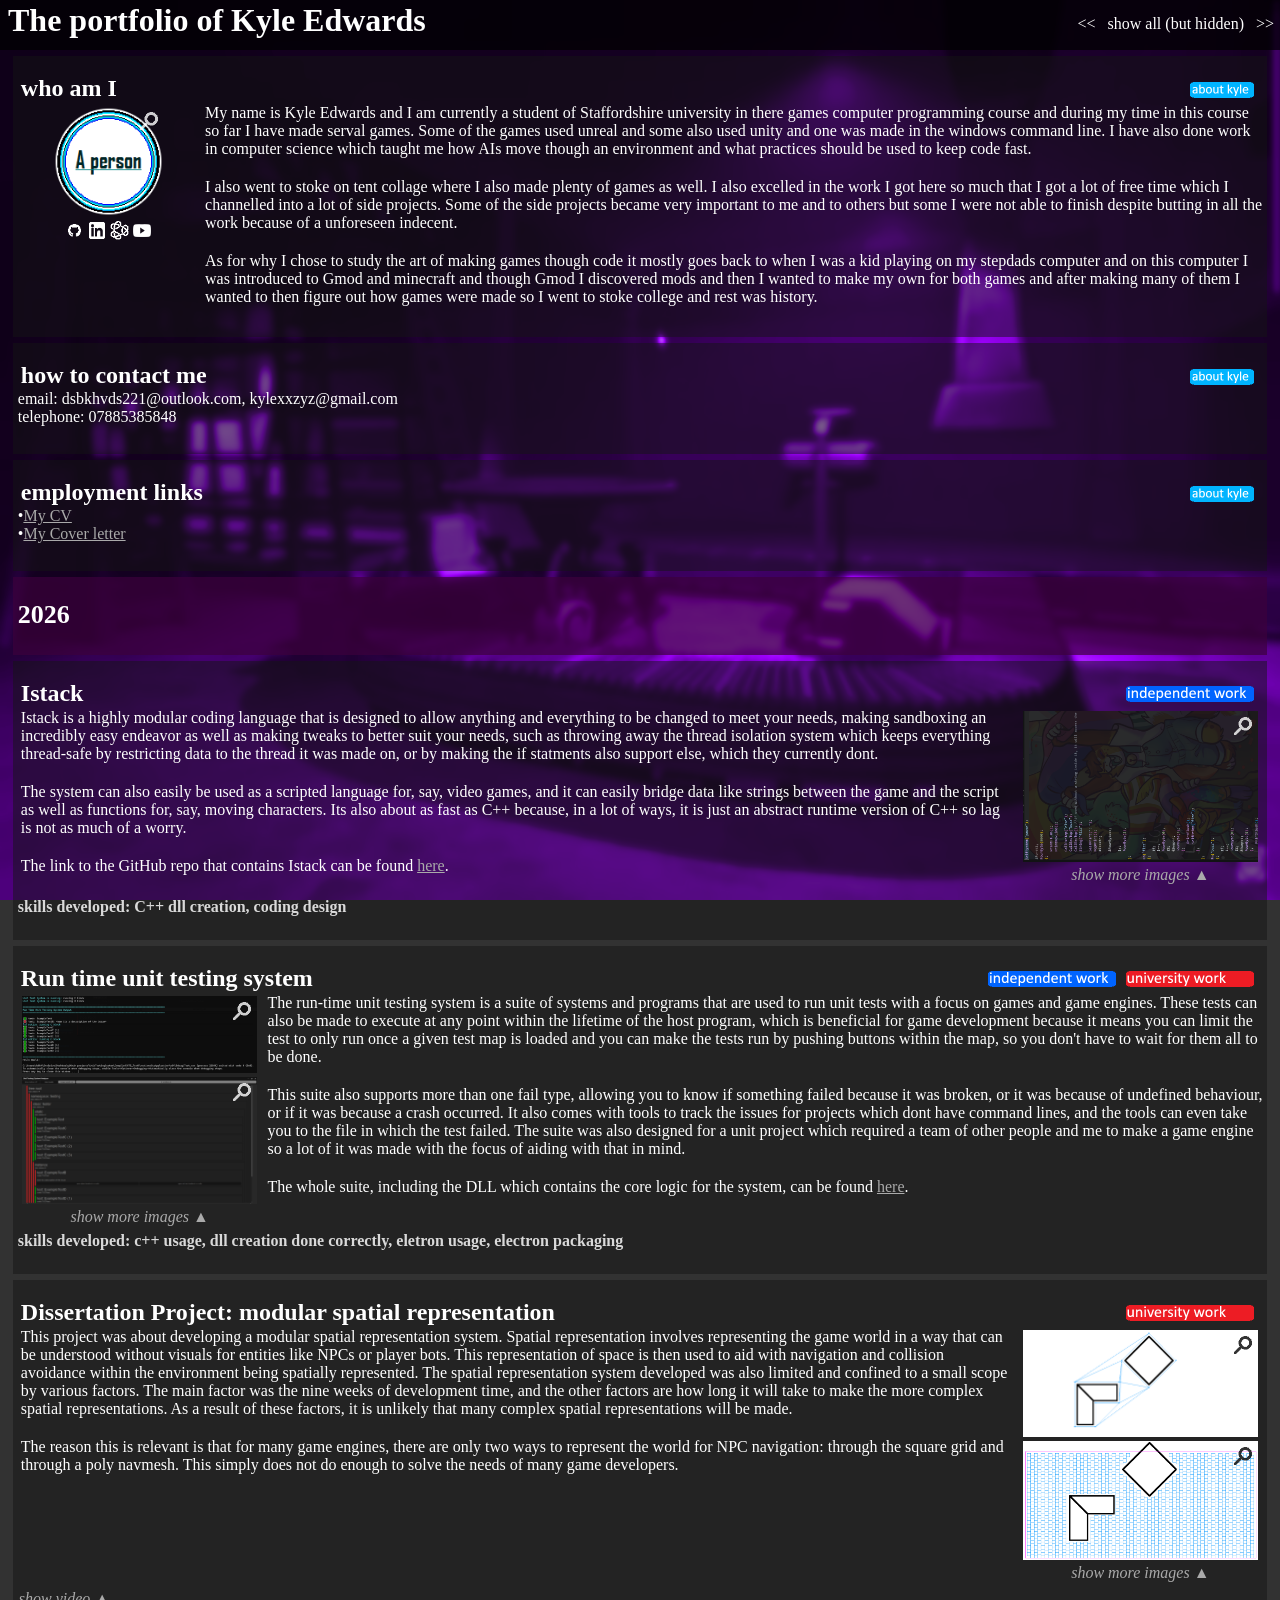
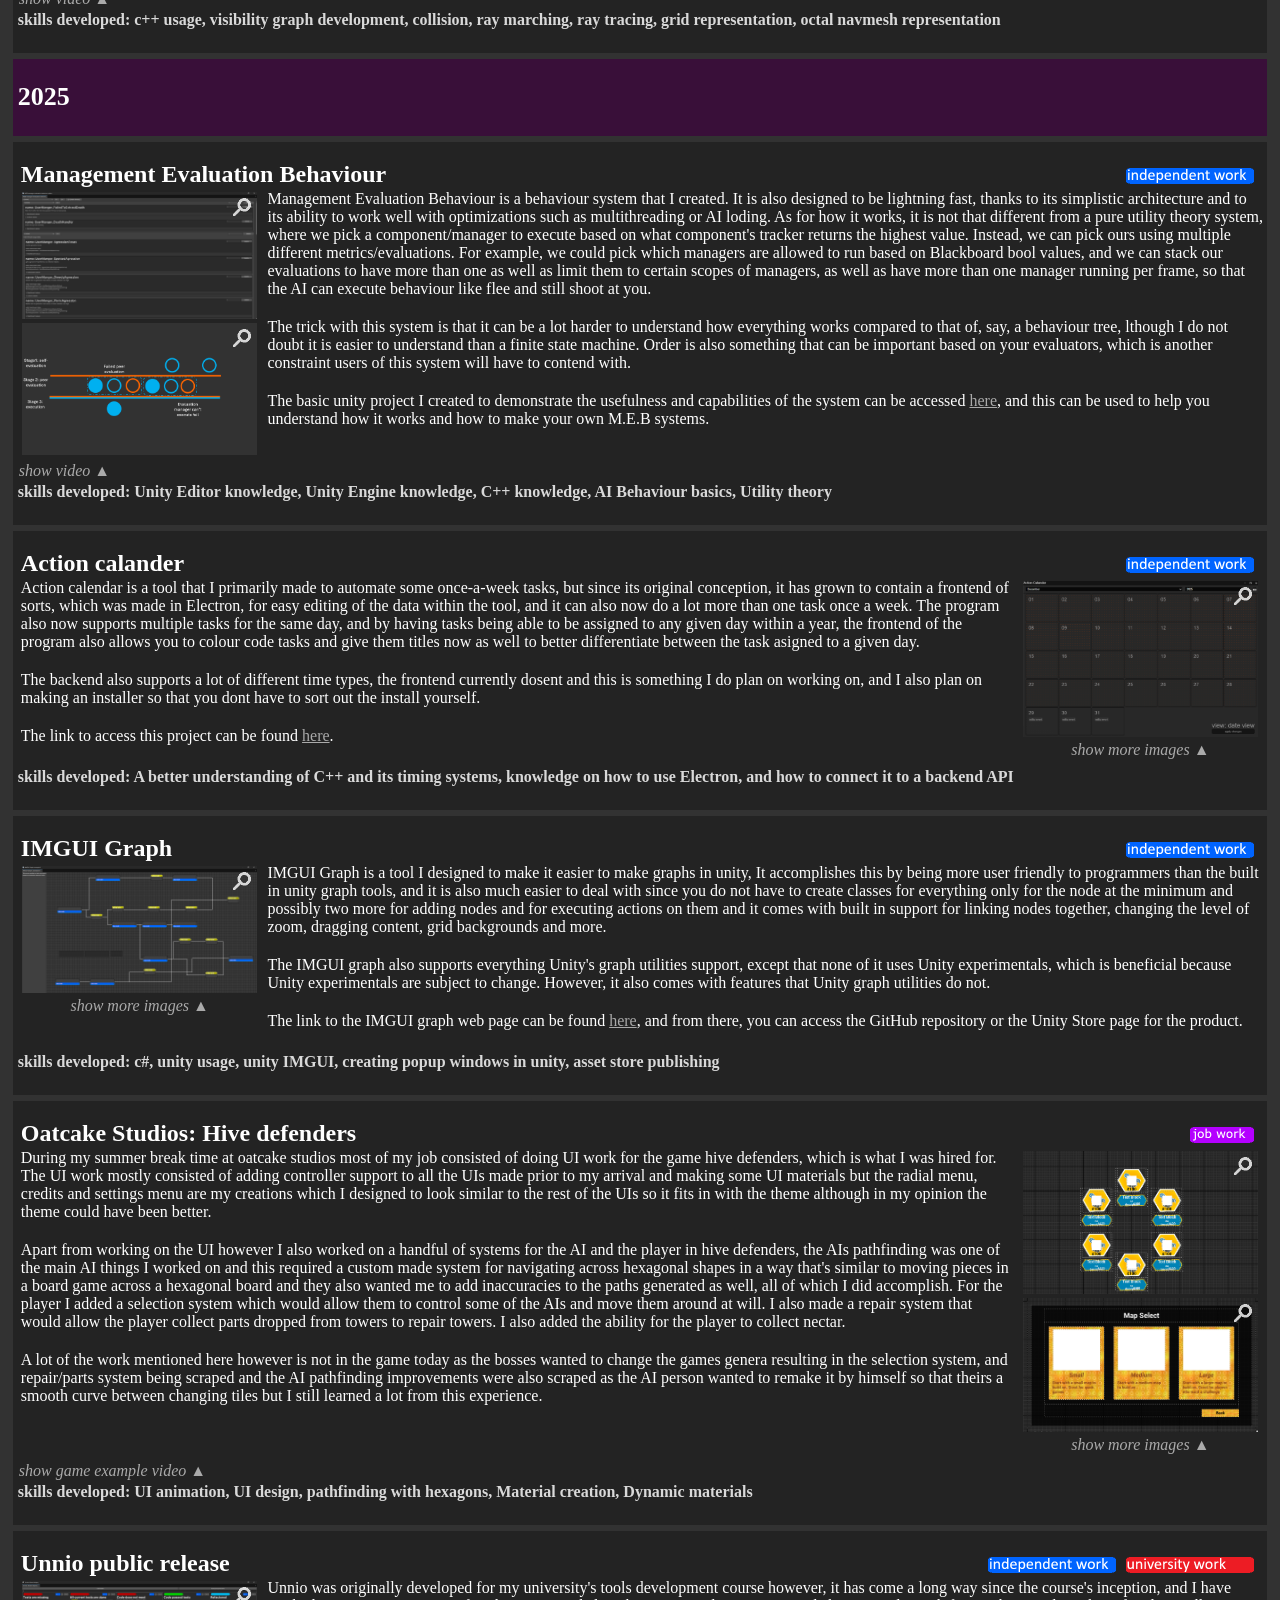
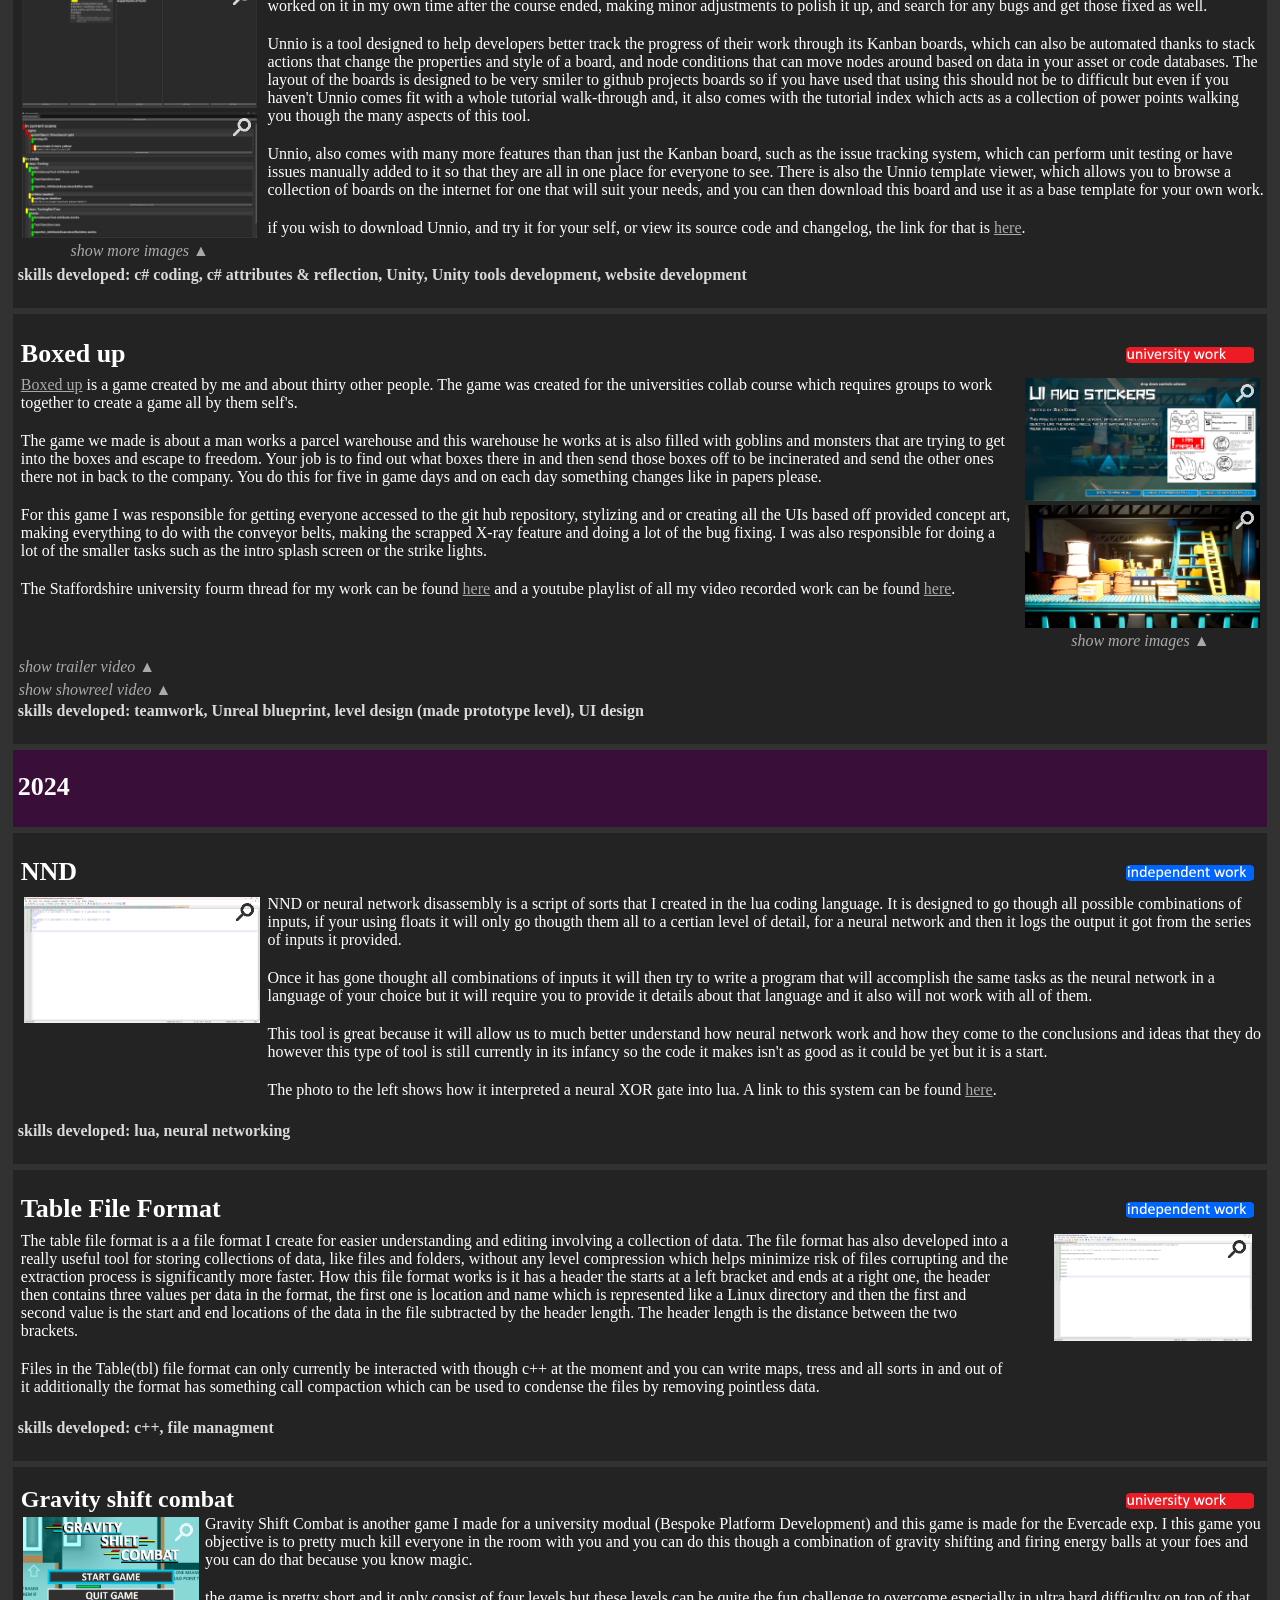
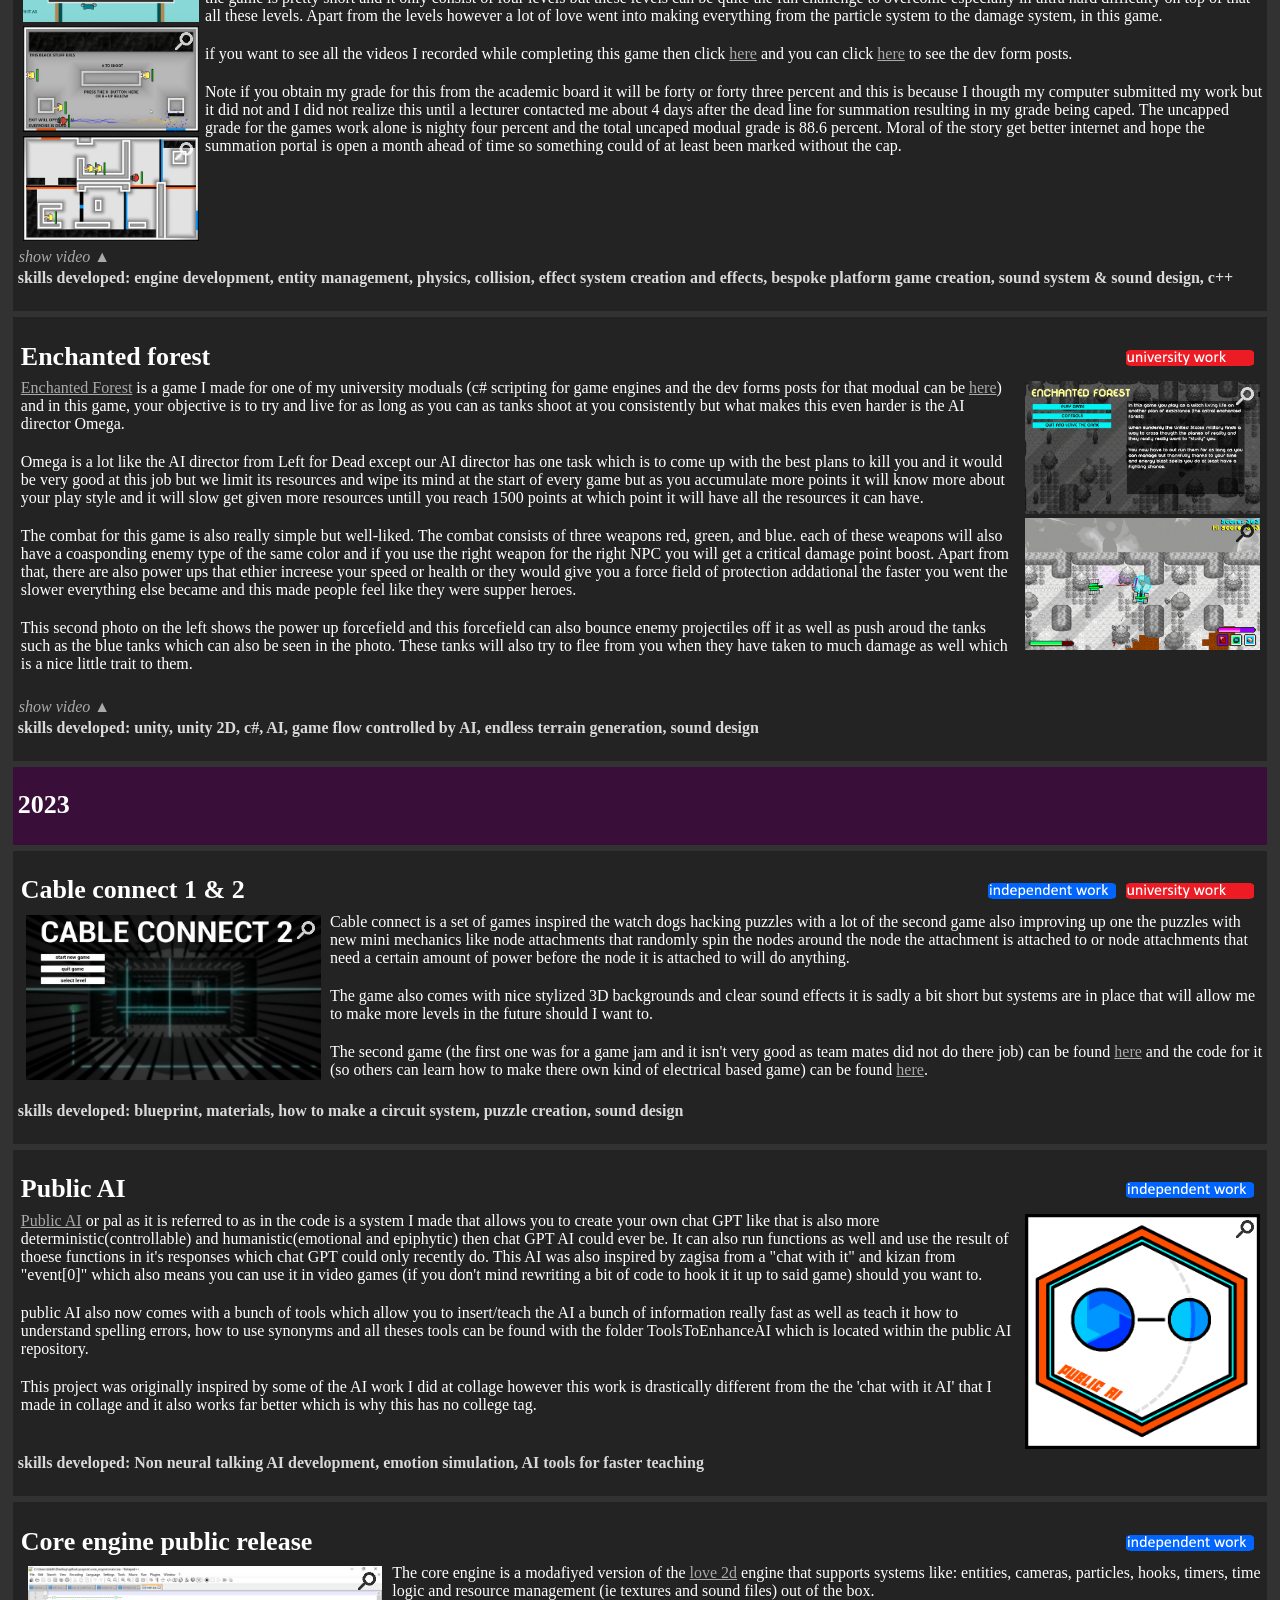
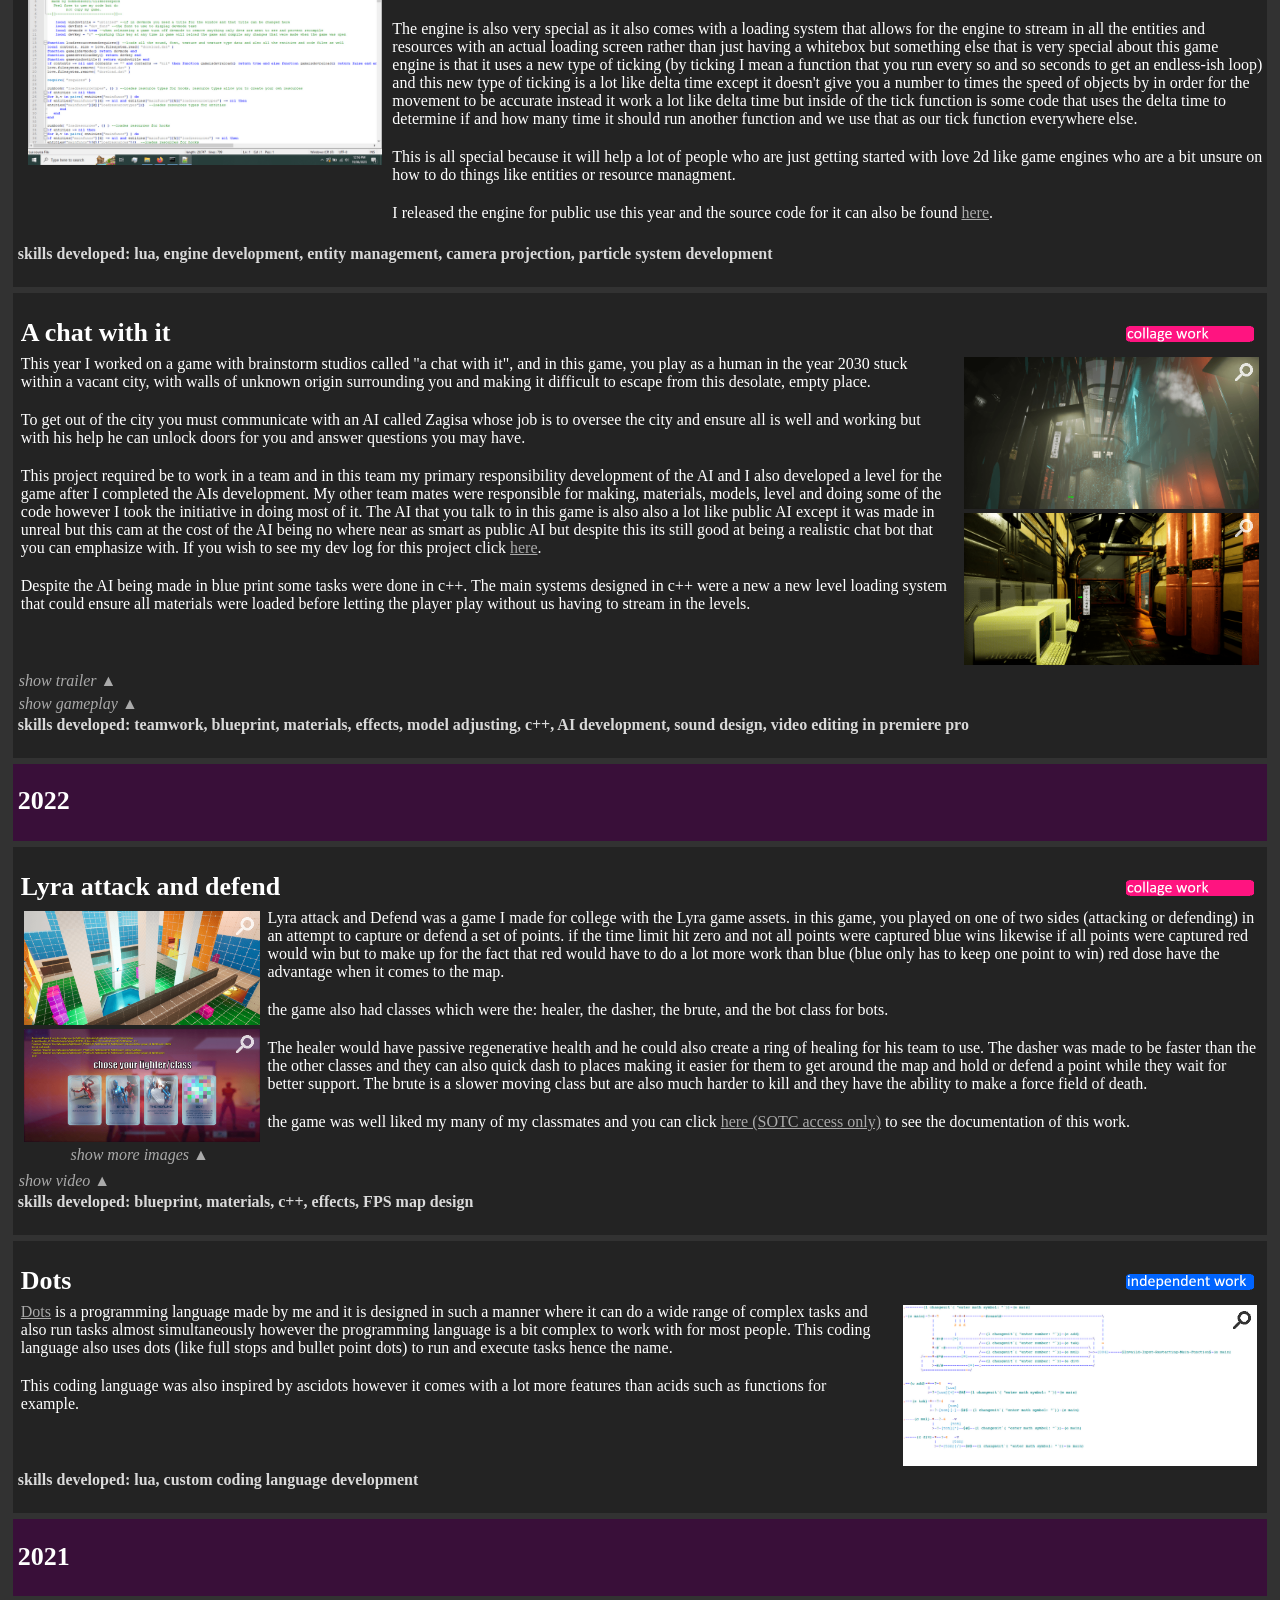
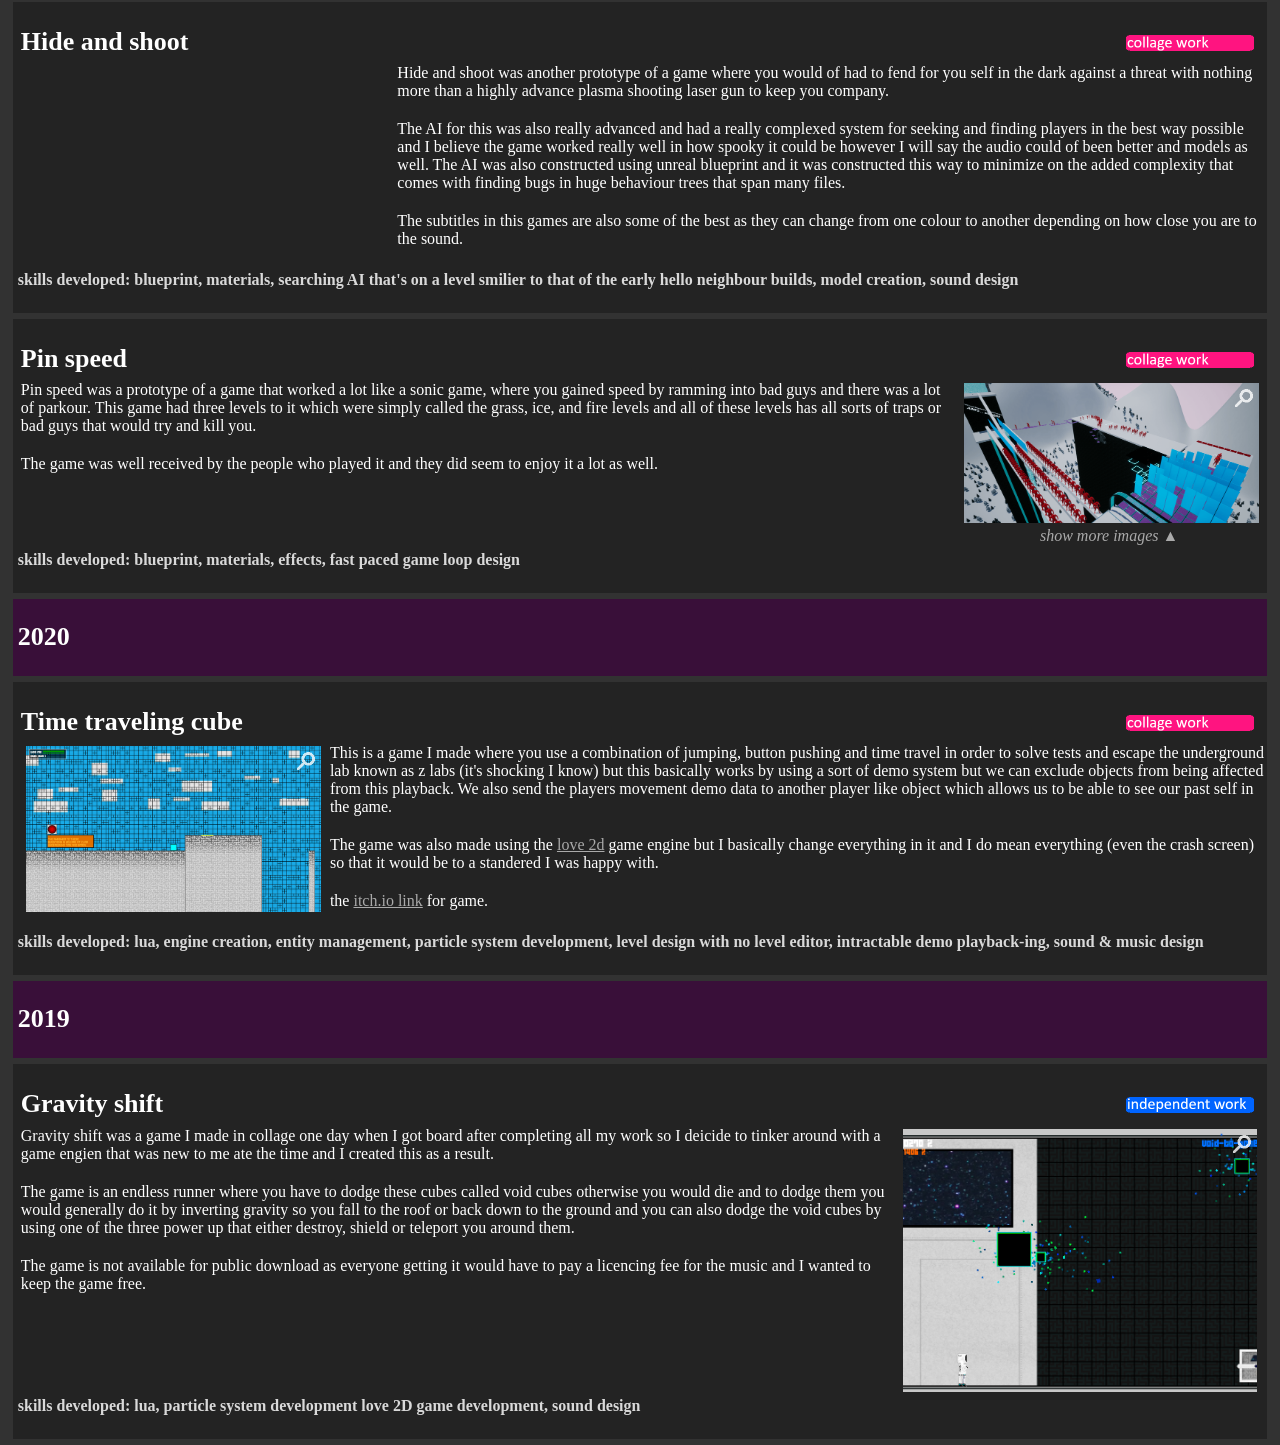
==== index.html @ 1b741fca "test" ====
<!DOCTYPE html>
 
<html>
<head style = "margin-left:0px; margin-top:0px; margin-bottom:0px; margin-right:0px;">
<title>Kyles portfolio</title>
<link rel="stylesheet" href="css_main.css">
<script src = "contentModifyer.js"></script>
</head>

<body style="background-color: #323232; margin-left:0px; margin-right:0px; margin-top:0px; margin-bottom:0px;" onresize="SizeCheck()">

<!--SECTION: background-->

<img name = "background_img" src = "./images/backgrounds/i_bg_2.png" style = "position: fixed;width: 100vw; height: 100vh; top: 0px;"></img>
<script>
function SetRandomBackground()
{
	var MaxBackgrounds = 4
	var Index = GetRandomIntInRange( 0, MaxBackgrounds )

SetImage("background_img", "./images/backgrounds/i_bg_" + Index.toString() + ".png" )
}

SetRandomBackground()
</script>

<!--SECTION: title content-->

<div class="TitleBar" style="background-color: rgba(0, 0, 0, 0.7);  height: 50px; width: 100vw; position: relative; top: 0px; margin-top:0px; margin-bottom:0px;">
<table style="width:100%; margin-top:0px; margin-bottom:0px; position: relative; top: -33px">
<tr>
<th name = "TitleBar_SizeCheck_L" style="width:560px;"><h3>The portfolio of Kyle Edwards</h3></th>
<th name = "TitleBar_SizeCheck_R">

<div style = "height: 40px; width: 12px; float: right;"></div>

<button onclick='HideContentAll( "user" ); ShowContent( "user-hidden" )' style = "background-color: rgba(0, 0, 0, 0); border-width: 0px;  position: relative; float: right;"><p class = "titlebartop"> show about me</p></button>

<div style = "float: right; height: 48px;"><div class = "ButtonDivider"></div></div>
<button onclick='HideContentAll( "uni" ); ShowContent( "uni+indie" ); ShowContent( "year" ); HideYearsPrior( 2023 );' style = "background-color: rgba(0, 0, 0, 0); border-width: 0px;  position: relative; float: right;"><p class = "titlebartop"> show uni work</p></button>

<div style = "float: right; height: 48px;"><div class = "ButtonDivider"></div></div>
<button onclick='HideContentAll( "collage" ); ShowContent( "year" ); HideYearsPost( 2023 );  HideYearsPrior( 2020 );' style = "background-color: rgba(0, 0, 0, 0); border-width: 0px;  position: relative; float: right;"><p class = "titlebartop"> show collage work</p></button>

<div style = "float: right; height: 48px;"><div class = "ButtonDivider"></div></div>
<button onclick='HideContentAll( "indie" ); ShowContent( "uni+indie" ); ShowContent( "year" ); HideYear( 2021 ); HideYear( 2020 );' style = "background-color: rgba(0, 0, 0, 0); border-width: 0px;  position: relative; float: right;"><p class = "titlebartop"> show independent work</p></button>

<div style = "float: right; height: 48px;"><div class = "ButtonDivider"></div></div>
<button onclick='HideContentAll( "job" ); ShowContent( "year" ); HideYearsPrior( 2025 ); HideYear( 2026 );' style = "background-color: rgba(0, 0, 0, 0); border-width: 0px;  position: relative; float: right;"><p class = "titlebartop"> show job work</p></button>

<div style = "float: right; height: 48px;"><div class = "ButtonDivider"></div></div>
<button onclick='ShowContentAll( "user-hidden" ); ShowContent( "year" );' style = "background-color: rgba(0, 0, 0, 0); border-width: 0px;  position: relative; float: right;"><p class = "titlebartop"> show all (but hidden)</p></button>


</th>
</tr>
</table>

<div name = "TitleBar_SizeCheck_R_small" style="position: absolute; width: 100%; height: 100%; top: -4px;">

<script>var TitleBarSwitchIndex = 0; var MaxTitleBarIndexes = 5;</script>

<button onclick='TitleBarSwitchIndex = TitleBarSwitchIndex +1; if(TitleBarSwitchIndex > MaxTitleBarIndexes) {TitleBarSwitchIndex = 0}; SwitchContent( "TitleBarSmallTabs", TitleBarSwitchIndex, 0, MaxTitleBarIndexes );' style = "background-color: rgba(0, 0, 0, 0); border-width: 0px;  position: relative; float: right;"><p class = "titlebartop_small">&gt;&gt;</p></button>

<button name = "TitleBarSmallTabs_5" onclick='HideContentAll( "user" ); ShowContent( "user-hidden" )' style = "background-color: rgba(0, 0, 0, 0); border-width: 0px;  position: relative; float: right;"><p class = "titlebartop_small"> show about me</p></button>

<button name = "TitleBarSmallTabs_4" onclick='HideContentAll( "uni" ); ShowContent( "uni+indie" ); ShowContent( "year" ); HideYearsPrior( 2023 );' style = "background-color: rgba(0, 0, 0, 0); border-width: 0px;  position: relative; float: right;"><p class = "titlebartop_small"> show uni work</p></button>

<button name = "TitleBarSmallTabs_3" onclick='HideContentAll( "collage" ); ShowContent( "year" ); HideYearsPost( 2023 );  HideYearsPrior( 2020 );' style = "background-color: rgba(0, 0, 0, 0); border-width: 0px;  position: relative; float: right;"><p class = "titlebartop_small"> show collage work</p></button>

<button name = "TitleBarSmallTabs_2" onclick='HideContentAll( "indie" ); ShowContent( "uni+indie" ); ShowContent( "year" ); HideYear( 2021 ); HideYear( 2020 );' style = "background-color: rgba(0, 0, 0, 0); border-width: 0px;  position: relative; float: right;"><p class = "titlebartop_small"> show independent work</p></button>

<button name = "TitleBarSmallTabs_1" onclick='HideContentAll( "job" ); ShowContent( "year" ); HideYearsPrior( 2025 );' style = "background-color: rgba(0, 0, 0, 0); border-width: 0px;  position: relative; float: right;"><p class = "titlebartop_small"> show job work</p></button>

<button name = "TitleBarSmallTabs_0" onclick='ShowContentAll( "user-hidden" ); ShowContent( "year" );' style = "background-color: rgba(0, 0, 0, 0); border-width: 0px;  position: relative; float: right;"><p class = "titlebartop_small"> show all (but hidden)</p></button>

<button onclick='TitleBarSwitchIndex = TitleBarSwitchIndex -1; if(TitleBarSwitchIndex <= -1) {TitleBarSwitchIndex = MaxTitleBarIndexes}; SwitchContent( "TitleBarSmallTabs", TitleBarSwitchIndex, 0, MaxTitleBarIndexes );' style = "background-color: rgba(0, 0, 0, 0); border-width: 0px;  position: relative; float: right;"><p class = "titlebartop_small">&lt;&lt;</p></button>

<script>SwitchContent( "TitleBarSmallTabs", 0, 0, MaxTitleBarIndexes );</script>
</div>
</div>

<!--SECTION: post content-->

<div class = "ContentBoxSmall-wapper" name = "user">
<div class = "ContentBoxSmall">

<table style="width:100%; margin-top:0px; margin-bottom:-20px;">
<tr>
<th style="width:50%;"><h1>who am I</h1></th>
<th style="width:50%"><img class="tagbox" src = "./images/i_taguser.png"></img></th>
</tr>
</table>

<table style="width:100%;">
<tr>
<th style="width:15%; vertical-align: top;">
<img src = "./images/i_profilephoto.png" style = "width: 60%; height: 60%;">

<button onclick='ShowContent( "ImageView_Big" ); SetImage( "ImageView_Big_Img", "./images/i_profilephoto.png" )' style="background-color: rgba(0, 0, 0, 0); border-width: 0px; position: absolute; margin-top: 5px; margin-left: -30px; height:20px;">
<img src = "./images/i_zoom.png" style = "min-height: 100%; min-width: 100%; width: 100%; height: 100%; cursor: pointer;"></img> <!--AccessBigPhotoView-->
</button>

</img>
<div>
<a href = "https://github.com/bobbobson21" target="_blank"><img src = "./images/socials/github.png" alt = "GitHub" style = "width: 10%; height: 10%; float: center;"></img></a>
<a href = "https://www.linkedin.com/in/kyle-edwards-729475256/" target="_blank"><img src = "./images/socials/linkedin.png" alt = "LinkedIn" style = "width: 10%; height: 10%; float: center;"></img></a>
<a href = "https://digitalacademy.staffs.ac.uk/forum/index.php?/profile/7997-kyle-edwards/" target="_blank"><img src = "./images/socials/uni.png" alt = "Staffordshire university" style = "width: 10%; height: 10%; float: center;"></img></a>
<a href = "https://www.youtube.com/@ilikecreeperswhy1303" target="_blank"><img src = "./images/socials/youtube.png" alt = "YouTube" style = "width: 10%; height: 10%; float: center;"></img></a>
</div>
</th>

<th style="width:85%; vertical-align: top;">
<p>My name is Kyle Edwards and I am currently a student of Staffordshire university in there games computer programming course and during my time in this course so far I have made serval games. Some of the games used unreal and some also used unity and one was made in the windows command line. I have also done work in computer science which taught me how AIs move though an environment and what practices should be used to keep code fast.</p>
<p>I also went to stoke on tent collage where I also made plenty of games as well. I also excelled in the work I got here so much that I got a lot of free time which I channelled into a lot of side projects. Some of the side projects became very important to me and to others but some I were not able to finish despite butting in all the work because of a unforeseen indecent.</p>
<p>As for why I chose to study the art of making games though code it mostly goes back to when I was a kid playing on my stepdads computer and on this computer I was introduced to Gmod and minecraft and though Gmod I discovered mods and then I wanted to make my own for both games and after making many of them I wanted to then figure out how games were made so I went to stoke college and rest was history.</p>
</th>
</tr>
</table>

</div>
</div>

<div class = "ContentBoxSmall-wapper" name = "user-hidden">
<div class = "ContentBoxSmall">

<table style="width:100%; margin-top:0px; margin-bottom:-20px;">
<tr>
<th style="width:50%;"><h1>the kind of person I am</h1></th>
<th style="width:50%"><img class="tagbox" src = "./images/i_taguser.png"></img><img class="tagbox" src = "./images/i_taghidden.png"></img></th>
</tr>
</table>

<table style="width:100%;">
<tr>
<th style="width:90%; vertical-align: top;">
<p class = "margin">I would like to think of myself as a kind, caring and compassionate person who also likes a laugh every, now and again and I would also like to think I am good in teams. I also really like, computers and making stuff for them whether that's making my own games, mods, <a href = "https://steamcommunity.com/id/ilikecreepers3334/myworkshopfiles/?p=1" target="_blank">steam mods</a> or making my own coding language and I also like chicken nuggets and seals..</p>
<p class = "margin">I have also been descried by others as smart, intuitive but questionative and generally an all around, good and slightly clumsy but funny person so I reckon if you are looking for someone to lift spirts I could be perfect for you..</p>
</th>

<th style="width:10%; vertical-align: top;">

<img src = "./images/i_profilephoto_b.png" style = "width: 90%; height: 90%; margin-left:5%;">
<button onclick='ShowContent( "ImageView_Big" ); SetImage( "ImageView_Big_Img", "./images/i_profilephoto_b.png" )' style="background-color: rgba(0, 0, 0, 0); border-width: 0px; position: absolute; margin-top: 5px; margin-left: -30px; height:20px;">
<img src = "./images/i_zoom.png" style = "min-height: 100%; min-width: 100%; width: 100%; height: 100%; cursor: pointer;"></img> <!--AccessBigPhotoView-->
</button>
</img>

</th>
</tr>
</table>
</div>
</div>

<div class = "ContentBoxSmall-wapper" name = "user-hidden">
<div class = "ContentBoxSmall">

<table style="width:100%; margin-top:0px; margin-bottom:-20px;">
<tr>
<th style="width:50%;"><h1>what I hope for in life</h1></th>
<th style="width:50%;"><img class="tagbox" src = "./images/i_taguser.png"></img><img class="tagbox" src = "./images/i_taghidden.png"></img></th>
</tr>
</table>

<p class = "margin">I would like to have a decent job that preferably doesn't do crunch (but I don't really mind that much) and I don't really care about the money I get for the job as long as it's enough to, keep me from being homeless and allow me to buy some really good food once in a blue moon.</p>
<p class = "margin">I would also like to possibly expand my circle of friends and connections to more people within games so that I can learn more about the industry so that I can better my self and help others around me.</p>

</div>
</div>

<div class = "ContentBoxSmall-wapper" name = "user-hidden">
<div class = "ContentBoxSmall">

<table style="width:100%; margin-top:0px; margin-bottom:-20px;">
<tr>
<th style="width:50%;"><h1>what I specialize in</h1></th>
<th style="width:50%;"><img class="tagbox" src = "./images/i_taguser.png"></img><img class="tagbox" src = "./images/i_taghidden.png"></img></th>
</tr>
</table>

<p class = "margin">In terms of what I think I specialize in I would like to say I specialize in a lot of regions of game development and programming with me doing a good job at pretty much everything from materials to level development (should it come in handy) but I would positively say that my strongest areas are:</p>
<p>
• AI development
<br>• General mechanics (power ups in Mario and content like that)
</p>
<p class = "margin">I would say these are my strong points because I have done so much with AI at my time in college and I have also made so may types of AI from ones that have the best finding system to others which you can have an actually conversation with. I am also very good at designing simple mechanics and getting them working to perfection as I have done this before for a lot of my later Gmod addons.</p>

</div>
</div>

<div class = "ContentBoxSmall-wapper" name = "user-hidden">
<div class = "ContentBoxSmall">
<table style="width:100%; margin-top:0px; margin-bottom:-20px;">
<tr>
<th style="width:50%;"><h1>what tools I have use to make games or programs</h1></th>
<th style="width:50%;"><img class="tagbox" src = "./images/i_taguser.png"></img><img class="tagbox" src = "./images/i_taghidden.png"></img></th>
</tr>
</table>

<p class = "margin">
• Unreal
<br>• Love 2d
<br>• Lua
<br>• C++
<br>• 3ds Max
<br>• premier pro
<br>• OBS studios
</p>

</div>
</div>

<div class = "ContentBoxSmall-wapper" name = "user-hidden">
<div class = "ContentBoxSmall">

<table style="width:100%; margin-top:0px; margin-bottom:-20px;">
<tr>
<th style="width:50%;"><h1>my main qualifications</h1></th>
<th style="width:50%;"><img class="tagbox" src = "./images/i_taguser.png"></img><img class="tagbox" src = "./images/i_taghidden.png"></img></th>
</tr>
</table>

<p class = "margin">
•C++ bespoke platform development for consoles, University of Staffordshire, Stoke-On-Trent
<br>•Mechanic prototyping, University of Staffordshire, Stoke-On-Trent
<br>•C# scripting for game engines, University of Staffordshire, Stoke-On-Trent
<br>•Computational methods, University of Staffordshire, Stoke-On-Trent
<br>•C++ programming fundamentals, University of Staffordshire, Stoke-On-Trent
<br>•Games programing level 1(UAL Level 3 Extended And Non-Extended Diploma In Creative Media Production and Technology), Stoke-On-Trent college, Stoke-On-Trent 
<br>•Games and media level 2(UAL Level 2 Diploma In Creative Media Production and Technology In Games Development), Stoke-On-Trent college, Stoke-On-Trent 
<br>•Games and media level 1(UAL Level 2 Diploma In Creative Media Production and Technology In Games Development), Stoke-On-Trent college, Stoke-On-Trent 
<br>•Duke of Edinburgh silver, Abbey Hill FE, Stoke-On-Trent 
<br>•Duke of Edinburgh bronze, Abbey Hill FE, Stoke-On-Trent 
</p>


</div>
</div>

<div class = "ContentBoxSmall-wapper" name = "user">
<div class = "ContentBoxSmall">

<table style="width:100%; margin-top:0px; margin-bottom:-20px;">
<tr>
<th style="width:50%;"><h1>how to contact me</h1></th>
<th style="width:50%;"><img class="tagbox" src = "./images/i_taguser.png"></img></th>
</tr>
</table>

<p class = "margin">email: dsbkhvds221@outlook.com, kylexxzyz@gmail.com <br>telephone: 07885385848</p>

</div>
</div>

<div class = "ContentBoxSmall-wapper" name = "user">
<div class = "ContentBoxSmall">

<table style="width:100%; margin-top:0px; margin-bottom:-20px;">
<tr>
<th style="width:50%;"><h1>employment links</h1></th>
<th style="width:50%;"><img class="tagbox" src = "./images/i_taguser.png"></img></th>
</tr>
</table>

<p class = "margin">
•<a href = "https://1drv.ms/w/c/cbefb7f60b561fa3/IQBCsennu1wsR7jIX6H9qFAdAYDvKeGSMMbsv49UYvc0qzQ?e=rwrAA6" target="_blank">My CV</a>
<br>•<a href = "https://1drv.ms/w/c/cbefb7f60b561fa3/EaMfVgv2t-8ggMv3AwAAAAABvISYynvjg88-820WJiZIjw?e=5sxJQy" target="_blank">My Cover letter</a>
</p>

</div>
</div>

<!--2026-->
<div class = "ContentBoxSmall-wapper" name = "year" id = "2026">
<div class="ContentBoxSmall-year">
<h2 style="width:100%;">2026</h2>
</div>
</div>


<div class = "ContentBoxSmall-wapper" name = "indie">
<div class = "ContentBoxSmall">
<table style="width:100%; margin-top:0px; margin-bottom:-20px;">
<tr>
<th style="width:50%;"><h1>Istack</h1></th>
<th style="width:50%"><img class="tagbox-long" src = "./images/i_tagindie.png"></img></th>
</tr>
</table>
<table style="width:100%;">
<tr>
<th style="width:80%; vertical-align: top;">
<p class = "margin">Istack is a highly modular coding language that is designed to allow anything and everything to be changed to meet your needs, making sandboxing an incredibly easy endeavor as well as making tweaks to better suit your needs, such as throwing away the thread isolation system which keeps everything thread-safe by restricting data to the thread it was made on, or by making the if statments also support else, which they currently dont.</p>
<p class = "margin">The system can also easily be used as a scripted language for, say, video games, and it can easily bridge data like strings between the game and the script as well as functions for, say, moving characters. Its also about as fast as C++ because, in a lot of ways, it is just an abstract runtime version of C++ so lag is not as much of a worry.</p>
<p class = "margin">The link to the GitHub repo that contains Istack can be found <a href = "https://github.com/bobbobson21/iStack" target="_blank">here</a>.</p>
</th>
<th style="width:auto; vertical-align: top;">
<img src = "./images/postsimg/Screenshot 2026-06-05 010727.png" style = "width: 95%; height: 95%; ">
<button onclick='ShowContent( "ImageView_Big" ); SetImage( "ImageView_Big_Img", "./images/postsimg/Screenshot 2026-06-05 010727.png" )' style="background-color: rgba(0, 0, 0, 0); border-width: 0px; position: absolute; margin-top: 5px; margin-left: -30px; height:20px;">
<img src = "./images/i_zoom.png" style = "min-height: 100%; min-width: 100%; width: 100%; height: 100%; cursor: pointer; cursor: pointer;"></img> <!--AccessBigPhotoView-->
</button>
</img>

<button onclick='ToggleContent( "img_post1780618782677" ); ToggleText( "img_post1780618782677_button", "show more images ▲", "show more images ▼" );'><p name = "img_post1780618782677_button" class = "dropdown">show more images ▲</p></button>
<div name = "img_post1780618782677"> 

<img src = "./images/postsimg/istacklogo.png" style = "width: 95%; height: 95%; ">
<button onclick='ShowContent( "ImageView_Big" ); SetImage( "ImageView_Big_Img", "./images/postsimg/istacklogo.png" )' style="background-color: rgba(0, 0, 0, 0); border-width: 0px; position: absolute; margin-top: 5px; margin-left: -30px; height:20px;">
<img src = "./images/i_zoom.png" style = "min-height: 100%; min-width: 100%; width: 100%; height: 100%; cursor: pointer; cursor: pointer;"></img> <!--AccessBigPhotoView-->
</button>
</img>

</div>
<script> HideContent( "img_post1780618782677" ); </script>
</th>
</tr>
</table>

<p class = "tags">skills developed: C++ dll creation, coding design</p>

</div>
</div>



<div class = "ContentBoxSmall-wapper" name = "uni+indie">
<div class = "ContentBoxSmall">
<table style="width:100%; margin-top:0px; margin-bottom:-20px;">
<tr>
<th style="width:50%;"><h1>Run time unit testing system</h1></th>
<th style="width:50%"><img class="tagbox-long" src = "./images/i_taguni.png"></img><img class="tagbox-long" src = "./images/i_tagindie.png"></img></th>
</tr>
</table>
<table style="width:100%;">
<tr>
<th style="width:auto; vertical-align: top;">
<img src = "./images/postsimg/Screenshot 2026-04-19 164633.png" style = "width: 95%; height: 95%; ">
<button onclick='ShowContent( "ImageView_Big" ); SetImage( "ImageView_Big_Img", "./images/postsimg/Screenshot 2026-04-19 164633.png" )' style="background-color: rgba(0, 0, 0, 0); border-width: 0px; position: absolute; margin-top: 5px; margin-left: -30px; height:20px;">
<img src = "./images/i_zoom.png" style = "min-height: 100%; min-width: 100%; width: 100%; height: 100%; cursor: pointer; cursor: pointer;"></img> <!--AccessBigPhotoView-->
</button>
</img>

<img src = "./images/postsimg/Screenshot 2026-04-19 164707.png" style = "width: 95%; height: 95%; ">
<button onclick='ShowContent( "ImageView_Big" ); SetImage( "ImageView_Big_Img", "./images/postsimg/Screenshot 2026-04-19 164707.png" )' style="background-color: rgba(0, 0, 0, 0); border-width: 0px; position: absolute; margin-top: 5px; margin-left: -30px; height:20px;">
<img src = "./images/i_zoom.png" style = "min-height: 100%; min-width: 100%; width: 100%; height: 100%; cursor: pointer; cursor: pointer;"></img> <!--AccessBigPhotoView-->
</button>
</img>

<button onclick='ToggleContent( "img_post1776614093463" ); ToggleText( "img_post1776614093463_button", "show more images ▲", "show more images ▼" );'><p name = "img_post1776614093463_button" class = "dropdown">show more images ▲</p></button>
<div name = "img_post1776614093463"> 

<img src = "./images/postsimg/Screenshot 2026-04-19 164556.png" style = "width: 95%; height: 95%; ">
<button onclick='ShowContent( "ImageView_Big" ); SetImage( "ImageView_Big_Img", "./images/postsimg/Screenshot 2026-04-19 164556.png" )' style="background-color: rgba(0, 0, 0, 0); border-width: 0px; position: absolute; margin-top: 5px; margin-left: -30px; height:20px;">
<img src = "./images/i_zoom.png" style = "min-height: 100%; min-width: 100%; width: 100%; height: 100%; cursor: pointer; cursor: pointer;"></img> <!--AccessBigPhotoView-->
</button>
</img>

<img src = "./images/postsimg/Screenshot 2026-04-19 164721.png" style = "width: 95%; height: 95%; ">
<button onclick='ShowContent( "ImageView_Big" ); SetImage( "ImageView_Big_Img", "./images/postsimg/Screenshot 2026-04-19 164721.png" )' style="background-color: rgba(0, 0, 0, 0); border-width: 0px; position: absolute; margin-top: 5px; margin-left: -30px; height:20px;">
<img src = "./images/i_zoom.png" style = "min-height: 100%; min-width: 100%; width: 100%; height: 100%; cursor: pointer; cursor: pointer;"></img> <!--AccessBigPhotoView-->
</button>
</img>

</div>
<script> HideContent( "img_post1776614093463" ); </script>
</th>
<th style="width:80%; vertical-align: top;">
<p>The run-time unit testing system is a suite of systems and programs that are used to run unit tests with a focus on games and game engines. These tests can also be made to execute at any point within the lifetime of the host program, which is beneficial for game development because it means you can limit the test to only run once a given test map is loaded and you can make the tests run by pushing buttons within the map, so you don't have to wait for them all to be done.</p>
<p>This suite also supports more than one fail type, allowing you to know if something failed because it was broken, or it was because of undefined behaviour, or if it was because a crash occurred. It also comes with tools to track the issues for projects which dont have command lines, and the tools can even take you to the file in which the test failed. The suite was also designed for a unit project which required a team of other people and me to make a game engine so a lot of it was made with the focus of aiding with that in mind.</p>
<p>The whole suite, including the DLL which contains the core logic for the system, can be found <a href = "https://github.com/bobbobson21/UnitTestingSystem" target="_blank">here</a>.</p>
</th>
</tr>
</table>

<p class = "tags">skills developed: c++ usage, dll creation done correctly, eletron usage, electron packaging </p>

</div>
</div>


<div class = "ContentBoxSmall-wapper" name = "uni">
<div class = "ContentBoxSmall">
<table style="width:100%; margin-top:0px; margin-bottom:-20px;">
<tr>
<th style="width:50%;"><h1>Dissertation Project: modular spatial representation</h1></th>
<th style="width:50%"><img class="tagbox-long" src = "./images/i_taguni.png"></img></th>
</tr>
</table>
<table style="width:100%;">
<tr>
<th style="width:80%; vertical-align: top;">
<p class = "margin">This project was about developing a modular spatial representation system. Spatial representation involves representing the game world in a way that can be understood without visuals for entities like NPCs or player bots. This representation of space is then used to aid with navigation and collision avoidance within the environment being spatially represented. The spatial representation system developed was also limited and confined to a small scope by various factors. The main factor was the nine weeks of development time, and the other factors are how long it will take to make the more complex spatial representations. As a result of these factors, it is unlikely that many complex spatial representations will be made.</p>
<p class = "margin">The reason this is relevant is that for many game engines, there are only two ways to represent the world for NPC navigation: through the square grid and through a poly navmesh. This simply does not do enough to solve the needs of many game developers.</p>
</th>
<th style="width:auto; vertical-align: top;">
<img src = "./images/postsimg/Screenshot 2026-02-09 004132.png" style = "width: 95%; height: 95%; ">
<button onclick='ShowContent( "ImageView_Big" ); SetImage( "ImageView_Big_Img", "./images/postsimg/Screenshot 2026-02-09 004132.png" )' style="background-color: rgba(0, 0, 0, 0); border-width: 0px; position: absolute; margin-top: 5px; margin-left: -30px; height:20px;">
<img src = "./images/i_zoomb.png" style = "min-height: 100%; min-width: 100%; width: 100%; height: 100%; cursor: pointer; cursor: pointer;"></img> <!--AccessBigPhotoView-->
</button>
</img>

<img src = "./images/postsimg/Screenshot 2026-02-09 010645.png" style = "width: 95%; height: 95%; ">
<button onclick='ShowContent( "ImageView_Big" ); SetImage( "ImageView_Big_Img", "./images/postsimg/Screenshot 2026-02-09 010645.png" )' style="background-color: rgba(0, 0, 0, 0); border-width: 0px; position: absolute; margin-top: 5px; margin-left: -30px; height:20px;">
<img src = "./images/i_zoomb.png" style = "min-height: 100%; min-width: 100%; width: 100%; height: 100%; cursor: pointer; cursor: pointer;"></img> <!--AccessBigPhotoView-->
</button>
</img>

<button onclick='ToggleContent( "img_post1776509030695" ); ToggleText( "img_post1776509030695_button", "show more images ▲", "show more images ▼" );'><p name = "img_post1776509030695_button" class = "dropdown">show more images ▲</p></button>
<div name = "img_post1776509030695"> 

<img src = "./images/postsimg/Screenshot 2026-02-12 015807.png" style = "width: 95%; height: 95%; ">
<button onclick='ShowContent( "ImageView_Big" ); SetImage( "ImageView_Big_Img", "./images/postsimg/Screenshot 2026-02-12 015807.png" )' style="background-color: rgba(0, 0, 0, 0); border-width: 0px; position: absolute; margin-top: 5px; margin-left: -30px; height:20px;">
<img src = "./images/i_zoomb.png" style = "min-height: 100%; min-width: 100%; width: 100%; height: 100%; cursor: pointer; cursor: pointer;"></img> <!--AccessBigPhotoView-->
</button>
</img>

</div>
<script> HideContent( "img_post1776509030695" ); </script>
</th>
</tr>
</table>
<div></div>
<button onclick='ToggleContent( "vid_A_post1776509030695" ); ToggleText( "vid_A_post1776509030695_button", "show video ▲", "show video ▼" );'><p name = "vid_A_post1776509030695_button" class = "dropdown"> show video ▲</p></button>
<div name = "vid_A_post1776509030695" class = "VideoWapper"><iframe src="https://www.youtube.com/embed/2IpwJrbG7WU?si=VL8STkp_3Z8JxXYb" title="YouTube video player" frameborder="0" allow="accelerometer; autoplay; clipboard-write; encrypted-media; gyroscope; picture-in-picture; web-share" referrerpolicy="strict-origin-when-cross-origin" allowfullscreen></iframe></div>
<script>HideContent( "vid_A_post1776509030695" );</script>

<p class = "tags">skills developed: c++ usage, visibility graph development, collision, ray marching, ray tracing, grid representation, octal navmesh representation</p>

</div>
</div>


<!--2025-->
<div class = "ContentBoxSmall-wapper" name = "year" id = "2025">
<div class="ContentBoxSmall-year">
<h2 style="width:100%;">2025</h2>
</div>
</div>

<div class = "ContentBoxSmall-wapper" name = "indie">
<div class = "ContentBoxSmall">
<table style="width:100%; margin-top:0px; margin-bottom:-20px;">
<tr>
<th style="width:50%;"><h1>Management Evaluation Behaviour</h1></th>
<th style="width:50%"><img class="tagbox-long" src = "./images/i_tagindie.png"></img></th>
</tr>
</table>
<table style="width:100%;">
<tr>
<th style="width:auto; vertical-align: top;">
<img src = "./images/postsimg/Screenshot 2025-12-29 024951.png" style = "width: 95%; height: 95%; ">
<button onclick='ShowContent( "ImageView_Big" ); SetImage( "ImageView_Big_Img", "./images/postsimg/Screenshot 2025-12-29 024951.png" )' style="background-color: rgba(0, 0, 0, 0); border-width: 0px; position: absolute; margin-top: 5px; margin-left: -30px; height:20px;">
<img src = "./images/i_zoom.png" style = "min-height: 100%; min-width: 100%; width: 100%; height: 100%; cursor: pointer; cursor: pointer;"></img> <!--AccessBigPhotoView-->
</button>
</img>

<img src = "./images/postsimg/Screenshot 2025-12-29 025054.png" style = "width: 95%; height: 95%; ">
<button onclick='ShowContent( "ImageView_Big" ); SetImage( "ImageView_Big_Img", "./images/postsimg/Screenshot 2025-12-29 025054.png" )' style="background-color: rgba(0, 0, 0, 0); border-width: 0px; position: absolute; margin-top: 5px; margin-left: -30px; height:20px;">
<img src = "./images/i_zoom.png" style = "min-height: 100%; min-width: 100%; width: 100%; height: 100%; cursor: pointer; cursor: pointer;"></img> <!--AccessBigPhotoView-->
</button>
</img>

</div>
<script> HideContent( "img_post1767021587683" ); </script>
</th>
<th style="width:80%; vertical-align: top;">
<p>Management Evaluation Behaviour is a behaviour system that I created. It is also designed to be lightning fast, thanks to its simplistic architecture and to its ability to work well with optimizations such as multithreading or AI loding. As for how it works, it is not that different from a pure utility theory system, where we pick a component/manager to execute based on what component's tracker returns the highest value. Instead, we can pick ours using multiple different metrics/evaluations. For example, we could pick which managers are allowed to run based on Blackboard bool values, and we can stack our evaluations to have more than one as well as limit them to certain scopes of managers, as well as have more than one manager running per frame, so that the AI can execute behaviour like flee and still shoot at you.</p>
<p>The trick with this system is that it can be a lot harder to understand how everything works compared to that of, say, a behaviour tree, lthough I do not doubt it is easier to understand than a finite state machine. Order is also something that can be important based on your evaluators, which is another constraint users of this system will have to contend with.</p>
<p>The basic unity project I created to demonstrate the usefulness and capabilities of the system can be accessed <a href = "https://github.com/bobbobson21/ManagerEvaluationBehaviorUnity" target="_blank">here</a>, and this can be used to help you understand how it works and how to make your own M.E.B systems.</p>
</th>
</tr>
</table>
<div></div>
<button onclick='ToggleContent( "vid_A_post1767021587683" ); ToggleText( "vid_A_post1767021587683_button", "show video ▲", "show video ▼" );'><p name = "vid_A_post1767021587683_button" class = "dropdown"> show video ▲</p></button>
<div name = "vid_A_post1767021587683" class = "VideoWapper"><iframe src="https://www.youtube.com/embed/Ue7HaaeIPH4?si=4bVksIqLFExbiRB4" title="YouTube video player" frameborder="0" allow="accelerometer; autoplay; clipboard-write; encrypted-media; gyroscope; picture-in-picture; web-share" referrerpolicy="strict-origin-when-cross-origin" allowfullscreen></iframe></div>
<script>HideContent( "vid_A_post1767021587683" );</script>

<p class = "tags">skills developed: Unity Editor knowledge, Unity Engine knowledge, C++ knowledge, AI Behaviour basics, Utility theory</p>

</div>
</div>


<div class = "ContentBoxSmall-wapper" name = "indie">
<div class = "ContentBoxSmall">
<table style="width:100%; margin-top:0px; margin-bottom:-20px;">
<tr>
<th style="width:50%;"><h1>Action calander</h1></th>
<th style="width:50%"><img class="tagbox-long" src = "./images/i_tagindie.png"></img></th>
</tr>
</table>
<table style="width:100%;">
<tr>
<th style="width:80%; vertical-align: top;">
<p class = "margin">Action calendar is a tool that I primarily made to automate some once-a-week tasks, but since its original conception, it has grown to contain a frontend of sorts, which was made in Electron, for easy editing of the data within the tool, and it can also now do a lot more than one task once a week. The program also now supports multiple tasks for the same day, and by having tasks being able to be assigned to any given day within a year, the frontend of the program also allows you to colour code tasks and give them titles now as well to better differentiate between the task asigned to a given day.</p>
<p class = "margin">The backend also supports a lot of different time types, the frontend currently dosent and this is something I do plan on working on, and I also plan on making an installer so that you dont have to sort out the install yourself.</p>
<p class = "margin">The link to access this project can be found <a href = "https://github.com/bobbobson21/ActionCalander" target="_blank">here</a>.</p>
</th>
<th style="width:auto; vertical-align: top;">
<img src = "./images/postsimg/Screenshot 2025-12-29 024808.png" style = "width: 95%; height: 95%; ">
<button onclick='ShowContent( "ImageView_Big" ); SetImage( "ImageView_Big_Img", "./images/postsimg/Screenshot 2025-12-29 024808.png" )' style="background-color: rgba(0, 0, 0, 0); border-width: 0px; position: absolute; margin-top: 5px; margin-left: -30px; height:20px;">
<img src = "./images/i_zoom.png" style = "min-height: 100%; min-width: 100%; width: 100%; height: 100%; cursor: pointer; cursor: pointer;"></img> <!--AccessBigPhotoView-->
</button>
</img>

<button onclick='ToggleContent( "img_post1767010347714" ); ToggleText( "img_post1767010347714_button", "show more images ▲", "show more images ▼" );'><p name = "img_post1767010347714_button" class = "dropdown">show more images ▲</p></button>
<div name = "img_post1767010347714"> 

<img src = "./images/postsimg/Screenshot 2025-12-29 024828.png" style = "width: 95%; height: 95%; ">
<button onclick='ShowContent( "ImageView_Big" ); SetImage( "ImageView_Big_Img", "./images/postsimg/Screenshot 2025-12-29 024828.png" )' style="background-color: rgba(0, 0, 0, 0); border-width: 0px; position: absolute; margin-top: 5px; margin-left: -30px; height:20px;">
<img src = "./images/i_zoom.png" style = "min-height: 100%; min-width: 100%; width: 100%; height: 100%; cursor: pointer; cursor: pointer;"></img> <!--AccessBigPhotoView-->
</button>
</img>

<img src = "./images/postsimg/Screenshot 2025-12-29 024854.png" style = "width: 95%; height: 95%; ">
<button onclick='ShowContent( "ImageView_Big" ); SetImage( "ImageView_Big_Img", "./images/postsimg/Screenshot 2025-12-29 024854.png" )' style="background-color: rgba(0, 0, 0, 0); border-width: 0px; position: absolute; margin-top: 5px; margin-left: -30px; height:20px;">
<img src = "./images/i_zoom.png" style = "min-height: 100%; min-width: 100%; width: 100%; height: 100%; cursor: pointer; cursor: pointer;"></img> <!--AccessBigPhotoView-->
</button>
</img>

</div>
<script> HideContent( "img_post1767010347714" ); </script>
</th>
</tr>
</table>

<p class = "tags">skills developed: A better understanding of C++ and its timing systems, knowledge on how to use Electron, and how to connect it to a backend API </p>

</div>
</div>

<div class = "ContentBoxSmall-wapper" name = "indie">
<div class = "ContentBoxSmall">
<table style="width:100%; margin-top:0px; margin-bottom:-20px;">
<tr>
<th style="width:50%;"><h1>IMGUI Graph</h1></th>
<th style="width:50%"><img class="tagbox-long" src = "./images/i_tagindie.png"></img></th>
</tr>
</table>
<table style="width:100%;">
<tr>
<th style="width:auto; vertical-align: top;">
<img src = "./images/postsimg/Screenshot 2025-08-18 213821.png" style = "width: 95%; height: 95%; ">
<button onclick='ShowContent( "ImageView_Big" ); SetImage( "ImageView_Big_Img", "./images/postsimg/Screenshot 2025-08-18 213821.png" )' style="background-color: rgba(0, 0, 0, 0); border-width: 0px; position: absolute; margin-top: 5px; margin-left: -30px; height:20px;">
<img src = "./images/i_zoom.png" style = "min-height: 100%; min-width: 100%; width: 100%; height: 100%; cursor: pointer; cursor: pointer;"></img> <!--AccessBigPhotoView-->
</button>
</img>

<button onclick='ToggleContent( "img_post1755723690198" ); ToggleText( "img_post1755723690198_button", "show more images ▲", "show more images ▼" );'><p name = "img_post1755723690198_button" class = "dropdown">show more images ▲</p></button>
<div name = "img_post1755723690198"> 

<img src = "./images/postsimg/Screenshot 2025-08-15 125108.png" style = "width: 95%; height: 95%; ">
<button onclick='ShowContent( "ImageView_Big" ); SetImage( "ImageView_Big_Img", "./images/postsimg/Screenshot 2025-08-15 125108.png" )' style="background-color: rgba(0, 0, 0, 0); border-width: 0px; position: absolute; margin-top: 5px; margin-left: -30px; height:20px;">
<img src = "./images/i_zoom.png" style = "min-height: 100%; min-width: 100%; width: 100%; height: 100%; cursor: pointer; cursor: pointer;"></img> <!--AccessBigPhotoView-->
</button>
</img>

</div>
<script> HideContent( "img_post1755723690198" ); </script>
</th>
<th style="width:80%; vertical-align: top;">
<p>IMGUI Graph is a tool I designed to make it easier to make graphs in unity, It accomplishes this by being more user friendly to programmers than the built in unity graph tools, and it is also much easier to deal with since you do not have to create classes for everything only for the node at the minimum and possibly two more for adding nodes and for executing actions on them and it comes with built in support for linking nodes together, changing the level of zoom, dragging content, grid backgrounds and more.</p>
<p>The IMGUI graph also supports everything Unity's graph utilities support, except that none of it uses Unity experimentals, which is beneficial because Unity experimentals are subject to change. However, it also comes with features that Unity graph utilities do not.</p>
<p>The link to the IMGUI graph web page can be found <a href = "https://bobbobson21.github.io/pages/public/IMGUIGraph/" target="_blank">here</a>, and from there, you can access the GitHub repository or the Unity Store page for the product. </p>
</th>
</tr>
</table>
<p class = "tags">skills developed: c#, unity usage, unity IMGUI, creating popup windows in unity, asset store publishing</p>

</div>
</div>

<div class = "ContentBoxSmall-wapper" name = "job">
<div class = "ContentBoxSmall">
<table style="width:100%; margin-top:0px; margin-bottom:-20px;">
<tr>
<th style="width:50%;"><h1>Oatcake Studios: Hive defenders</h1></th>
<th style="width:50%"><img class="tagbox" src = "./images/i_tagjob.png"></img></th>
</tr>
</table>
<table style="width:100%;">
<tr>
<th style="width:80%; vertical-align: top;">
<p class = "margin">During my summer break time at oatcake studios most of my job consisted of doing UI work for the game hive defenders, which is what I was hired for. The UI work mostly consisted of adding controller support to all the UIs made prior to my arrival and making some UI materials but the radial menu, credits and settings menu are my creations which I designed to look similar to the rest of the UIs so it fits in with the theme although in my opinion the theme could have been better.</p>
<p class = "margin">Apart from working on the UI however I also worked on a handful of systems for the AI and the player in hive defenders, the AIs pathfinding was one of the main AI things I worked on and this required a custom made system for navigating across hexagonal shapes in a way that's similar to moving pieces in a board game across a hexagonal board and they also wanted me to add inaccuracies to the paths generated as well, all of which I did accomplish. For the player I added a selection system which would allow them to control some of the AIs and move them around at will. I also made a repair system that would allow the player collect parts dropped from towers to repair towers. I also added the ability for the player to collect nectar.</p>
<p class = "margin">A lot of the work mentioned here however is not in the game today as the bosses wanted to change the games genera resulting in the selection system, and repair/parts system being scraped and the AI pathfinding improvements were also scraped as the AI person wanted to remake it by himself so that theirs a smooth curve between changing tiles but I still learned a lot from this experience.</p>
</th>
<th style="width:auto; vertical-align: top;">
<img src = "./images/postsimg/Screenshot 2025-07-16 134847.png" style = "width: 95%; height: 95%; ">
<button onclick='ShowContent( "ImageView_Big" ); SetImage( "ImageView_Big_Img", "./images/postsimg/Screenshot 2025-07-16 134847.png" )' style="background-color: rgba(0, 0, 0, 0); border-width: 0px; position: absolute; margin-top: 5px; margin-left: -30px; height:20px;">
<img src = "./images/i_zoom.png" style = "min-height: 100%; min-width: 100%; width: 100%; height: 100%; cursor: pointer; cursor: pointer;"></img> <!--AccessBigPhotoView-->
</button>
</img>

<img src = "./images/postsimg/Screenshot 2025-07-16 134820.png" style = "width: 95%; height: 95%; ">
<button onclick='ShowContent( "ImageView_Big" ); SetImage( "ImageView_Big_Img", "./images/postsimg/Screenshot 2025-07-16 134820.png" )' style="background-color: rgba(0, 0, 0, 0); border-width: 0px; position: absolute; margin-top: 5px; margin-left: -30px; height:20px;">
<img src = "./images/i_zoom.png" style = "min-height: 100%; min-width: 100%; width: 100%; height: 100%; cursor: pointer; cursor: pointer;"></img> <!--AccessBigPhotoView-->
</button>
</img>

<button onclick='ToggleContent( "img_post1752671769811" ); ToggleText( "img_post1752671769811_button", "show more images ▲", "show more images ▼" );'><p name = "img_post1752671769811_button" class = "dropdown">show more images ▲</p></button>
<div name = "img_post1752671769811"> 

<img src = "./images/postsimg/Screenshot 2025-07-16 094513.png" style = "width: 95%; height: 95%; ">
<button onclick='ShowContent( "ImageView_Big" ); SetImage( "ImageView_Big_Img", "./images/postsimg/Screenshot 2025-07-16 094513.png" )' style="background-color: rgba(0, 0, 0, 0); border-width: 0px; position: absolute; margin-top: 5px; margin-left: -30px; height:20px;">
<img src = "./images/i_zoom.png" style = "min-height: 100%; min-width: 100%; width: 100%; height: 100%; cursor: pointer; cursor: pointer;"></img> <!--AccessBigPhotoView-->
</button>
</img>

<img src = "./images/postsimg/Screenshot 2025-07-16 134902.png" style = "width: 95%; height: 95%; ">
<button onclick='ShowContent( "ImageView_Big" ); SetImage( "ImageView_Big_Img", "./images/postsimg/Screenshot 2025-07-16 134902.png" )' style="background-color: rgba(0, 0, 0, 0); border-width: 0px; position: absolute; margin-top: 5px; margin-left: -30px; height:20px;">
<img src = "./images/i_zoom.png" style = "min-height: 100%; min-width: 100%; width: 100%; height: 100%; cursor: pointer; cursor: pointer;"></img> <!--AccessBigPhotoView-->
</button>
</img>

<img src = "./images/postsimg/Screenshot 2025-07-16 111651.png" style = "width: 95%; height: 95%; ">
<button onclick='ShowContent( "ImageView_Big" ); SetImage( "ImageView_Big_Img", "./images/postsimg/Screenshot 2025-07-16 111651.png" )' style="background-color: rgba(0, 0, 0, 0); border-width: 0px; position: absolute; margin-top: 5px; margin-left: -30px; height:20px;">
<img src = "./images/i_zoom.png" style = "min-height: 100%; min-width: 100%; width: 100%; height: 100%; cursor: pointer; cursor: pointer;"></img> <!--AccessBigPhotoView-->
</button>
</img>

<img src = "./images/postsimg/Screenshot 2025-07-16 133616.png" style = "width: 95%; height: 95%; ">
<button onclick='ShowContent( "ImageView_Big" ); SetImage( "ImageView_Big_Img", "./images/postsimg/Screenshot 2025-07-16 133616.png" )' style="background-color: rgba(0, 0, 0, 0); border-width: 0px; position: absolute; margin-top: 5px; margin-left: -30px; height:20px;">
<img src = "./images/i_zoom.png" style = "min-height: 100%; min-width: 100%; width: 100%; height: 100%; cursor: pointer; cursor: pointer;"></img> <!--AccessBigPhotoView-->
</button>
</img>

</div>
<script> HideContent( "img_post1752671769811" ); </script>
</th>
</tr>
</table>

<div></div>
<button onclick='ToggleContent( "vid_B_post1752671769811" ); ToggleText( "vid_B_post1752671769811_button", "show game example video ▲", "show game example video ▼" );'><p name = "vid_B_post1752671769811_button" class = "dropdown"> show game example video ▲</p></button>
<div name = "vid_B_post1752671769811" class = "VideoWapper"><iframe src="https://www.youtube.com/embed/4GkkWlg2DZI?si=EacgFmMOme_bwK3v" title="YouTube video player" frameborder="0" allow="accelerometer; autoplay; clipboard-write; encrypted-media; gyroscope; picture-in-picture; web-share" referrerpolicy="strict-origin-when-cross-origin" allowfullscreen></iframe></div>
<script> HideContent( "vid_B_post1752671769811" ); </script>

<p class = "tags">skills developed: UI animation, UI design, pathfinding with hexagons, Material creation, Dynamic materials</p>

</div>
</div>

<div class = "ContentBoxSmall-wapper" name = "uni+indie">
<div class = "ContentBoxSmall">
<table style="width:100%; margin-top:0px; margin-bottom:-20px;">
<tr>
<th style="width:50%;"><h1>Unnio public release</h1></th>
<th style="width:50%"><img class="tagbox-long" src = "./images/i_taguni.png"></img><img class="tagbox-long" src = "./images/i_tagindie.png"></img></th>
</tr>
</table>
<table style="width:100%;">
<tr>
<th style="width:auto; vertical-align: top;">
<img src = "./pages/public/Unnio/subimages/posts/Screenshot 2025-06-01 161223.png" style = "width: 95%; height: 95%; ">
<button onclick='ShowContent( "ImageView_Big" ); SetImage( "ImageView_Big_Img", "./pages/public/Unnio/subimages/posts/Screenshot 2025-06-01 161223.png" )' style="background-color: rgba(0, 0, 0, 0); border-width: 0px; position: absolute; margin-top: 5px; margin-left: -30px; height:20px;">
<img src = "./images/i_zoom.png" style = "min-height: 100%; min-width: 100%; width: 100%; height: 100%; cursor: pointer; cursor: pointer;"></img> <!--AccessBigPhotoView-->
</button>
</img>

<img src = "./pages/public/Unnio/subimages/posts/Screenshot 2025-06-01 161522.png" style = "width: 95%; height: 95%; ">
<button onclick='ShowContent( "ImageView_Big" ); SetImage( "ImageView_Big_Img", "./pages/public/Unnio/subimages/posts/Screenshot 2025-06-01 161522.png" )' style="background-color: rgba(0, 0, 0, 0); border-width: 0px; position: absolute; margin-top: 5px; margin-left: -30px; height:20px;">
<img src = "./images/i_zoom.png" style = "min-height: 100%; min-width: 100%; width: 100%; height: 100%; cursor: pointer; cursor: pointer;"></img> <!--AccessBigPhotoView-->
</button>
</img>

<button onclick='ToggleContent( "img_post1748795717980" ); ToggleText( "img_post1748795717980_button", "show more images ▲", "show more images ▼" );'><p name = "img_post1748795717980_button" class = "dropdown">show more images ▲</p></button>
<div name = "img_post1748795717980"> 

<img src = "./pages/public/Unnio/subimages/posts/Screenshot 2025-06-01 161546.png" style = "width: 95%; height: 95%; ">
<button onclick='ShowContent( "ImageView_Big" ); SetImage( "ImageView_Big_Img", "./pages/public/Unnio/subimages/posts/Screenshot 2025-06-01 161546.png" )' style="background-color: rgba(0, 0, 0, 0); border-width: 0px; position: absolute; margin-top: 5px; margin-left: -30px; height:20px;">
<img src = "./images/i_zoom.png" style = "min-height: 100%; min-width: 100%; width: 100%; height: 100%; cursor: pointer; cursor: pointer;"></img> <!--AccessBigPhotoView-->
</button>
</img>

<img src = "./pages/public/Unnio/subimages/posts/Screenshot 2025-06-01 161315.png" style = "width: 95%; height: 95%; ">
<button onclick='ShowContent( "ImageView_Big" ); SetImage( "ImageView_Big_Img", "./pages/public/Unnio/subimages/posts/Screenshot 2025-06-01 161315.png" )' style="background-color: rgba(0, 0, 0, 0); border-width: 0px; position: absolute; margin-top: 5px; margin-left: -30px; height:20px;">
<img src = "./images/i_zoom.png" style = "min-height: 100%; min-width: 100%; width: 100%; height: 100%; cursor: pointer; cursor: pointer;"></img> <!--AccessBigPhotoView-->
</button>
</img>

</div>
<script> HideContent( "img_post1748795717980" ); </script>
</th>
<th style="width:80%; vertical-align: top;">
<p>Unnio was originally developed for my university's tools development course however, it has come a long way since the course's inception, and I have worked on it in my own time after the course ended, making minor adjustments to polish it up, and search for any bugs and get those fixed as well.</p>
<p>Unnio is a tool designed to help developers better track the progress of their work through its Kanban boards, which can also be automated thanks to stack actions that change the properties and style of a board, and node conditions that can move nodes around based on data in your asset or code databases. The layout of the boards is designed to be very smiler to github projects boards so if you have used that using this should not be to difficult but even if you haven't Unnio comes fit with a whole tutorial walk-through and, it also comes with the tutorial index which acts as a collection of power points walking you though the many aspects of this tool.</p>
<p>Unnio, also comes with many more features than than just the Kanban board, such as the issue tracking system, which can perform unit testing or have issues manually added to it so that they are all in one place for everyone to see. There is also the Unnio template viewer, which allows you to browse a collection of boards on the internet for one that will suit your needs, and you can then download this board and use it as a base template for your own work.</p>
<p>if you wish to download Unnio, and try it for your self, or view its source code and changelog, the link for that is <a href = "https://bobbobson21.github.io/pages/public/Unnio/" target="_blank">here</a>.</p>
</th>
</tr>
</table>

<p class = "tags">skills developed: c# coding, c# attributes & reflection, Unity, Unity tools development, website development</p>

</div>
</div>

<div class = "ContentBoxSmall-wapper" name = "uni">
<div class= "ContentBoxSmall" style ="padding-top: -10px;">

<table style="width:100%; margin-top:0px; margin-bottom:-20px;">
<tr>
<th style="width:50%;"><h2>Boxed up</h2></th>
<th style="width:50%"><img class="tagbox-long" src = "./images/i_taguni.png"></img></th>
</tr>
</table>

<table style="width:100%;">
<tr>
<th style="width:80%; vertical-align: top;">
<p class = "margin"><a href = "https://sebastian-lucker.itch.io/boxed-up" target="_blank">Boxed up</a> is a game created by me and about thirty other people. The game was created for the universities collab course which requires groups to work together to create a game all by them self's.</p>
<p class = "margin">The game we made is about a man works a parcel warehouse and this warehouse he works at is also filled with goblins and monsters that are trying to get into the boxes and escape to freedom. Your job is to find out what boxes there in and then send those boxes off to be incinerated and send the other ones there not in back to the company. You do this for five in game days and on each day something changes like in papers please.</p>
<p class = "margin">For this game I was responsible for getting everyone accessed to the git hub repository, stylizing and or creating all the UIs based off provided concept art, making everything to do with the conveyor belts, making the scrapped X-ray feature and doing a lot of the bug fixing. I was also responsible for doing a lot of the smaller tasks such as the intro splash screen or the strike lights.</p>
<p class = "margin">The Staffordshire university fourm thread for my work can be found <a href = "https://digitalacademy.staffs.ac.uk/forum/index.php?/topic/74755-edwards-kyle-e017770n" target="_blank">here</a>  and a youtube playlist of all my video recorded work can be found <a href = "https://www.youtube.com/watch?v=v7QkttbML0E&list=PLuvhxtZKFNgDzzoDT9Zsn3y_ZP6jul7yO" target="_blank">here</a>.</p>
</th>

<th style="width:auto; vertical-align: top;">
<img src = "./images/postsimg/Screenshot2025-05-12100035.thumb.png.9a9663325a415f0ce4d6eebcaee770dc.png" style = "width: 95%; height: 95%; margin-left: 5px;">
<button onclick='ShowContent( "ImageView_Big" ); SetImage( "ImageView_Big_Img", "./images/postsimg/Screenshot2025-05-12100035.thumb.png.9a9663325a415f0ce4d6eebcaee770dc.png" )' style="background-color: rgba(0, 0, 0, 0); border-width: 0px; position: absolute; margin-top: 5px; margin-left: -30px;  height:20px;">
<img src = "./images/i_zoom.png" style = "min-height: 100%; min-width: 100%; width: 100%; height: 100%; cursor: pointer;"></img> <!--AccessBigPhotoView-->
</button>
</img>

<img src = "./images/postsimg/image.thumb.png.5dce78a5cd17f206d35d22e43064e66c.png" style = "width: 95%; height: 95%; margin-left: 5px;">
<button onclick='ShowContent( "ImageView_Big" ); SetImage( "ImageView_Big_Img", "./images/postsimg/image.thumb.png.5dce78a5cd17f206d35d22e43064e66c.png" )' style="background-color: rgba(0, 0, 0, 0); border-width: 0px; position: absolute; margin-top: 5px; margin-left: -30px;  height:20px;">
<img src = "./images/i_zoom.png" style = "min-height: 100%; min-width: 100%; width: 100%; height: 100%; cursor: pointer; cursor: pointer;"></img> <!--AccessBigPhotoView-->
</button>
</img>

<button onclick='ToggleContent( "img_collab" ); ToggleText( "img_collab_button", "show more images ▲", "show more images ▼" );'><p name = "img_collab_button" class = "dropdown">show more images ▲</p></button>
<div name = "img_collab">

<img src = "./images/postsimg/image.thumb.png.0b27ae177701bd896a27cea1b0af7166.png" style = "width: 95%; height: 95%; margin-left: 5px;">
<button onclick='ShowContent( "ImageView_Big" ); SetImage( "ImageView_Big_Img", "./images/postsimg/image.thumb.png.0b27ae177701bd896a27cea1b0af7166.png" )' style="background-color: rgba(0, 0, 0, 0); border-width: 0px; position: absolute; margin-top: 5px; margin-left: -30px;  height:20px;">
<img src = "./images/i_zoom.png" style = "min-height: 100%; min-width: 100%; width: 100%; height: 100%; cursor: pointer; cursor: pointer;"></img> <!--AccessBigPhotoView-->
</button>
</img>

<img src = "./images/postsimg/Screenshot 2025-05-19 204302.png" style = "width: 95%; height: 95%; margin-left: 5px;">
<button onclick='ShowContent( "ImageView_Big" ); SetImage( "ImageView_Big_Img", "./images/postsimg/Screenshot 2025-05-19 204302.png" )' style="background-color: rgba(0, 0, 0, 0); border-width: 0px; position: absolute; margin-top: 5px; margin-left: -30px;  height:20px;">
<img src = "./images/i_zoom.png" style = "min-height: 100%; min-width: 100%; width: 100%; height: 100%; cursor: pointer; cursor: pointer;"></img> <!--AccessBigPhotoView-->
</button>
</img>

<img src = "./images/postsimg/Screenshot2025-05-03185113.png.bbd765c181c0c39aefadce09591b6b92.png.220d47c6ec513a089f56f6e61523e7de.png" style = "width: 95%; height: 95%; margin-left: 5px;">
<button onclick='ShowContent( "ImageView_Big" ); SetImage( "ImageView_Big_Img", "./images/postsimg/Screenshot2025-05-03185113.png.bbd765c181c0c39aefadce09591b6b92.png.220d47c6ec513a089f56f6e61523e7de.png" )' style="background-color: rgba(0, 0, 0, 0); border-width: 0px; position: absolute; margin-top: 5px; margin-left: -30px;  height:20px;">
<img src = "./images/i_zoom.png" style = "min-height: 100%; min-width: 100%; width: 100%; height: 100%; cursor: pointer; cursor: pointer;"></img> <!--AccessBigPhotoView-->
</button>
</img>

</div>
<script> HideContent( "img_collab" ); </script>

</th>
</tr>
</table>

<button onclick='ToggleContent( "vid_boxedup" ); ToggleText( "vid_boxedup_button", "show trailer video ▲", "show trailer video ▼" );'><p name = "vid_boxedup_button" class = "dropdown"> show trailer video ▲</p></button>
<div name = "vid_boxedup" class = "VideoWapper"><iframe src="https://www.youtube.com/embed/fDOm6hiVwwk?si=fc4wRVgUAAuskT83" title="YouTube video player" frameborder="0" allow="accelerometer; autoplay; clipboard-write; encrypted-media; gyroscope; picture-in-picture; web-share" referrerpolicy="strict-origin-when-cross-origin" allowfullscreen></iframe></div>
<script> HideContent( "vid_boxedup" ); </script>

<div></div>
<button onclick='ToggleContent( "vid_boxedupsr" ); ToggleText( "vid_boxedupsr_button", "show showreel video ▲", "show showreel video ▼" );'><p name = "vid_boxedupsr_button" class = "dropdown"> show showreel video ▲</p></button>
<div name = "vid_boxedupsr" class = "VideoWapper"><iframe src="https://www.youtube.com/embed/_nIJPn2mH5Q?si=Sn816uCNLrkc39If" title="YouTube video player" frameborder="0" allow="accelerometer; autoplay; clipboard-write; encrypted-media; gyroscope; picture-in-picture; web-share" referrerpolicy="strict-origin-when-cross-origin" allowfullscreen></iframe></div>
<script> HideContent( "vid_boxedupsr" ); </script>

<p class = "tags">skills developed: teamwork, Unreal blueprint, level design (made prototype level), UI design</p>

</div>
</div>

<!--2024-->
<div class = "ContentBoxSmall-wapper" name = "year" id = "2024">
<div class="ContentBoxSmall-year">
<h2 style="width:100%;">2024</h2>
</div>
</div>

<div class = "ContentBoxSmall-wapper" name = "indie">
<div class = "ContentBoxSmall" style ="padding-top: -10px;">

<table style="width:100%; margin-top:0px; margin-bottom:-20px;">
<tr>
<th style="width:50%;"><h2>NND</h2></th>
<th style="width:50%"><img class="tagbox-long" src = "./images/i_tagindie.png"></img></th>
</tr>
</table>

<table style="width:100%;">
<tr>
<th style="width:auto; vertical-align: top;">
<img src = "./images/postsimg/Screenshot 2024-10-06 213637.png" style = "width: 95%; height: 95%; margin-left: 5px;">
<button onclick='ShowContent( "ImageView_Big" ); SetImage( "ImageView_Big_Img", "./images/postsimg/Screenshot 2024-10-06 213637.png" )' style="background-color: rgba(0, 0, 0, 0); border-width: 0px; position: absolute; margin-top: 5px; margin-left: -30px; height:20px;">
<img src = "./images/i_zoomb.png" style = "  min-height: 100%; min-width: 100%; width: 100%; height: 100%; cursor: pointer; cursor: pointer;"></img> <!--AccessBigPhotoView-->
</button>
</img>
</th>

<th style="width:80%; vertical-align: top;">
<p>NND or neural network disassembly is a script of sorts that I created in the lua coding language. It is designed to go though all possible combinations of inputs, if your using floats it will only go thougth them all to a certian level of detail, for a neural network and then it logs the output it got from the series of inputs it provided.</p>
<p>Once it has gone thought all combinations of inputs it will then try to write a program that will accomplish the same tasks as the neural network in a language of your choice but it will require you to provide it details about that language and it also will not work with all of them.</p>
<p>This tool is great because it will allow us to much better understand how neural network work and how they come to the conclusions and ideas that they do however this type of tool is still currently in its infancy so the code it makes isn't as good as it could be yet but it is a start.</p>
<p>The photo to the left shows how it interpreted a neural XOR gate into lua. A link to this system can be found <a href = "https://github.com/bobbobson21/NND" target="_blank">here</a>.</p>
</th>
</tr>
</table>

<p class = "tags">skills developed: lua, neural networking</p>

</div>
</div>

<div class = "ContentBoxSmall-wapper" name = "indie">
<div class = "ContentBoxSmall" style ="padding-top: -10px;">

<table style="width:100%; margin-top:0px; margin-bottom:-20px;">
<tr>
<th style="width:50%;"><h2>Table File Format</h2></th>
<th style="width:50%"><img class="tagbox-long" src = "./images/i_tagindie.png"></img></th>
</tr>
</table>

<table style="width:100%;">

<tr>

<th style="width:80%; vertical-align: top;">
<p class = "margin">The table file format is a a file format I create for easier understanding and editing involving a collection of data. The file format has also developed into a really useful tool for storing collections of data, like files and folders, without any level compression which helps minimize risk of files corrupting and the extraction process is significantly more faster. How this file format works is it has a header the starts at a left bracket and ends at a right one, the header then contains three values per data in the format, the first one is location and name which is represented like a Linux directory and then the first and second value is the start and end locations of the data in the file subtracted by the header length. The header length is the distance between the two brackets.</p>
<p class = "margin">Files in the Table(tbl) file format can only currently be interacted with though c++ at the moment and you can write maps, tress and all sorts in and out of it additionally the format has something call compaction which can be used to condense the files by removing pointless data.</p>
</th>

<th style="width:auto; vertical-align: top;">
<img src = "./images/postsimg/Screenshot 2024-10-17 120123.png" style = "width: 80%; height: 80%; margin-left:10%;">
<button onclick='ShowContent( "ImageView_Big" ); SetImage( "ImageView_Big_Img", "./images/postsimg/Screenshot 2024-10-17 120123.png" )' style="background-color: rgba(0, 0, 0, 0); border-width: 0px; position: absolute; margin-top: 5px; margin-left: -30px; height:20px;">
<img src = "./images/i_zoomb.png" style = "  min-height: 100%; min-width: 100%; width: 100%; height: 100%; cursor: pointer; cursor: pointer;"></img> <!--AccessBigPhotoView-->
</button>
</img>
</th>

</tr>
</table>

<p class = "tags">skills developed: c++, file managment</p>

</div>
</div>

<div class = "ContentBoxSmall-wapper" name = "uni">
<div class = "ContentBoxSmall">

<table style="width:100%; margin-top:0px; margin-bottom:-20px;">
<tr>
<th style="width:50%;"><h1>Gravity shift combat</h1></th>
<th style="width:50%"><img class="tagbox-long" src = "./images/i_taguni.png"></img></th>
</tr>
</table>

<table style="width:100%;">
<tr>
<th style="width:auto; vertical-align: top;">
<img src = "./images/postsimg/66536b45c42798acefdbfb72_Screenshot 2024-05-26 180241-p-500.png" style = "width: 95%; height: 95%; margin-left: 5px;">
<button onclick='ShowContent( "ImageView_Big" ); SetImage( "ImageView_Big_Img", "./images/postsimg/66536b45c42798acefdbfb72_Screenshot 2024-05-26 180241-p-500.png" )' style="background-color: rgba(0, 0, 0, 0); border-width: 0px; position: absolute; margin-top: 5px; margin-left: -30px; height:20px;">
<img src = "./images/i_zoom.png" style = "  min-height: 100%; min-width: 100%; width: 100%; height: 100%; cursor: pointer; cursor: pointer;"></img> <!--AccessBigPhotoView-->
</button>
</img>

<img src = "./images/postsimg/66536e589469cfc936eae627_194-p-500.png" style = "width: 95%; height: 95%; margin-left: 5px;">
<button onclick='ShowContent( "ImageView_Big" ); SetImage( "ImageView_Big_Img", "./images/postsimg/66536e589469cfc936eae627_194-p-500.png" )' style="background-color: rgba(0, 0, 0, 0); border-width: 0px; position: absolute; margin-top: 5px; margin-left: -30px; height:20px;">
<img src = "./images/i_zoom.png" style = "  min-height: 100%; min-width: 100%; width: 100%; height: 100%; cursor: pointer; cursor: pointer;"></img> <!--AccessBigPhotoView-->
</button>
</img>

<img src = "./images/postsimg/66536c2c9976ee03ffc4b4e1_Screenshot 2024-05-26 180629-p-500.png" style = "width: 95%; height: 95%; margin-left: 5px;">
<button onclick='ShowContent( "ImageView_Big" ); SetImage( "ImageView_Big_Img", "./images/postsimg/66536c2c9976ee03ffc4b4e1_Screenshot 2024-05-26 180629-p-500.png" )' style="background-color: rgba(0, 0, 0, 0); border-width: 0px; position: absolute; margin-top: 5px; margin-left: -30px; height:20px;">
<img src = "./images/i_zoom.png" style = "  min-height: 100%; min-width: 100%; width: 100%; height: 100%; cursor: pointer; cursor: pointer;"></img> <!--AccessBigPhotoView-->
</button>
</img>
</th>

<th style="width:85%; vertical-align: top;">
<p>Gravity Shift Combat is another game I made for a university modual (Bespoke Platform Development) and this game is made for the Evercade exp. I this game you objective is to pretty much kill everyone in the room with you and you can do this though a combination of gravity shifting and firing energy balls at your foes and you can do that because you know magic.</p>
<p>the game is pretty short and it only consist of four levels but these levels can be quite the fun challenge to overcome especially in ultra hard difficulty on top of that all these levels. Apart from the levels however a lot of love went into making everything from the particle system to the damage system, in this game.</p>
<p>if you want to see all the videos I recorded while completing this game then click <a href = "https://www.youtube.com/watch?v=jhbIRvRWDBg&list=PLuvhxtZKFNgB9bAcyFye54MWgtHmXrZV8" target="_blank">here</a> and you can click <a href = "https://digitalacademy.staffs.ac.uk/forum/index.php?/topic/65918-kyle-edwards-e017770n/" target="_blank">here</a> to see the dev form posts.</p>
<p>Note if you obtain my grade for this from the academic board it will be forty or forty three percent and this is because I thougth my computer submitted my work but it did not and I did not realize this until a lecturer contacted me about 4 days after the dead line for summation resulting in my grade being caped. The uncapped grade for the games work alone is nighty four percent and the total uncaped modual grade is 88.6 percent. Moral of the story get better internet and hope the summation portal is open a month ahead of time so something could of at least been marked without the cap.</p>
</th>
</tr>
</table>

<button onclick='ToggleContent( "vid_gravity_shift_combat" ); ToggleText( "vid_gravity_shift_combat_button", "show video ▲", "show video ▼" );'><p name = "vid_gravity_shift_combat_button" class = "dropdown"> show video ▲</p></button>
<div name = "vid_gravity_shift_combat" class = "VideoWapper"><iframe src="https://www.youtube.com/embed/NnoeEabqG8o?si=LSx48D8UIulZv5z-#view" title="YouTube video player" frameborder="0" allow="accelerometer; autoplay; clipboard-write; encrypted-media; gyroscope; picture-in-picture; web-share" referrerpolicy="strict-origin-when-cross-origin" allowfullscreen></iframe></div>
<script> HideContent( "vid_gravity_shift_combat" ); </script>

<p class = "tags">skills developed: engine development, entity management, physics, collision, effect system creation and effects, bespoke platform game creation, sound system & sound design, c++</p>

</div>
</div>

<div class = "ContentBoxSmall-wapper" name = "uni">
<div class = "ContentBoxSmall" style ="padding-top: -10px;">

<table style="width:100%; margin-top:0px; margin-bottom:-20px;">
<tr>
<th style="width:50%;"><h2>Enchanted forest</h2></th>
<th style="width:50%"><img class="tagbox-long" src = "./images/i_taguni.png"></img></th>
</tr>
</table>

<table style="width:100%;">
<tr>
<th style="width:80%; vertical-align: top;">
<p class = "margin"><a href = "https://ilikecreepers3334.itch.io/enchanted-forest" target="_blank">Enchanted Forest</a> is a game I made for one of my university moduals (c# scripting for game engines and the dev forms posts for that modual can be <a href = "https://digitalacademy.staffs.ac.uk/forum/index.php?/topic/63486-edwards-kyle-e017770n/" target="_blank">here</a>) and in this game, your objective is to try and live for as long as you can as tanks shoot at you consistently but what makes this even harder is the AI director Omega.</p>
<p class = "margin">Omega is a lot like the AI director from Left for Dead except our AI director has one task which is to come up with the best plans to kill you and it would be very good at this job but we limit its resources and wipe its mind at the start of every game but as you accumulate more points it will know more about your play style and it will slow get given more resources untill you reach 1500 points at which point it will have all the resources it can have.</p>
<p class = "margin">The combat for this game is also really simple but well-liked. The combat consists of three weapons red, green, and blue. each of these weapons will also have a coasponding enemy type of the same color and if you use the right weapon for the right NPC you will get a critical damage point boost. Apart from that, there are also power ups that ethier increese your speed or health or they would give you a force field of protection addational the faster you went the slower everything else became and this made people feel like they were supper heroes.</p>
<p class = "margin">This second photo on the left shows the power up forcefield and this forcefield can also bounce enemy projectiles off it as well as push aroud the tanks such as the blue tanks which can also be seen in the photo. These tanks will also try to flee from you when they have taken to much damage as well which is a nice little trait to them.</p>
</th>

<th style="width:auto; vertical-align: top;">

<img src = "./images/postsimg/66520f57455f74462bd917cd_Screenshot 2024-05-25 170616-p-800.png" style = "width: 95%; height: 95%; margin-left: 5px;">
<button onclick='ShowContent( "ImageView_Big" ); SetImage( "ImageView_Big_Img", "./images/postsimg/66520f57455f74462bd917cd_Screenshot 2024-05-25 170616-p-800.png" )' style="background-color: rgba(0, 0, 0, 0); border-width: 0px; position: absolute; margin-top: 5px; margin-left: -30px;  height:20px;">
<img src = "./images/i_zoom.png" style = "  min-height: 100%; min-width: 100%; width: 100%; height: 100%; cursor: pointer; cursor: pointer;"></img> <!--AccessBigPhotoView-->
</button>
</img>

<img src = "./images/postsimg/66520f40a4e35802d3e20896_Screenshot 2024-05-25 171016-p-800.png" style = "width: 95%; height: 95%; margin-left: 5px;">
<button onclick='ShowContent( "ImageView_Big" ); SetImage( "ImageView_Big_Img", "./images/postsimg/66520f40a4e35802d3e20896_Screenshot 2024-05-25 171016-p-800.png" )' style="background-color: rgba(0, 0, 0, 0); border-width: 0px; position: absolute; margin-top: 5px; margin-left: -30px;  height:20px;">
<img src = "./images/i_zoomb.png" style = "  min-height: 100%; min-width: 100%; width: 100%; height: 100%; cursor: pointer; cursor: pointer;"></img> <!--AccessBigPhotoView-->
</button>
</img>

</th>
</tr>
</table>

<button onclick='ToggleContent( "vid_enchanted_forest" ); ToggleText( "vid_enchanted_forest_button", "show video ▲", "show video ▼" );'><p name = "vid_enchanted_forest_button" class = "dropdown"> show video ▲</p></button>
<div name = "vid_enchanted_forest" class = "VideoWapper"><iframe src="https://www.youtube.com/embed/j6D8pk6AS7U?si=6pQ3kTPFxEqXF2ns" title="YouTube video player" frameborder="0" allow="accelerometer; autoplay; clipboard-write; encrypted-media; gyroscope; picture-in-picture; web-share" referrerpolicy="strict-origin-when-cross-origin" allowfullscreen></iframe></div>
<script> HideContent( "vid_enchanted_forest" ); </script>

<p class = "tags">skills developed: unity, unity 2D, c#, AI, game flow controlled by AI, endless terrain generation, sound design</p>

</div>
</div>


<!--2023-->
<div class = "ContentBoxSmall-wapper" name = "year" id = "2023">
<div class="ContentBoxSmall-year">
<h2 style="width:100%;">2023</h2>
</div>
</div>

<div class = "ContentBoxSmall-wapper" name = "uni+indie">
<div class = "ContentBoxSmall" style ="padding-top: -10px;">

<table style="width:100%; margin-top:0px; margin-bottom:-20px;">
<tr>
<th style="width:50%;"><h2>Cable connect 1 & 2</h2></th>
<th style="width:50%"><img class="tagbox-long" src = "./images/i_taguni.png"></img><img class="tagbox-long" src = "./images/i_tagindie.png"></img></th>
</tr>
</table>

<table style="width:100%;">

<tr>
<th style="width:auto; vertical-align: top;">
<img src = "./images/postsimg/651a9b9a218a90940c0d682e_Jh+PkF-p-800.png" style = "width: 95%; height: 95%; margin-left: 5px;">
<button onclick='ShowContent( "ImageView_Big" ); SetImage( "ImageView_Big_Img", "./images/postsimg/651a9b9a218a90940c0d682e_Jh+PkF-p-800.png" )' style="background-color: rgba(0, 0, 0, 0); border-width: 0px; position: absolute; margin-top: 5px; margin-left: -30px; height:20px;">
<img src = "./images/i_zoom.png" style = "  min-height: 100%; min-width: 100%; width: 100%; height: 100%; cursor: pointer; cursor: pointer;"></img> <!--AccessBigPhotoView-->
</button>

</img>
</th>

<th style="width:75%; vertical-align: top;">
<p>Cable connect is a set of games inspired the watch dogs hacking puzzles with a lot of the second game also improving up one the puzzles with new mini mechanics like node attachments that randomly spin the nodes around the node the attachment is attached to or node attachments that need a certain amount of power before the node it is attached to will do anything.</p>
<p>The game also comes with nice stylized 3D backgrounds and clear sound effects it is sadly a bit short but systems are in place that will allow me to make more levels in the future should I want to.</p>
<p>The second game (the first one was for a game jam and it isn't very good as team mates did not do there job) can be found <a href = "https://ilikecreepers3334.itch.io/cable-connect-2" target="_blank">here</a> and the code for it (so others can learn how to make there own kind of electrical based game) can be found <a href = "https://github.com/bobbobson21/reconnect" target="_blank">here</a>.</p>
</th>
</tr>
</table>

<p class = "tags">skills developed: blueprint, materials, how to make a circuit system, puzzle creation, sound design</p>
</div>
</div>

<div class = "ContentBoxSmall-wapper" name = "indie">
<div class = "ContentBoxSmall" style ="padding-top: -10px;">

<table style="width:100%; margin-top:0px; margin-bottom:-20px;">
<tr>
<th style="width:50%;"><h2>Public AI</h2></th>
<th style="width:50%"><img class="tagbox-long" src = "./images/i_tagindie.png"></img></th>
</tr>
</table>

<table style="width:100%;">
<tr>
<th style="width:80%; vertical-align: top;">
<p class = "margin"><a href = "https://github.com/bobbobson21/publicAI" target="_blank">Public AI</a> or pal as it is referred to as in the code is a system I made that allows you to create your own chat GPT like that is also more deterministic(controllable) and humanistic(emotional and epiphytic) then chat GPT AI could ever be. It can also run functions as well and use the result of thoese functions in it's responses which chat GPT could only recently do. This AI was also inspired by zagisa from a "chat with it" and kizan from "event[0]" which also means you can use it in video games (if you don't mind rewriting a bit of code to hook it it up to said game) should you want to.</p>
<p class = "margin">public AI also now comes with a bunch of tools which allow you to insert/teach the AI a bunch of information really fast as well as teach it how to understand spelling errors, how to use synonyms and all theses tools can be found with the folder ToolsToEnhanceAI which is located within the public AI repository.</p>
<p class = "margin">This project was originally inspired by some of the AI work I did at collage however this work is drastically different from the the 'chat with it AI' that I made in collage and it also works far better which is why this has no college tag.</p>
</th>

<th style="width:auto; vertical-align: top;">
<img src = "./images/postsimg/650974c68fa84a0a377e5b14_logo.png" style = "width: 95%; height: 95%; margin-left: 5px;">
<button onclick='ShowContent( "ImageView_Big" ); SetImage( "ImageView_Big_Img", "./images/postsimg/650974c68fa84a0a377e5b14_logo.png" )' style="background-color: rgba(0, 0, 0, 0); border-width: 0px; position: absolute; margin-top: 5px; margin-left: -30px; height:20px;">
<img src = "./images/i_zoomb.png" style = "  min-height: 100%; min-width: 100%; width: 100%; height: 100%; cursor: pointer; cursor: pointer;"></img> <!--AccessBigPhotoView-->
</button>
</img>
</th>
</tr>
</table>

<p class = "tags">skills developed: Non neural talking AI development, emotion simulation, AI tools for faster teaching</p>
</div>
</div>

<div class = "ContentBoxSmall-wapper" name = "indie">
<div class = "ContentBoxSmall" style ="padding-top: -10px;">

<table style="width:100%; margin-top:0px; margin-bottom:-20px;">
<tr>
<th style="width:50%;"><h2>Core engine public release</h2></th>
<th style="width:50%"><img class="tagbox-long" src = "./images/i_tagindie.png"></img></th>
</tr>
</table>

<table style="width:100%;">
<tr>
<th style="width:auto; vertical-align: top;">
<img src = "./images/postsimg/6490394d03db594661c54224_photo-p-800.png" style = "width: 95%; height: 95%; margin-left: 5px;">
<button onclick='ShowContent( "ImageView_Big" ); SetImage( "ImageView_Big_Img", "./images/postsimg/6490394d03db594661c54224_photo-p-800.png" )' style="background-color: rgba(0, 0, 0, 0); border-width: 0px; position: absolute; margin-top: 5px; margin-left: -30px; height:20px;">
<img src = "./images/i_zoomb.png" style = "  min-height: 100%; min-width: 100%; width: 100%; height: 100%; cursor: pointer; cursor: pointer;"></img> <!--AccessBigPhotoView-->
</button>
</img>
</th>

<th style="width:70%; vertical-align: top;">
<p>The core engine is a modafiyed version of the <a href = "https://love2d.org/" target="_blank">love 2d</a> engine that supports systems like: entities, cameras, particles, hooks, timers, time logic and resource management (ie textures and sound files) out of the box.</p>
<p>The engine is also very special as it also comes with a loading system that allows for the engine to stream in all the entities and resources with an actual loading screen rather than just having a whitebox but something else that is very special about this game engine is that it uses a new type of ticking (by ticking I mean a function that you run every so and so seconds to get an endless-ish loop) and this new type of ticking is a lot like delta time except it doesn't give you a number to times the speed of objects by in order for the movement to be accurate instead it work a lot like delta time but inside of the tick function is some code that uses the delta time to determine if and how many time it should run another function and we use that as our tick function everywhere else.</p>
<p>This is all special because it will help a lot of people who are just getting started with love 2d like game engines who are a bit unsure on how to do things like entities or resource managment.</p>
<p>I released the engine for public use this year and the source code for it can also be found <a href = "https://github.com/bobbobson21/core_engine" target="_blank">here</a>.</p>
</th>
</tr>
</table>

<p class = "tags">skills developed: lua, engine development, entity management, camera projection, particle system development</p>
</div>
</div>

<div class = "ContentBoxSmall-wapper" name = "collage">
<div class = "ContentBoxSmall" style ="padding-top: -10px;">

<table style="width:100%; margin-top:0px; margin-bottom:-20px;">
<tr>
<th style="width:50%;"><h2>A chat with it</h2></th>
<th style="width:50%"><img class="tagbox-long" src = "./images/i_tagcollage.png"></img></th>
</tr>
</table>

<table style="width:100%;">

<tr>
<th style="width:75%; vertical-align: top;">
<p class = "margin">This year I worked on a game with brainstorm studios called "a chat with it", and in this game, you play as a human in the year 2030 stuck within a vacant city, with walls of unknown origin surrounding you and making it difficult to escape from this desolate, empty place.</p>
<p class = "margin">To get out of the city you must communicate with an AI called Zagisa whose job is to oversee the city and ensure all is well and working but with his help he can unlock doors for you and answer questions you may have.</p>
<p class = "margin">This project required be to work in a team and in this team my primary responsibility development of the AI and I also developed a level for the game after I completed the AIs development. My other team mates were responsible for making, materials, models, level and doing some of the code however I took the initiative in doing most of it. The AI that you talk to in this game is also also a lot like public AI except it was made in unreal but this cam at the cost of the AI being no where near as smart as public AI but despite this its still good at being a realistic chat bot that you can emphasize with. If you wish to see my dev log for this project click <a href = "https://1drv.ms/p/c/cbefb7f60b561fa3/EaMfVgv2t-8ggMv4AwAAAAAB_esaWMzPwcj1uBQUrf565w?e=nTNmtc" target="_blank">here</a>.</p>
<p class = "margin">Despite the AI being made in blue print some tasks were done in c++. The main systems designed in c++ were a new a new level loading system that could ensure all materials were loaded before letting the player play without us having to stream in the levels.</p>
</th>

<th style="width:auto; vertical-align: top;">
<img src = "./images/postsimg/64562c3c09c5e16ba60c7ad3_image70-p-800.png" style = "width: 95%; height: 95%; margin-left: 5px;">
<button onclick='ShowContent( "ImageView_Big" ); SetImage( "ImageView_Big_Img", "./images/postsimg/64562c3c09c5e16ba60c7ad3_image70-p-800.png" )' style="background-color: rgba(0, 0, 0, 0); border-width: 0px; position: absolute; margin-top: 5px; margin-left: -30px;  height:20px;">
<img src = "./images/i_zoom.png" style = "  min-height: 100%; min-width: 100%; width: 100%; height: 100%; cursor: pointer; cursor: pointer;"></img> <!--AccessBigPhotoView-->
</button>
</img>

<img src = "./images/postsimg/64562cc709c5e1d6660c8185_image78-p-800.png" style = "width: 95%; height: 95%; margin-left: 5px;">
<button onclick='ShowContent( "ImageView_Big" ); SetImage( "ImageView_Big_Img", "./images/postsimg/64562cc709c5e1d6660c8185_image78-p-800.png" )' style="background-color: rgba(0, 0, 0, 0); border-width: 0px; position: absolute; margin-top: 5px; margin-left: -30px;  height:20px;">
<img src = "./images/i_zoom.png" style = "  min-height: 100%; min-width: 100%; width: 100%; height: 100%; cursor: pointer; cursor: pointer;"></img> <!--AccessBigPhotoView-->
</button>
</img>
</th>
</tr>
</table>

<button onclick='ToggleContent( "vid_A_chat_with_it" ); ToggleText( "vid_A_chat_with_it_button", "show trailer ▲", "show trailer ▼" );'><p name = "vid_A_chat_with_it_button" class = "dropdown"> show trailer ▲</p></button>
<div name = "vid_A_chat_with_it" class = "VideoWapper" style = "margin-bottom: 5px;"><iframe src="https://www.youtube.com/embed/1E00LbJ6eBE?si=TKcEOpSKyX-vWxfE" title="YouTube video player" frameborder="0" allow="accelerometer; autoplay; clipboard-write; encrypted-media; gyroscope; picture-in-picture; web-share" referrerpolicy="strict-origin-when-cross-origin" allowfullscreen></iframe></div>
<script> HideContent( "vid_A_chat_with_it" ); </script>

<div></div>

<button onclick='ToggleContent( "vid_A_chat_with_itb" ); ToggleText( "vid_A_chat_with_itb_button", "show gameplay ▲", "show gameplay ▼" );'><p name = "vid_A_chat_with_itb_button" class = "dropdown"> show gameplay ▲</p></button>
<div name = "vid_A_chat_with_itb" class = "VideoWapper"><iframe src="https://www.youtube.com/embed/UdcG4JF2aWw?si=gRC5vKWoKer_6G6P" title="YouTube video player" frameborder="0" allow="accelerometer; autoplay; clipboard-write; encrypted-media; gyroscope; picture-in-picture; web-share" referrerpolicy="strict-origin-when-cross-origin" allowfullscreen></iframe></div>
<script> HideContent( "vid_A_chat_with_itb" ); </script>

<p class = "tags">skills developed: teamwork, blueprint, materials, effects, model adjusting, c++, AI development, sound design, video editing in premiere pro</p>

</div>
</div>


<!--2022-->
<div class = "ContentBoxSmall-wapper" name = "year" id = "2022">
<div class="ContentBoxSmall-year">
<h2 style="width:100%;">2022</h2>
</div>
</div>

<div class = "ContentBoxSmall-wapper" name = "collage">
<div class = "ContentBoxSmall" style ="padding-top: -10px;">

<table style="width:100%; margin-top:0px; margin-bottom:-20px;">
<tr>
<th style="width:50%;"><h2>Lyra attack and defend</h2></th>
<th style="width:50%"><img class="tagbox-long" src = "./images/i_tagcollage.png"></img></th>
</tr>
</table>

<table style="width:100%;">

<tr>
<th style="width:auto; vertical-align: top;">
<img src = "./images/postsimg/64560e60cb110d7a30a81909_image32-p-800.png" style = "width: 95%; height: 95%; margin-left: 5px;">
<button onclick='ShowContent( "ImageView_Big" ); SetImage( "ImageView_Big_Img", "./images/postsimg/64560e60cb110d7a30a81909_image32-p-800.png" )' style="background-color: rgba(0, 0, 0, 0); border-width: 0px; position: absolute; margin-top: 5px; margin-left: -30px;  height:20px;">
<img src = "./images/i_zoom.png" style = "  min-height: 100%; min-width: 100%; width: 100%; height: 100%; cursor: pointer; cursor: pointer;"></img> <!--AccessBigPhotoView-->
</button>
</img>

<img src = "./images/postsimg/64560e7c2beb50bd89a58bf3_image51-p-800.png" style = "width: 95%; height: 95%; margin-left: 5px;">
<button onclick='ShowContent( "ImageView_Big" ); SetImage( "ImageView_Big_Img", "./images/postsimg/64560e7c2beb50bd89a58bf3_image51-p-800.png" )' style="background-color: rgba(0, 0, 0, 0); border-width: 0px; position: absolute; margin-top: 5px; margin-left: -30px;  height:20px;">
<img src = "./images/i_zoom.png" style = "  min-height: 100%; min-width: 100%; width: 100%; height: 100%; cursor: pointer; cursor: pointer;"></img> <!--AccessBigPhotoView-->
</button>
</img>

<button onclick='ToggleContent( "img_Lyra_attack_and_defend" ); ToggleText( "img_Lyra_attack_and_defend_button", "show more images ▲", "show more images ▼" );'><p name = "img_Lyra_attack_and_defend_button" class = "dropdown">show more images ▲</p></button>

<div name = "img_Lyra_attack_and_defend">
<img src = "./images/postsimg/64560e57d43e25ee037a6f64_image43-p-800.png" style = "width: 95%; height: 95%; margin-left: 5px;">
<button onclick='ShowContent( "ImageView_Big" ); SetImage( "ImageView_Big_Img", "./images/postsimg/64560e57d43e25ee037a6f64_image43-p-800.png" )' style="background-color: rgba(0, 0, 0, 0); border-width: 0px; position: absolute; margin-top: 5px; margin-left: -30px;  height:20px;">
<img src = "./images/i_zoom.png" style = "  min-height: 100%; min-width: 100%; width: 100%; height: 100%; cursor: pointer; cursor: pointer;"></img> <!--AccessBigPhotoView-->
</button>
</img>

<img src = "./images/postsimg/64560e8d16ee12053a840a0f_image53-p-800.png" style = "width: 95%; height: 95%; margin-left: 5px;">
<button onclick='ShowContent( "ImageView_Big" ); SetImage( "ImageView_Big_Img", "./images/postsimg/64560e8d16ee12053a840a0f_image53-p-800.png" )' style="background-color: rgba(0, 0, 0, 0); border-width: 0px; position: absolute; margin-top: 5px; margin-left: -30px;  height:20px;">
<img src = "./images/i_zoom.png" style = "  min-height: 100%; min-width: 100%; width: 100%; height: 100%; cursor: pointer; cursor: pointer;"></img> <!--AccessBigPhotoView-->
</button>
</img>
</div>

<script> HideContent( "img_Lyra_attack_and_defend" ); </script>
</th>

<th style="width:80%; vertical-align: top;">
<p>Lyra attack and Defend was a game I made for college with the Lyra game assets. in this game, you played on one of two sides (attacking or defending) in an attempt to capture or defend a set of points. if the time limit hit zero and not all points were captured blue wins likewise if all points were captured red would win but to make up for the fact that red would have to do a lot more work than blue (blue only has to keep one point to win) red dose have the advantage when it comes to the map.</p>
<p>the game also had classes which were the: healer, the dasher, the brute, and the bot class for bots.</p>
<p>The healer would have passive regenerative health and he could also create a ring of healing for his team to use. The dasher was made to be faster than the the other classes and they can also quick dash to places making it easier for them to get around the map and hold or defend a point while they wait for better support. The brute is a slower moving class but are also much harder to kill and they have the ability to make a force field of death.</p>
<p>the game was well liked my many of my classmates and you can click <a href = "https://stokecoll.sharepoint.com/:f:/s/Creative/Ena4JGJVStdJt2Kh3UnummYBgno2_knxFvF0ph0j_ZQE8w?e=itVyzA" target="_blank">here (SOTC access only)</a> to see the documentation of this work.</p>
</th>
</tr>
</table>


<button onclick='ToggleContent( "vid_Lyra_attack_and_defend" ); ToggleText( "vid_Lyra_attack_and_defend_button", "show video ▲", "show video ▼" );'><p name = "vid_Lyra_attack_and_defend_button" class = "dropdown"> show video ▲</p></button>
<div name = "vid_Lyra_attack_and_defend" class = "VideoWapper"><iframe src="https://www.youtube.com/embed/SyQDPpdIYyA?si=woDF3II6D39JPmOa" title="YouTube video player" frameborder="0" allow="accelerometer; autoplay; clipboard-write; encrypted-media; gyroscope; picture-in-picture; web-share" referrerpolicy="strict-origin-when-cross-origin" allowfullscreen></iframe></div>
<script> HideContent( "vid_Lyra_attack_and_defend" ); </script>

<p class = "tags">skills developed: blueprint, materials, c++, effects, FPS map design</p>

</div>
</div>

<div class = "ContentBoxSmall-wapper" name = "indie">
<div class = "ContentBoxSmall" style ="padding-top: -10px;">

<table style="width:100%; margin-top:0px; margin-bottom:-20px;">
<tr>
<th style="width:50%;"><h2>Dots</h2></th>
<th style="width:50%"><img class="tagbox-long" src = "./images/i_tagindie.png"></img></th>
</tr>
</table>

<table style="width:100%;">
<tr>
<th style="width:70%; vertical-align: top;">
<p class = "margin"><a href = "https://esolangs.org/wiki/Dot%27s" target="_blank">Dots</a> is a programming language made by me and it is designed in such a manner where it can do a wide range of complex tasks and also run tasks almost simultaneously however the programming language is a bit complex to work with for most people. This coding language also uses dots (like full stops and bullet point dots) to run and execute tasks hence the name.</p>
<p class = "margin">This coding language was also inspired by ascidots however it comes with a lot more features than acids such as functions for example.</p>
</th>

<th style="width:auto; vertical-align: top;">
<img src = "./images/postsimg/636abf85faeb120e6d5f727b_pallet-p-800.png" style = "width: 95%; height: 95%; margin-left: 5px;">
<button onclick='ShowContent( "ImageView_Big" ); SetImage( "ImageView_Big_Img", "./images/postsimg/636abf85faeb120e6d5f727b_pallet-p-800.png" )' style="background-color: rgba(0, 0, 0, 0); border-width: 0px; position: absolute; margin-top: 5px; margin-left: -30px; height:20px;">
<img src = "./images/i_zoomb.png" style = "  min-height: 100%; min-width: 100%; width: 100%; height: 100%; cursor: pointer; cursor: pointer;"></img> <!--AccessBigPhotoView-->
</button>
</img>
</th>
</tr>
</table>

<p class = "tags">skills developed: lua, custom coding language development</p>

</div>
</div>


<!--2021-->
<div class = "ContentBoxSmall-wapper" name = "year" id = "2021">
<div class="ContentBoxSmall-year">
<h2 style="width:100%;">2021</h2>
</div>
</div>

<div class = "ContentBoxSmall-wapper" name = "collage">
<div class = "ContentBoxSmall" style ="padding-top: -10px;">

<table style="width:100%; margin-top:0px; margin-bottom:-20px;">
<tr>
<th style="width:50%;"><h2>Hide and shoot</h2></th>
<th style="width:50%"><img class="tagbox-long" src = "./images/i_tagcollage.png"></img></th>
</tr>
</table>

<table style="width:100%;">

<tr>
<th style="width:auto;">
<div class = "VideoWapper-Big">
<iframe src="https://www.youtube.com/embed/NtRAktbvnOQ" title="the video epic part two" frameborder="0" allow="accelerometer; autoplay; clipboard-write; encrypted-media; gyroscope; picture-in-picture; web-share" referrerpolicy="strict-origin-when-cross-origin" allowfullscreen></iframe>
</div>
</th>

<th style="width:70%; vertical-align: top;">
<p class = "margin">Hide and shoot was another prototype of a game where you would of had to fend for you self in the dark against a threat with nothing more than a highly advance plasma shooting laser gun to keep you company.</p>
<p class = "margin">The AI for this was also really advanced and had a really complexed system for seeking and finding players in the best way possible and I believe the game worked really well in how spooky it could be however I will say the audio could of been better and models as well. The AI was also constructed using unreal blueprint and it was constructed this way to minimize on the added complexity that comes with finding bugs in huge behaviour trees that span many files.</p>
<p class = "margin">The subtitles in this games are also some of the best as they can change from one colour to another depending on how close you are to the sound.</p>
</th>
</tr>
</table>

<p class = "tags">skills developed: blueprint, materials, searching AI that's on a level smilier to that of the early hello neighbour builds, model creation, sound design</p>

</div>
</div>

<div class = "ContentBoxSmall-wapper" name = "collage">
<div class = "ContentBoxSmall" style ="padding-top: -10px;">

<table style="width:100%; margin-top:0px; margin-bottom:-20px;">
<tr>
<th style="width:50%;"><h2>Pin speed</h2></th>
<th style="width:50%"><img class="tagbox-long" src = "./images/i_tagcollage.png"></img></th>
</tr>
</table>

<table style="width:100%;">

<tr>
<th style="width:75%; vertical-align: top;">
<p class = "margin">Pin speed was a prototype of a game that worked a lot like a sonic game, where you gained speed by ramming into bad guys and there was a lot of parkour. This game had three levels to it which were simply called the grass, ice, and fire levels and all of these levels has all sorts of traps or bad guys that would try and kill you.</p>
<p class = "margin">The game was well received by the people who played it and they did seem to enjoy it a lot as well.</p>
</th>

<th style="width:auto; vertical-align: top;">
<img src = "./images/postsimg/63334cbb7d7517ce9e466e8c_HighresScreenshot00005-p-800.png" style = "width: 95%; height: 95%; margin-left: 5px;">
<button onclick='ShowContent( "ImageView_Big" ); SetImage( "ImageView_Big_Img", "./images/postsimg/63334cbb7d7517ce9e466e8c_HighresScreenshot00005-p-800.png" )' style="background-color: rgba(0, 0, 0, 0); border-width: 0px; position: absolute; margin-top: 5px; margin-left: -30px;  height:20px;">
<img src = "./images/i_zoom.png" style = "  min-height: 100%; min-width: 100%; width: 100%; height: 100%; cursor: pointer; cursor: pointer;"></img> <!--AccessBigPhotoView-->
</button>
</img>

<button onclick='ToggleContent( "img_Pin_speed" ); ToggleText( "img_Pin_speed_button", "show more images ▲", "show more images ▼" );'><p name = "img_Pin_speed_button" class = "dropdown">show more images ▲</p></button>

<div name = "img_Pin_speed">
<img src = "./images/postsimg/63334cbbc2541754176cf3a1_HighresScreenshot00008-p-800.png" style = "width: 95%; height: 95%; margin-left: 5px;">
<button onclick='ShowContent( "ImageView_Big" ); SetImage( "ImageView_Big_Img", "./images/postsimg/63334cbbc2541754176cf3a1_HighresScreenshot00008-p-800.png" )' style="background-color: rgba(0, 0, 0, 0); border-width: 0px; position: absolute; margin-top: 5px; margin-left: -30px;  height:20px;">
<img src = "./images/i_zoom.png" style = "  min-height: 100%; min-width: 100%; width: 100%; height: 100%; cursor: pointer; cursor: pointer;"></img> <!--AccessBigPhotoView-->
</button>
</img>

<img src = "./images/postsimg/63334cbb63db62fc708441d7_HighresScreenshot00002-p-800.png" style = "width: 95%; height: 95%; margin-left: 5px;">
<button onclick='ShowContent( "ImageView_Big" ); SetImage( "ImageView_Big_Img", "./images/postsimg/63334cbb63db62fc708441d7_HighresScreenshot00002-p-800.png" )' style="background-color: rgba(0, 0, 0, 0); border-width: 0px; position: absolute; margin-top: 5px; margin-left: -30px;  height:20px;">
<img src = "./images/i_zoom.png" style = "  min-height: 100%; min-width: 100%; width: 100%; height: 100%; cursor: pointer; cursor: pointer;"></img> <!--AccessBigPhotoView-->
</button>
</img>

<img src = "./images/postsimg/63334cbcc58f61347fc0bc24_HighresScreenshot00001-p-800.png" style = "width: 95%; height: 95%; margin-left: 5px;">
<button onclick='ShowContent( "ImageView_Big" ); SetImage( "ImageView_Big_Img", "./images/postsimg/63334cbcc58f61347fc0bc24_HighresScreenshot00001-p-800.png" )' style="background-color: rgba(0, 0, 0, 0); border-width: 0px; position: absolute; margin-top: 5px; margin-left: -30px;  height:20px;">
<img src = "./images/i_zoom.png" style = "  min-height: 100%; min-width: 100%; width: 100%; height: 100%; cursor: pointer; cursor: pointer;"></img> <!--AccessBigPhotoView-->
</button>
</img>
</div>

<script> HideContent( "img_Pin_speed" ); </script>
</th>
</tr>
</table>

<p class = "tags">skills developed: blueprint, materials, effects, fast paced game loop design</p>

</div>
</div>


<!--2020-->
<div class = "ContentBoxSmall-wapper" name = "year" id = "2020">
<div class="ContentBoxSmall-year">
<h2 style="width:100%;">2020</h2>
</div>
</div>

<div class = "ContentBoxSmall-wapper" name = "collage">
<div class = "ContentBoxSmall" style ="padding-top: -10px;">

<table style="width:100%; margin-top:0px; margin-bottom:-20px;">
<tr>
<th style="width:50%;"><h2>Time traveling cube</h2></th>
<th style="width:50%"><img class="tagbox-long" src = "./images/i_tagcollage.png"></img></th>
</tr>
</table>

<table style="width:100%;">

<tr>
<th style="width:auto; vertical-align: top;">
<img src = "./images/postsimg/6332fb3e8346e20eb3f782b4_efsdfsadf-p-800.png" style = "width: 95%; height: 95%; margin-left: 5px;">
<button onclick='ShowContent( "ImageView_Big" ); SetImage( "ImageView_Big_Img", "./images/postsimg/6332fb3e8346e20eb3f782b4_efsdfsadf-p-800.png" )' style="background-color: rgba(0, 0, 0, 0); border-width: 0px; position: absolute; margin-top: 5px; margin-left: -30px;  height:20px;">
<img src = "./images/i_zoom.png" style = "  min-height: 100%; min-width: 100%; width: 100%; height: 100%; cursor: pointer; cursor: pointer;"></img> <!--AccessBigPhotoView-->
</button>
</img>
</th>

<th style="width:75%; vertical-align: top;">
<p>This is a game I made where you use a combination of jumping, button pushing and time travel in order to solve tests and escape the underground lab known as z labs (it's shocking I know) but this basically works by using a sort of demo system but we can exclude objects from being affected from this playback. We also send the players movement demo data to another player like object which allows us to be able to see our past self in the game.</p>
<p>The game was also made using the <a href = "https://love2d.org/" target="_blank">love 2d</a> game engine but I basically change everything in it and I do mean everything (even the crash screen) so that it would be to a standered I was happy with.</p>
<p>the <a href = "https://ilikecreepers3334.itch.io/time-travle" target="_blank">itch.io link</a> for game.</p>
</th>
</tr>
</table>

<p class = "tags">skills developed: lua, engine creation, entity management, particle system development, level design with no level editor, intractable demo playback-ing, sound & music design</p>

</div>
</div>


<!--2019-->
<div class = "ContentBoxSmall-wapper" name = "year" id = "2019">
<div class="ContentBoxSmall-year">
<h2 style="width:100%;">2019</h2>
</div>
</div>

<div class = "ContentBoxSmall-wapper" name = "indie">
<div class = "ContentBoxSmall" style ="padding-top: -10px;">

<table style="width:100%; margin-top:0px; margin-bottom:-20px;">
<tr>
<th style="width:50%;"><h2>Gravity shift</h2></th>
<th style="width:50%"><img class="tagbox-long" src = "./images/i_tagindie.png"></img></th>
</tr>
</table>

<table style="width:100%;">
<tr>
<th style="width:70%; vertical-align: top;">
<p class = "margin">Gravity shift was a game I made in collage one day when I got board after completing all my work so I deicide to tinker around with a game engien that was new to me ate the time and I created this as a result.</p>
<p class = "margin">The game is an endless runner where you have to dodge these cubes called void cubes otherwise you would die and to dodge them you would generally do it by inverting gravity so you fall to the roof or back down to the ground and you can also dodge the void cubes by using one of the three power up that either destroy, shield or teleport you around them.</p>
<p class = "margin">The game is not available for public download as everyone getting it would have to pay a licencing fee for the music and I wanted to keep the game free.</p>
</th>

<th style="width:auto; vertical-align: top;">
<img src = "./images/postsimg/Screenshot 2024-10-01 203951.png" style = "width: 95%; height: 95%; margin-left: 5px;">
<button onclick='ShowContent( "ImageView_Big" ); SetImage( "ImageView_Big_Img", "./images/postsimg/Screenshot 2024-10-01 203951.png" )' style="background-color: rgba(0, 0, 0, 0); border-width: 0px; position: absolute; margin-top: 5px; margin-left: -30px; height:20px;">
<img src = "./images/i_zoom.png" style = "min-height: 100%; min-width: 100%; width: 100%; height: 100%; cursor: pointer;"></img> <!--AccessBigPhotoView-->
</button>

</img>
</th>
</tr>
</table>

<p class = "tags">skills developed: lua, particle system development love 2D game development, sound design</p>

</div>
</div>

<!--SECTION: big image viewer-->

<div name = "ImageView_Big" style = "background-color: rgba(0, 0, 0, 0.4); position: fixed;width: 100vw; height: 100vh; top: 0px; left: 0px;"></div>
<div name = "ImageView_Big" style = "background-color: rgba(0, 0, 0, 0.8); position: fixed;width: 75vw; height: 75vh; top: 12.5vh; left: 12.5vw; overflow: hidden;">
<button onclick='HideContent( "ImageView_Big" );' style="background-color: rgba(0, 0, 0, 0); border-width: 0px; position: fixed; margin-top: 10px; margin-left: 10px; height:20px;">
<img src = "./images/i_close.png" style = "min-height: 100%; min-width: 100%; width: 100%; height: 100%; cursor: pointer;"></img>
</button>

<img name = "ImageView_Big_Img" style="height:90%;  display: block; margin-left: auto; margin-right: auto; margin-top: 2.5%;"> </img>
</div>


<script>
HideContent( "user-hidden" );
HideContent( "ImageView_Big" );
HideContent( "TitleBar_SizeCheck_R_small" )

function SizeCheck()
{
	var WinWidth = window.innerWidth;
	var WinHeight = window.innerHeight; 

//for title bar 
	var ElementTitleBarLeft = document.getElementsByName("TitleBar_SizeCheck_L")[0];
	var ElementTitleBarRight = document.getElementsByName("TitleBar_SizeCheck_R")[0];

	if(window.innerWidth <= 1560)
	{
		HideContent( "TitleBar_SizeCheck_R" );
		ShowContent( "TitleBar_SizeCheck_R_small" );
	}
	else
	{
		HideContent( "TitleBar_SizeCheck_R_small" );

		ShowContent( "TitleBar_SizeCheck_R" );
		ElementTitleBarRight.style.display = "table-cell";
	}

	if(window.innerWidth <= 820)
	{
		HideContent( "TitleBar_SizeCheck_R_small" );
	}
	
	if(window.innerWidth <= 542)
	{
		HideContent( "TitleBar_SizeCheck_L" );
		HideContent( "TitleBar_SizeCheck_R_small" );
	}
	else
	{
		ShowContent( "TitleBar_SizeCheck_L" );
	}

}

SizeCheck();
</script>

</body>
</html>
---- css_main.css ----
h1
{
	color: white;
	font-family:verdana;
	font-size:24px;
	text-align: left;
	margin-left: 5px;
	padding-bottom: 2px;
}

h2
{
	color: white;
	font-family:verdana;
	font-size:26px;
	text-align: left;
	margin-left: 5px;
	padding-bottom: 2px;
}

h3
{
	color: white;
	font-family:verdana;
	font-size:32px;
	text-align: left;
	margin-left: 5px;
	padding-bottom: 2px;
}

h4
{
	color: white;
	font-weight: normal;
	font-family:verdana;
	font-size:160px;
	text-align: left;
	padding-bottom: 2px;
}

p
{
	color: white;
	font-family:verdana;
	font-size:16px;
	font-weight: normal;
	padding-bottom: 6px;
	margin-top: -2px;
	text-align: left;
}

p.titlebartop
{
	color: white;
	font-family:verdana;
	font-size:16px;
	font-weight: normal;
	padding-top: 25px;
	text-align: left;
	cursor: pointer;
}

p.titlebartop_small
{
	color: white;
	font-family:verdana;
	font-size:16px;
	font-weight: normal;
	padding-top: 20px;
	text-align: left;
	cursor: pointer;
}

p.margin
{
	color: white;
	font-family:verdana;
	font-size:16px;
	font-weight: normal;
	margin-left: 5px;
	padding-bottom: 6px;
	text-align: left;
}

p.tags
{
	color: #d9d9d9;
	font-family:verdana;
	font-size:16px;
	font-weight: bold;
	margin-left: 5px;
	padding-bottom: 2px;
	text-align: left;
}

p.dropdown
{
	color: #aaaaaa;
	font-style: italic;
	margin-bottom: -2px;
	margin-top: -2px;
	cursor: pointer;
}

a
{
	color: #aaaaaa;
}

button
{
	background-color: rgba(0, 0, 0, 0);
	border-width: 0px;  
	position: relative;
}

.VideoWapper {
	position: relative;
	display: block;
	width: 50%;
	height: 0;
	padding: 0% 0% 25%;
	overflow: hidden;
	margin-left: 5px;
	margin-bottom: 5px;
}

.VideoWapper iframe {
	position: absolute;
	width: 100%;
	height: 100%;
	border: 0px;
}

.VideoWapper-Big {
	position: relative;
	display: block;
	width: 100%;
	height: 0;
	padding: 0% 0% 50% 0%;
	overflow: hidden;
	margin-left: 5px;
	margin-bottom: 5px;
}
.VideoWapper-Big iframe {
	position: absolute;
	width: 100%;
	height: 100%;
	border: 0px;
	margin-left: -50%;
}

.ContentBox
{
	background-color: rgba(0, 0, 0, 0.7); 
	width: 100vw; 
	position: relative; 
	margin-left:0px;
	margin-right:0px;	
	margin-top:6px; 
	margin-bottom:6px;
	padding-bottom: 6px;
}

.ContentBoxSmall
{
	background-color: rgba(20, 20, 20, 0.5); 
	width: 98%; 
	position: relative; 
	margin-left: 1%;
	margin-right:0px;	
	margin-top:0px; 
	margin-bottom:0px;
	padding-bottom: 6px;
}

.ContentBoxSmall-year
{
	background-color: rgba(60, 0, 60, 0.7); 
	width: 98%; 
	position: relative; 
	
	margin-left: 1%;
	margin-right:0px;	
	margin-top:6px; 
	margin-bottom:6px;
	
	padding-bottom: 1px;
	padding-top: 1px;
}

.ContentBoxSmall-wapper
{ 
	width: 100vw; 
	position: relative; 
	margin-left:0px;
	margin-right:0px;	
	margin-top:6px; 
	margin-bottom:6px;
}

.tagbox
{
	width: 64px; 
	height: 16px;
	float: right;
	margin-right: 10px;
}

.tagbox-long
{
	width: 128px; 
	height: 16px;
	float: right;
	margin-right: 10px;
}

.ButtonDivider
{
	background-color: rgba(150, 150, 150, 1); 
	width: 2px; 
	height: 75%;
	top: 11%;
	position: relative; 
	margin-left:5px;
	margin-right:5px;	
	margin-top: 100%; 
	margin-bottom:0px;
}
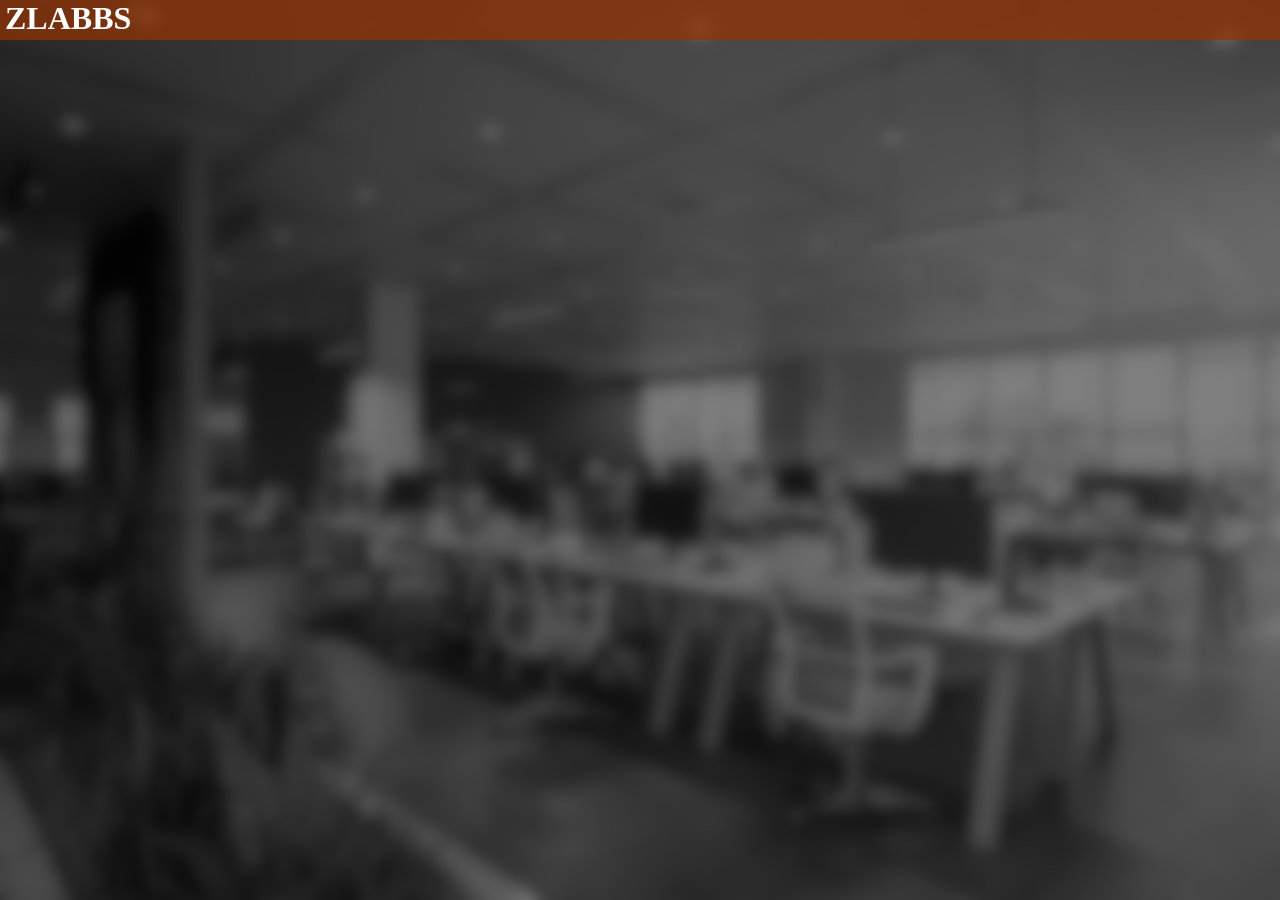
==== commit 8d0b5a35: "started work on main site" ====
--- a/index.html
+++ b/index.html
@@ -2,17 +2,17 @@
  
 <html>
 <head style = "margin-left:0px; margin-top:0px; margin-bottom:0px; margin-right:0px;">
-<title>Kyles portfolio</title>
-<link rel="stylesheet" href="css_main.css">
-<script src = "contentModifyer.js"></script>
+<title>Zlabbs</title>
+<link rel="stylesheet" href="fonts.css">
+<script src = "visualtoggle.js"></script>
 </head>
 
 <body style="background-color: #323232; margin-left:0px; margin-right:0px; margin-top:0px; margin-bottom:0px;" onresize="SizeCheck()">
 
 <!--SECTION: background-->
 
-<img name = "background_img" src = "./images/backgrounds/i_bg_2.png" style = "position: fixed;width: 100vw; height: 100vh; top: 0px;"></img>
-<script>
+<img name = "background_img" src = "./images/backgrounds/i_bg_0.png" style = "position: fixed;width: 100vw; height: 100vh; top: 0px;"></img>
+<!--<script>
 function SetRandomBackground()
 {
 	var MaxBackgrounds = 4
@@ -22,1367 +22,16 @@
 }
 
 SetRandomBackground()
-</script>
+</script>-->
 
 <!--SECTION: title content-->
 
-<div class="TitleBar" style="background-color: rgba(0, 0, 0, 0.7);  height: 50px; width: 100vw; position: relative; top: 0px; margin-top:0px; margin-bottom:0px;">
-<table style="width:100%; margin-top:0px; margin-bottom:0px; position: relative; top: -33px">
-<tr>
-<th name = "TitleBar_SizeCheck_L" style="width:560px;"><h3>The portfolio of Kyle Edwards</h3></th>
-<th name = "TitleBar_SizeCheck_R">
-
-<div style = "height: 40px; width: 12px; float: right;"></div>
-
-<button onclick='HideContentAll( "user" ); ShowContent( "user-hidden" )' style = "background-color: rgba(0, 0, 0, 0); border-width: 0px;  position: relative; float: right;"><p class = "titlebartop"> show about me</p></button>
-
-<div style = "float: right; height: 48px;"><div class = "ButtonDivider"></div></div>
-<button onclick='HideContentAll( "uni" ); ShowContent( "uni+indie" ); ShowContent( "year" ); HideYearsPrior( 2023 );' style = "background-color: rgba(0, 0, 0, 0); border-width: 0px;  position: relative; float: right;"><p class = "titlebartop"> show uni work</p></button>
-
-<div style = "float: right; height: 48px;"><div class = "ButtonDivider"></div></div>
-<button onclick='HideContentAll( "collage" ); ShowContent( "year" ); HideYearsPost( 2023 );  HideYearsPrior( 2020 );' style = "background-color: rgba(0, 0, 0, 0); border-width: 0px;  position: relative; float: right;"><p class = "titlebartop"> show collage work</p></button>
-
-<div style = "float: right; height: 48px;"><div class = "ButtonDivider"></div></div>
-<button onclick='HideContentAll( "indie" ); ShowContent( "uni+indie" ); ShowContent( "year" ); HideYear( 2021 ); HideYear( 2020 );' style = "background-color: rgba(0, 0, 0, 0); border-width: 0px;  position: relative; float: right;"><p class = "titlebartop"> show independent work</p></button>
-
-<div style = "float: right; height: 48px;"><div class = "ButtonDivider"></div></div>
-<button onclick='HideContentAll( "job" ); ShowContent( "year" ); HideYearsPrior( 2025 ); HideYear( 2026 );' style = "background-color: rgba(0, 0, 0, 0); border-width: 0px;  position: relative; float: right;"><p class = "titlebartop"> show job work</p></button>
-
-<div style = "float: right; height: 48px;"><div class = "ButtonDivider"></div></div>
-<button onclick='ShowContentAll( "user-hidden" ); ShowContent( "year" );' style = "background-color: rgba(0, 0, 0, 0); border-width: 0px;  position: relative; float: right;"><p class = "titlebartop"> show all (but hidden)</p></button>
-
-
-</th>
-</tr>
-</table>
-
-<div name = "TitleBar_SizeCheck_R_small" style="position: absolute; width: 100%; height: 100%; top: -4px;">
-
-<script>var TitleBarSwitchIndex = 0; var MaxTitleBarIndexes = 5;</script>
-
-<button onclick='TitleBarSwitchIndex = TitleBarSwitchIndex +1; if(TitleBarSwitchIndex > MaxTitleBarIndexes) {TitleBarSwitchIndex = 0}; SwitchContent( "TitleBarSmallTabs", TitleBarSwitchIndex, 0, MaxTitleBarIndexes );' style = "background-color: rgba(0, 0, 0, 0); border-width: 0px;  position: relative; float: right;"><p class = "titlebartop_small">&gt;&gt;</p></button>
-
-<button name = "TitleBarSmallTabs_5" onclick='HideContentAll( "user" ); ShowContent( "user-hidden" )' style = "background-color: rgba(0, 0, 0, 0); border-width: 0px;  position: relative; float: right;"><p class = "titlebartop_small"> show about me</p></button>
-
-<button name = "TitleBarSmallTabs_4" onclick='HideContentAll( "uni" ); ShowContent( "uni+indie" ); ShowContent( "year" ); HideYearsPrior( 2023 );' style = "background-color: rgba(0, 0, 0, 0); border-width: 0px;  position: relative; float: right;"><p class = "titlebartop_small"> show uni work</p></button>
-
-<button name = "TitleBarSmallTabs_3" onclick='HideContentAll( "collage" ); ShowContent( "year" ); HideYearsPost( 2023 );  HideYearsPrior( 2020 );' style = "background-color: rgba(0, 0, 0, 0); border-width: 0px;  position: relative; float: right;"><p class = "titlebartop_small"> show collage work</p></button>
-
-<button name = "TitleBarSmallTabs_2" onclick='HideContentAll( "indie" ); ShowContent( "uni+indie" ); ShowContent( "year" ); HideYear( 2021 ); HideYear( 2020 );' style = "background-color: rgba(0, 0, 0, 0); border-width: 0px;  position: relative; float: right;"><p class = "titlebartop_small"> show independent work</p></button>
-
-<button name = "TitleBarSmallTabs_1" onclick='HideContentAll( "job" ); ShowContent( "year" ); HideYearsPrior( 2025 );' style = "background-color: rgba(0, 0, 0, 0); border-width: 0px;  position: relative; float: right;"><p class = "titlebartop_small"> show job work</p></button>
-
-<button name = "TitleBarSmallTabs_0" onclick='ShowContentAll( "user-hidden" ); ShowContent( "year" );' style = "background-color: rgba(0, 0, 0, 0); border-width: 0px;  position: relative; float: right;"><p class = "titlebartop_small"> show all (but hidden)</p></button>
-
-<button onclick='TitleBarSwitchIndex = TitleBarSwitchIndex -1; if(TitleBarSwitchIndex <= -1) {TitleBarSwitchIndex = MaxTitleBarIndexes}; SwitchContent( "TitleBarSmallTabs", TitleBarSwitchIndex, 0, MaxTitleBarIndexes );' style = "background-color: rgba(0, 0, 0, 0); border-width: 0px;  position: relative; float: right;"><p class = "titlebartop_small">&lt;&lt;</p></button>
-
-<script>SwitchContent( "TitleBarSmallTabs", 0, 0, MaxTitleBarIndexes );</script>
-</div>
+<div class="TitleBar" style="background-color: rgba(150, 50, 0, 0.7);  height: 40px; width: 100vw; position: fixed; top: 0px; margin-top:0px; margin-bottom:0px;">
+<h3 style = "position: fixed; top: 0px; margin-top:0px; margin-bottom:0px;">ZLABBS</h3>
 </div>
 
 <!--SECTION: post content-->
 
-<div class = "ContentBoxSmall-wapper" name = "user">
-<div class = "ContentBoxSmall">
-
-<table style="width:100%; margin-top:0px; margin-bottom:-20px;">
-<tr>
-<th style="width:50%;"><h1>who am I</h1></th>
-<th style="width:50%"><img class="tagbox" src = "./images/i_taguser.png"></img></th>
-</tr>
-</table>
-
-<table style="width:100%;">
-<tr>
-<th style="width:15%; vertical-align: top;">
-<img src = "./images/i_profilephoto.png" style = "width: 60%; height: 60%;">
-
-<button onclick='ShowContent( "ImageView_Big" ); SetImage( "ImageView_Big_Img", "./images/i_profilephoto.png" )' style="background-color: rgba(0, 0, 0, 0); border-width: 0px; position: absolute; margin-top: 5px; margin-left: -30px; height:20px;">
-<img src = "./images/i_zoom.png" style = "min-height: 100%; min-width: 100%; width: 100%; height: 100%; cursor: pointer;"></img> <!--AccessBigPhotoView-->
-</button>
-
-</img>
-<div>
-<a href = "https://github.com/bobbobson21" target="_blank"><img src = "./images/socials/github.png" alt = "GitHub" style = "width: 10%; height: 10%; float: center;"></img></a>
-<a href = "https://www.linkedin.com/in/kyle-edwards-729475256/" target="_blank"><img src = "./images/socials/linkedin.png" alt = "LinkedIn" style = "width: 10%; height: 10%; float: center;"></img></a>
-<a href = "https://digitalacademy.staffs.ac.uk/forum/index.php?/profile/7997-kyle-edwards/" target="_blank"><img src = "./images/socials/uni.png" alt = "Staffordshire university" style = "width: 10%; height: 10%; float: center;"></img></a>
-<a href = "https://www.youtube.com/@ilikecreeperswhy1303" target="_blank"><img src = "./images/socials/youtube.png" alt = "YouTube" style = "width: 10%; height: 10%; float: center;"></img></a>
-</div>
-</th>
-
-<th style="width:85%; vertical-align: top;">
-<p>My name is Kyle Edwards and I am currently a student of Staffordshire university in there games computer programming course and during my time in this course so far I have made serval games. Some of the games used unreal and some also used unity and one was made in the windows command line. I have also done work in computer science which taught me how AIs move though an environment and what practices should be used to keep code fast.</p>
-<p>I also went to stoke on tent collage where I also made plenty of games as well. I also excelled in the work I got here so much that I got a lot of free time which I channelled into a lot of side projects. Some of the side projects became very important to me and to others but some I were not able to finish despite butting in all the work because of a unforeseen indecent.</p>
-<p>As for why I chose to study the art of making games though code it mostly goes back to when I was a kid playing on my stepdads computer and on this computer I was introduced to Gmod and minecraft and though Gmod I discovered mods and then I wanted to make my own for both games and after making many of them I wanted to then figure out how games were made so I went to stoke college and rest was history.</p>
-</th>
-</tr>
-</table>
-
-</div>
-</div>
-
-<div class = "ContentBoxSmall-wapper" name = "user-hidden">
-<div class = "ContentBoxSmall">
-
-<table style="width:100%; margin-top:0px; margin-bottom:-20px;">
-<tr>
-<th style="width:50%;"><h1>the kind of person I am</h1></th>
-<th style="width:50%"><img class="tagbox" src = "./images/i_taguser.png"></img><img class="tagbox" src = "./images/i_taghidden.png"></img></th>
-</tr>
-</table>
-
-<table style="width:100%;">
-<tr>
-<th style="width:90%; vertical-align: top;">
-<p class = "margin">I would like to think of myself as a kind, caring and compassionate person who also likes a laugh every, now and again and I would also like to think I am good in teams. I also really like, computers and making stuff for them whether that's making my own games, mods, <a href = "https://steamcommunity.com/id/ilikecreepers3334/myworkshopfiles/?p=1" target="_blank">steam mods</a> or making my own coding language and I also like chicken nuggets and seals..</p>
-<p class = "margin">I have also been descried by others as smart, intuitive but questionative and generally an all around, good and slightly clumsy but funny person so I reckon if you are looking for someone to lift spirts I could be perfect for you..</p>
-</th>
-
-<th style="width:10%; vertical-align: top;">
-
-<img src = "./images/i_profilephoto_b.png" style = "width: 90%; height: 90%; margin-left:5%;">
-<button onclick='ShowContent( "ImageView_Big" ); SetImage( "ImageView_Big_Img", "./images/i_profilephoto_b.png" )' style="background-color: rgba(0, 0, 0, 0); border-width: 0px; position: absolute; margin-top: 5px; margin-left: -30px; height:20px;">
-<img src = "./images/i_zoom.png" style = "min-height: 100%; min-width: 100%; width: 100%; height: 100%; cursor: pointer;"></img> <!--AccessBigPhotoView-->
-</button>
-</img>
-
-</th>
-</tr>
-</table>
-</div>
-</div>
-
-<div class = "ContentBoxSmall-wapper" name = "user-hidden">
-<div class = "ContentBoxSmall">
-
-<table style="width:100%; margin-top:0px; margin-bottom:-20px;">
-<tr>
-<th style="width:50%;"><h1>what I hope for in life</h1></th>
-<th style="width:50%;"><img class="tagbox" src = "./images/i_taguser.png"></img><img class="tagbox" src = "./images/i_taghidden.png"></img></th>
-</tr>
-</table>
-
-<p class = "margin">I would like to have a decent job that preferably doesn't do crunch (but I don't really mind that much) and I don't really care about the money I get for the job as long as it's enough to, keep me from being homeless and allow me to buy some really good food once in a blue moon.</p>
-<p class = "margin">I would also like to possibly expand my circle of friends and connections to more people within games so that I can learn more about the industry so that I can better my self and help others around me.</p>
-
-</div>
-</div>
-
-<div class = "ContentBoxSmall-wapper" name = "user-hidden">
-<div class = "ContentBoxSmall">
-
-<table style="width:100%; margin-top:0px; margin-bottom:-20px;">
-<tr>
-<th style="width:50%;"><h1>what I specialize in</h1></th>
-<th style="width:50%;"><img class="tagbox" src = "./images/i_taguser.png"></img><img class="tagbox" src = "./images/i_taghidden.png"></img></th>
-</tr>
-</table>
-
-<p class = "margin">In terms of what I think I specialize in I would like to say I specialize in a lot of regions of game development and programming with me doing a good job at pretty much everything from materials to level development (should it come in handy) but I would positively say that my strongest areas are:</p>
-<p>
-• AI development
-<br>• General mechanics (power ups in Mario and content like that)
-</p>
-<p class = "margin">I would say these are my strong points because I have done so much with AI at my time in college and I have also made so may types of AI from ones that have the best finding system to others which you can have an actually conversation with. I am also very good at designing simple mechanics and getting them working to perfection as I have done this before for a lot of my later Gmod addons.</p>
-
-</div>
-</div>
-
-<div class = "ContentBoxSmall-wapper" name = "user-hidden">
-<div class = "ContentBoxSmall">
-<table style="width:100%; margin-top:0px; margin-bottom:-20px;">
-<tr>
-<th style="width:50%;"><h1>what tools I have use to make games or programs</h1></th>
-<th style="width:50%;"><img class="tagbox" src = "./images/i_taguser.png"></img><img class="tagbox" src = "./images/i_taghidden.png"></img></th>
-</tr>
-</table>
-
-<p class = "margin">
-• Unreal
-<br>• Love 2d
-<br>• Lua
-<br>• C++
-<br>• 3ds Max
-<br>• premier pro
-<br>• OBS studios
-</p>
-
-</div>
-</div>
-
-<div class = "ContentBoxSmall-wapper" name = "user-hidden">
-<div class = "ContentBoxSmall">
-
-<table style="width:100%; margin-top:0px; margin-bottom:-20px;">
-<tr>
-<th style="width:50%;"><h1>my main qualifications</h1></th>
-<th style="width:50%;"><img class="tagbox" src = "./images/i_taguser.png"></img><img class="tagbox" src = "./images/i_taghidden.png"></img></th>
-</tr>
-</table>
-
-<p class = "margin">
-•C++ bespoke platform development for consoles, University of Staffordshire, Stoke-On-Trent
-<br>•Mechanic prototyping, University of Staffordshire, Stoke-On-Trent
-<br>•C# scripting for game engines, University of Staffordshire, Stoke-On-Trent
-<br>•Computational methods, University of Staffordshire, Stoke-On-Trent
-<br>•C++ programming fundamentals, University of Staffordshire, Stoke-On-Trent
-<br>•Games programing level 1(UAL Level 3 Extended And Non-Extended Diploma In Creative Media Production and Technology), Stoke-On-Trent college, Stoke-On-Trent 
-<br>•Games and media level 2(UAL Level 2 Diploma In Creative Media Production and Technology In Games Development), Stoke-On-Trent college, Stoke-On-Trent 
-<br>•Games and media level 1(UAL Level 2 Diploma In Creative Media Production and Technology In Games Development), Stoke-On-Trent college, Stoke-On-Trent 
-<br>•Duke of Edinburgh silver, Abbey Hill FE, Stoke-On-Trent 
-<br>•Duke of Edinburgh bronze, Abbey Hill FE, Stoke-On-Trent 
-</p>
-
-
-</div>
-</div>
-
-<div class = "ContentBoxSmall-wapper" name = "user">
-<div class = "ContentBoxSmall">
-
-<table style="width:100%; margin-top:0px; margin-bottom:-20px;">
-<tr>
-<th style="width:50%;"><h1>how to contact me</h1></th>
-<th style="width:50%;"><img class="tagbox" src = "./images/i_taguser.png"></img></th>
-</tr>
-</table>
-
-<p class = "margin">email: dsbkhvds221@outlook.com, kylexxzyz@gmail.com <br>telephone: 07885385848</p>
-
-</div>
-</div>
-
-<div class = "ContentBoxSmall-wapper" name = "user">
-<div class = "ContentBoxSmall">
-
-<table style="width:100%; margin-top:0px; margin-bottom:-20px;">
-<tr>
-<th style="width:50%;"><h1>employment links</h1></th>
-<th style="width:50%;"><img class="tagbox" src = "./images/i_taguser.png"></img></th>
-</tr>
-</table>
-
-<p class = "margin">
-•<a href = "https://1drv.ms/w/c/cbefb7f60b561fa3/IQBCsennu1wsR7jIX6H9qFAdAYDvKeGSMMbsv49UYvc0qzQ?e=rwrAA6" target="_blank">My CV</a>
-<br>•<a href = "https://1drv.ms/w/c/cbefb7f60b561fa3/EaMfVgv2t-8ggMv3AwAAAAABvISYynvjg88-820WJiZIjw?e=5sxJQy" target="_blank">My Cover letter</a>
-</p>
-
-</div>
-</div>
-
-<!--2026-->
-<div class = "ContentBoxSmall-wapper" name = "year" id = "2026">
-<div class="ContentBoxSmall-year">
-<h2 style="width:100%;">2026</h2>
-</div>
-</div>
-
-
-<div class = "ContentBoxSmall-wapper" name = "indie">
-<div class = "ContentBoxSmall">
-<table style="width:100%; margin-top:0px; margin-bottom:-20px;">
-<tr>
-<th style="width:50%;"><h1>Istack</h1></th>
-<th style="width:50%"><img class="tagbox-long" src = "./images/i_tagindie.png"></img></th>
-</tr>
-</table>
-<table style="width:100%;">
-<tr>
-<th style="width:80%; vertical-align: top;">
-<p class = "margin">Istack is a highly modular coding language that is designed to allow anything and everything to be changed to meet your needs, making sandboxing an incredibly easy endeavor as well as making tweaks to better suit your needs, such as throwing away the thread isolation system which keeps everything thread-safe by restricting data to the thread it was made on, or by making the if statments also support else, which they currently dont.</p>
-<p class = "margin">The system can also easily be used as a scripted language for, say, video games, and it can easily bridge data like strings between the game and the script as well as functions for, say, moving characters. Its also about as fast as C++ because, in a lot of ways, it is just an abstract runtime version of C++ so lag is not as much of a worry.</p>
-<p class = "margin">The link to the GitHub repo that contains Istack can be found <a href = "https://github.com/bobbobson21/iStack" target="_blank">here</a>.</p>
-</th>
-<th style="width:auto; vertical-align: top;">
-<img src = "./images/postsimg/Screenshot 2026-06-05 010727.png" style = "width: 95%; height: 95%; ">
-<button onclick='ShowContent( "ImageView_Big" ); SetImage( "ImageView_Big_Img", "./images/postsimg/Screenshot 2026-06-05 010727.png" )' style="background-color: rgba(0, 0, 0, 0); border-width: 0px; position: absolute; margin-top: 5px; margin-left: -30px; height:20px;">
-<img src = "./images/i_zoom.png" style = "min-height: 100%; min-width: 100%; width: 100%; height: 100%; cursor: pointer; cursor: pointer;"></img> <!--AccessBigPhotoView-->
-</button>
-</img>
-
-<button onclick='ToggleContent( "img_post1780618782677" ); ToggleText( "img_post1780618782677_button", "show more images ▲", "show more images ▼" );'><p name = "img_post1780618782677_button" class = "dropdown">show more images ▲</p></button>
-<div name = "img_post1780618782677"> 
-
-<img src = "./images/postsimg/istacklogo.png" style = "width: 95%; height: 95%; ">
-<button onclick='ShowContent( "ImageView_Big" ); SetImage( "ImageView_Big_Img", "./images/postsimg/istacklogo.png" )' style="background-color: rgba(0, 0, 0, 0); border-width: 0px; position: absolute; margin-top: 5px; margin-left: -30px; height:20px;">
-<img src = "./images/i_zoom.png" style = "min-height: 100%; min-width: 100%; width: 100%; height: 100%; cursor: pointer; cursor: pointer;"></img> <!--AccessBigPhotoView-->
-</button>
-</img>
-
-</div>
-<script> HideContent( "img_post1780618782677" ); </script>
-</th>
-</tr>
-</table>
-
-<p class = "tags">skills developed: C++ dll creation, coding design</p>
-
-</div>
-</div>
-
-
-
-<div class = "ContentBoxSmall-wapper" name = "uni+indie">
-<div class = "ContentBoxSmall">
-<table style="width:100%; margin-top:0px; margin-bottom:-20px;">
-<tr>
-<th style="width:50%;"><h1>Run time unit testing system</h1></th>
-<th style="width:50%"><img class="tagbox-long" src = "./images/i_taguni.png"></img><img class="tagbox-long" src = "./images/i_tagindie.png"></img></th>
-</tr>
-</table>
-<table style="width:100%;">
-<tr>
-<th style="width:auto; vertical-align: top;">
-<img src = "./images/postsimg/Screenshot 2026-04-19 164633.png" style = "width: 95%; height: 95%; ">
-<button onclick='ShowContent( "ImageView_Big" ); SetImage( "ImageView_Big_Img", "./images/postsimg/Screenshot 2026-04-19 164633.png" )' style="background-color: rgba(0, 0, 0, 0); border-width: 0px; position: absolute; margin-top: 5px; margin-left: -30px; height:20px;">
-<img src = "./images/i_zoom.png" style = "min-height: 100%; min-width: 100%; width: 100%; height: 100%; cursor: pointer; cursor: pointer;"></img> <!--AccessBigPhotoView-->
-</button>
-</img>
-
-<img src = "./images/postsimg/Screenshot 2026-04-19 164707.png" style = "width: 95%; height: 95%; ">
-<button onclick='ShowContent( "ImageView_Big" ); SetImage( "ImageView_Big_Img", "./images/postsimg/Screenshot 2026-04-19 164707.png" )' style="background-color: rgba(0, 0, 0, 0); border-width: 0px; position: absolute; margin-top: 5px; margin-left: -30px; height:20px;">
-<img src = "./images/i_zoom.png" style = "min-height: 100%; min-width: 100%; width: 100%; height: 100%; cursor: pointer; cursor: pointer;"></img> <!--AccessBigPhotoView-->
-</button>
-</img>
-
-<button onclick='ToggleContent( "img_post1776614093463" ); ToggleText( "img_post1776614093463_button", "show more images ▲", "show more images ▼" );'><p name = "img_post1776614093463_button" class = "dropdown">show more images ▲</p></button>
-<div name = "img_post1776614093463"> 
-
-<img src = "./images/postsimg/Screenshot 2026-04-19 164556.png" style = "width: 95%; height: 95%; ">
-<button onclick='ShowContent( "ImageView_Big" ); SetImage( "ImageView_Big_Img", "./images/postsimg/Screenshot 2026-04-19 164556.png" )' style="background-color: rgba(0, 0, 0, 0); border-width: 0px; position: absolute; margin-top: 5px; margin-left: -30px; height:20px;">
-<img src = "./images/i_zoom.png" style = "min-height: 100%; min-width: 100%; width: 100%; height: 100%; cursor: pointer; cursor: pointer;"></img> <!--AccessBigPhotoView-->
-</button>
-</img>
-
-<img src = "./images/postsimg/Screenshot 2026-04-19 164721.png" style = "width: 95%; height: 95%; ">
-<button onclick='ShowContent( "ImageView_Big" ); SetImage( "ImageView_Big_Img", "./images/postsimg/Screenshot 2026-04-19 164721.png" )' style="background-color: rgba(0, 0, 0, 0); border-width: 0px; position: absolute; margin-top: 5px; margin-left: -30px; height:20px;">
-<img src = "./images/i_zoom.png" style = "min-height: 100%; min-width: 100%; width: 100%; height: 100%; cursor: pointer; cursor: pointer;"></img> <!--AccessBigPhotoView-->
-</button>
-</img>
-
-</div>
-<script> HideContent( "img_post1776614093463" ); </script>
-</th>
-<th style="width:80%; vertical-align: top;">
-<p>The run-time unit testing system is a suite of systems and programs that are used to run unit tests with a focus on games and game engines. These tests can also be made to execute at any point within the lifetime of the host program, which is beneficial for game development because it means you can limit the test to only run once a given test map is loaded and you can make the tests run by pushing buttons within the map, so you don't have to wait for them all to be done.</p>
-<p>This suite also supports more than one fail type, allowing you to know if something failed because it was broken, or it was because of undefined behaviour, or if it was because a crash occurred. It also comes with tools to track the issues for projects which dont have command lines, and the tools can even take you to the file in which the test failed. The suite was also designed for a unit project which required a team of other people and me to make a game engine so a lot of it was made with the focus of aiding with that in mind.</p>
-<p>The whole suite, including the DLL which contains the core logic for the system, can be found <a href = "https://github.com/bobbobson21/UnitTestingSystem" target="_blank">here</a>.</p>
-</th>
-</tr>
-</table>
-
-<p class = "tags">skills developed: c++ usage, dll creation done correctly, eletron usage, electron packaging </p>
-
-</div>
-</div>
-
-
-<div class = "ContentBoxSmall-wapper" name = "uni">
-<div class = "ContentBoxSmall">
-<table style="width:100%; margin-top:0px; margin-bottom:-20px;">
-<tr>
-<th style="width:50%;"><h1>Dissertation Project: modular spatial representation</h1></th>
-<th style="width:50%"><img class="tagbox-long" src = "./images/i_taguni.png"></img></th>
-</tr>
-</table>
-<table style="width:100%;">
-<tr>
-<th style="width:80%; vertical-align: top;">
-<p class = "margin">This project was about developing a modular spatial representation system. Spatial representation involves representing the game world in a way that can be understood without visuals for entities like NPCs or player bots. This representation of space is then used to aid with navigation and collision avoidance within the environment being spatially represented. The spatial representation system developed was also limited and confined to a small scope by various factors. The main factor was the nine weeks of development time, and the other factors are how long it will take to make the more complex spatial representations. As a result of these factors, it is unlikely that many complex spatial representations will be made.</p>
-<p class = "margin">The reason this is relevant is that for many game engines, there are only two ways to represent the world for NPC navigation: through the square grid and through a poly navmesh. This simply does not do enough to solve the needs of many game developers.</p>
-</th>
-<th style="width:auto; vertical-align: top;">
-<img src = "./images/postsimg/Screenshot 2026-02-09 004132.png" style = "width: 95%; height: 95%; ">
-<button onclick='ShowContent( "ImageView_Big" ); SetImage( "ImageView_Big_Img", "./images/postsimg/Screenshot 2026-02-09 004132.png" )' style="background-color: rgba(0, 0, 0, 0); border-width: 0px; position: absolute; margin-top: 5px; margin-left: -30px; height:20px;">
-<img src = "./images/i_zoomb.png" style = "min-height: 100%; min-width: 100%; width: 100%; height: 100%; cursor: pointer; cursor: pointer;"></img> <!--AccessBigPhotoView-->
-</button>
-</img>
-
-<img src = "./images/postsimg/Screenshot 2026-02-09 010645.png" style = "width: 95%; height: 95%; ">
-<button onclick='ShowContent( "ImageView_Big" ); SetImage( "ImageView_Big_Img", "./images/postsimg/Screenshot 2026-02-09 010645.png" )' style="background-color: rgba(0, 0, 0, 0); border-width: 0px; position: absolute; margin-top: 5px; margin-left: -30px; height:20px;">
-<img src = "./images/i_zoomb.png" style = "min-height: 100%; min-width: 100%; width: 100%; height: 100%; cursor: pointer; cursor: pointer;"></img> <!--AccessBigPhotoView-->
-</button>
-</img>
-
-<button onclick='ToggleContent( "img_post1776509030695" ); ToggleText( "img_post1776509030695_button", "show more images ▲", "show more images ▼" );'><p name = "img_post1776509030695_button" class = "dropdown">show more images ▲</p></button>
-<div name = "img_post1776509030695"> 
-
-<img src = "./images/postsimg/Screenshot 2026-02-12 015807.png" style = "width: 95%; height: 95%; ">
-<button onclick='ShowContent( "ImageView_Big" ); SetImage( "ImageView_Big_Img", "./images/postsimg/Screenshot 2026-02-12 015807.png" )' style="background-color: rgba(0, 0, 0, 0); border-width: 0px; position: absolute; margin-top: 5px; margin-left: -30px; height:20px;">
-<img src = "./images/i_zoomb.png" style = "min-height: 100%; min-width: 100%; width: 100%; height: 100%; cursor: pointer; cursor: pointer;"></img> <!--AccessBigPhotoView-->
-</button>
-</img>
-
-</div>
-<script> HideContent( "img_post1776509030695" ); </script>
-</th>
-</tr>
-</table>
-<div></div>
-<button onclick='ToggleContent( "vid_A_post1776509030695" ); ToggleText( "vid_A_post1776509030695_button", "show video ▲", "show video ▼" );'><p name = "vid_A_post1776509030695_button" class = "dropdown"> show video ▲</p></button>
-<div name = "vid_A_post1776509030695" class = "VideoWapper"><iframe src="https://www.youtube.com/embed/2IpwJrbG7WU?si=VL8STkp_3Z8JxXYb" title="YouTube video player" frameborder="0" allow="accelerometer; autoplay; clipboard-write; encrypted-media; gyroscope; picture-in-picture; web-share" referrerpolicy="strict-origin-when-cross-origin" allowfullscreen></iframe></div>
-<script>HideContent( "vid_A_post1776509030695" );</script>
-
-<p class = "tags">skills developed: c++ usage, visibility graph development, collision, ray marching, ray tracing, grid representation, octal navmesh representation</p>
-
-</div>
-</div>
-
-
-<!--2025-->
-<div class = "ContentBoxSmall-wapper" name = "year" id = "2025">
-<div class="ContentBoxSmall-year">
-<h2 style="width:100%;">2025</h2>
-</div>
-</div>
-
-<div class = "ContentBoxSmall-wapper" name = "indie">
-<div class = "ContentBoxSmall">
-<table style="width:100%; margin-top:0px; margin-bottom:-20px;">
-<tr>
-<th style="width:50%;"><h1>Management Evaluation Behaviour</h1></th>
-<th style="width:50%"><img class="tagbox-long" src = "./images/i_tagindie.png"></img></th>
-</tr>
-</table>
-<table style="width:100%;">
-<tr>
-<th style="width:auto; vertical-align: top;">
-<img src = "./images/postsimg/Screenshot 2025-12-29 024951.png" style = "width: 95%; height: 95%; ">
-<button onclick='ShowContent( "ImageView_Big" ); SetImage( "ImageView_Big_Img", "./images/postsimg/Screenshot 2025-12-29 024951.png" )' style="background-color: rgba(0, 0, 0, 0); border-width: 0px; position: absolute; margin-top: 5px; margin-left: -30px; height:20px;">
-<img src = "./images/i_zoom.png" style = "min-height: 100%; min-width: 100%; width: 100%; height: 100%; cursor: pointer; cursor: pointer;"></img> <!--AccessBigPhotoView-->
-</button>
-</img>
-
-<img src = "./images/postsimg/Screenshot 2025-12-29 025054.png" style = "width: 95%; height: 95%; ">
-<button onclick='ShowContent( "ImageView_Big" ); SetImage( "ImageView_Big_Img", "./images/postsimg/Screenshot 2025-12-29 025054.png" )' style="background-color: rgba(0, 0, 0, 0); border-width: 0px; position: absolute; margin-top: 5px; margin-left: -30px; height:20px;">
-<img src = "./images/i_zoom.png" style = "min-height: 100%; min-width: 100%; width: 100%; height: 100%; cursor: pointer; cursor: pointer;"></img> <!--AccessBigPhotoView-->
-</button>
-</img>
-
-</div>
-<script> HideContent( "img_post1767021587683" ); </script>
-</th>
-<th style="width:80%; vertical-align: top;">
-<p>Management Evaluation Behaviour is a behaviour system that I created. It is also designed to be lightning fast, thanks to its simplistic architecture and to its ability to work well with optimizations such as multithreading or AI loding. As for how it works, it is not that different from a pure utility theory system, where we pick a component/manager to execute based on what component's tracker returns the highest value. Instead, we can pick ours using multiple different metrics/evaluations. For example, we could pick which managers are allowed to run based on Blackboard bool values, and we can stack our evaluations to have more than one as well as limit them to certain scopes of managers, as well as have more than one manager running per frame, so that the AI can execute behaviour like flee and still shoot at you.</p>
-<p>The trick with this system is that it can be a lot harder to understand how everything works compared to that of, say, a behaviour tree, lthough I do not doubt it is easier to understand than a finite state machine. Order is also something that can be important based on your evaluators, which is another constraint users of this system will have to contend with.</p>
-<p>The basic unity project I created to demonstrate the usefulness and capabilities of the system can be accessed <a href = "https://github.com/bobbobson21/ManagerEvaluationBehaviorUnity" target="_blank">here</a>, and this can be used to help you understand how it works and how to make your own M.E.B systems.</p>
-</th>
-</tr>
-</table>
-<div></div>
-<button onclick='ToggleContent( "vid_A_post1767021587683" ); ToggleText( "vid_A_post1767021587683_button", "show video ▲", "show video ▼" );'><p name = "vid_A_post1767021587683_button" class = "dropdown"> show video ▲</p></button>
-<div name = "vid_A_post1767021587683" class = "VideoWapper"><iframe src="https://www.youtube.com/embed/Ue7HaaeIPH4?si=4bVksIqLFExbiRB4" title="YouTube video player" frameborder="0" allow="accelerometer; autoplay; clipboard-write; encrypted-media; gyroscope; picture-in-picture; web-share" referrerpolicy="strict-origin-when-cross-origin" allowfullscreen></iframe></div>
-<script>HideContent( "vid_A_post1767021587683" );</script>
-
-<p class = "tags">skills developed: Unity Editor knowledge, Unity Engine knowledge, C++ knowledge, AI Behaviour basics, Utility theory</p>
-
-</div>
-</div>
-
-
-<div class = "ContentBoxSmall-wapper" name = "indie">
-<div class = "ContentBoxSmall">
-<table style="width:100%; margin-top:0px; margin-bottom:-20px;">
-<tr>
-<th style="width:50%;"><h1>Action calander</h1></th>
-<th style="width:50%"><img class="tagbox-long" src = "./images/i_tagindie.png"></img></th>
-</tr>
-</table>
-<table style="width:100%;">
-<tr>
-<th style="width:80%; vertical-align: top;">
-<p class = "margin">Action calendar is a tool that I primarily made to automate some once-a-week tasks, but since its original conception, it has grown to contain a frontend of sorts, which was made in Electron, for easy editing of the data within the tool, and it can also now do a lot more than one task once a week. The program also now supports multiple tasks for the same day, and by having tasks being able to be assigned to any given day within a year, the frontend of the program also allows you to colour code tasks and give them titles now as well to better differentiate between the task asigned to a given day.</p>
-<p class = "margin">The backend also supports a lot of different time types, the frontend currently dosent and this is something I do plan on working on, and I also plan on making an installer so that you dont have to sort out the install yourself.</p>
-<p class = "margin">The link to access this project can be found <a href = "https://github.com/bobbobson21/ActionCalander" target="_blank">here</a>.</p>
-</th>
-<th style="width:auto; vertical-align: top;">
-<img src = "./images/postsimg/Screenshot 2025-12-29 024808.png" style = "width: 95%; height: 95%; ">
-<button onclick='ShowContent( "ImageView_Big" ); SetImage( "ImageView_Big_Img", "./images/postsimg/Screenshot 2025-12-29 024808.png" )' style="background-color: rgba(0, 0, 0, 0); border-width: 0px; position: absolute; margin-top: 5px; margin-left: -30px; height:20px;">
-<img src = "./images/i_zoom.png" style = "min-height: 100%; min-width: 100%; width: 100%; height: 100%; cursor: pointer; cursor: pointer;"></img> <!--AccessBigPhotoView-->
-</button>
-</img>
-
-<button onclick='ToggleContent( "img_post1767010347714" ); ToggleText( "img_post1767010347714_button", "show more images ▲", "show more images ▼" );'><p name = "img_post1767010347714_button" class = "dropdown">show more images ▲</p></button>
-<div name = "img_post1767010347714"> 
-
-<img src = "./images/postsimg/Screenshot 2025-12-29 024828.png" style = "width: 95%; height: 95%; ">
-<button onclick='ShowContent( "ImageView_Big" ); SetImage( "ImageView_Big_Img", "./images/postsimg/Screenshot 2025-12-29 024828.png" )' style="background-color: rgba(0, 0, 0, 0); border-width: 0px; position: absolute; margin-top: 5px; margin-left: -30px; height:20px;">
-<img src = "./images/i_zoom.png" style = "min-height: 100%; min-width: 100%; width: 100%; height: 100%; cursor: pointer; cursor: pointer;"></img> <!--AccessBigPhotoView-->
-</button>
-</img>
-
-<img src = "./images/postsimg/Screenshot 2025-12-29 024854.png" style = "width: 95%; height: 95%; ">
-<button onclick='ShowContent( "ImageView_Big" ); SetImage( "ImageView_Big_Img", "./images/postsimg/Screenshot 2025-12-29 024854.png" )' style="background-color: rgba(0, 0, 0, 0); border-width: 0px; position: absolute; margin-top: 5px; margin-left: -30px; height:20px;">
-<img src = "./images/i_zoom.png" style = "min-height: 100%; min-width: 100%; width: 100%; height: 100%; cursor: pointer; cursor: pointer;"></img> <!--AccessBigPhotoView-->
-</button>
-</img>
-
-</div>
-<script> HideContent( "img_post1767010347714" ); </script>
-</th>
-</tr>
-</table>
-
-<p class = "tags">skills developed: A better understanding of C++ and its timing systems, knowledge on how to use Electron, and how to connect it to a backend API </p>
-
-</div>
-</div>
-
-<div class = "ContentBoxSmall-wapper" name = "indie">
-<div class = "ContentBoxSmall">
-<table style="width:100%; margin-top:0px; margin-bottom:-20px;">
-<tr>
-<th style="width:50%;"><h1>IMGUI Graph</h1></th>
-<th style="width:50%"><img class="tagbox-long" src = "./images/i_tagindie.png"></img></th>
-</tr>
-</table>
-<table style="width:100%;">
-<tr>
-<th style="width:auto; vertical-align: top;">
-<img src = "./images/postsimg/Screenshot 2025-08-18 213821.png" style = "width: 95%; height: 95%; ">
-<button onclick='ShowContent( "ImageView_Big" ); SetImage( "ImageView_Big_Img", "./images/postsimg/Screenshot 2025-08-18 213821.png" )' style="background-color: rgba(0, 0, 0, 0); border-width: 0px; position: absolute; margin-top: 5px; margin-left: -30px; height:20px;">
-<img src = "./images/i_zoom.png" style = "min-height: 100%; min-width: 100%; width: 100%; height: 100%; cursor: pointer; cursor: pointer;"></img> <!--AccessBigPhotoView-->
-</button>
-</img>
-
-<button onclick='ToggleContent( "img_post1755723690198" ); ToggleText( "img_post1755723690198_button", "show more images ▲", "show more images ▼" );'><p name = "img_post1755723690198_button" class = "dropdown">show more images ▲</p></button>
-<div name = "img_post1755723690198"> 
-
-<img src = "./images/postsimg/Screenshot 2025-08-15 125108.png" style = "width: 95%; height: 95%; ">
-<button onclick='ShowContent( "ImageView_Big" ); SetImage( "ImageView_Big_Img", "./images/postsimg/Screenshot 2025-08-15 125108.png" )' style="background-color: rgba(0, 0, 0, 0); border-width: 0px; position: absolute; margin-top: 5px; margin-left: -30px; height:20px;">
-<img src = "./images/i_zoom.png" style = "min-height: 100%; min-width: 100%; width: 100%; height: 100%; cursor: pointer; cursor: pointer;"></img> <!--AccessBigPhotoView-->
-</button>
-</img>
-
-</div>
-<script> HideContent( "img_post1755723690198" ); </script>
-</th>
-<th style="width:80%; vertical-align: top;">
-<p>IMGUI Graph is a tool I designed to make it easier to make graphs in unity, It accomplishes this by being more user friendly to programmers than the built in unity graph tools, and it is also much easier to deal with since you do not have to create classes for everything only for the node at the minimum and possibly two more for adding nodes and for executing actions on them and it comes with built in support for linking nodes together, changing the level of zoom, dragging content, grid backgrounds and more.</p>
-<p>The IMGUI graph also supports everything Unity's graph utilities support, except that none of it uses Unity experimentals, which is beneficial because Unity experimentals are subject to change. However, it also comes with features that Unity graph utilities do not.</p>
-<p>The link to the IMGUI graph web page can be found <a href = "https://bobbobson21.github.io/pages/public/IMGUIGraph/" target="_blank">here</a>, and from there, you can access the GitHub repository or the Unity Store page for the product. </p>
-</th>
-</tr>
-</table>
-<p class = "tags">skills developed: c#, unity usage, unity IMGUI, creating popup windows in unity, asset store publishing</p>
-
-</div>
-</div>
-
-<div class = "ContentBoxSmall-wapper" name = "job">
-<div class = "ContentBoxSmall">
-<table style="width:100%; margin-top:0px; margin-bottom:-20px;">
-<tr>
-<th style="width:50%;"><h1>Oatcake Studios: Hive defenders</h1></th>
-<th style="width:50%"><img class="tagbox" src = "./images/i_tagjob.png"></img></th>
-</tr>
-</table>
-<table style="width:100%;">
-<tr>
-<th style="width:80%; vertical-align: top;">
-<p class = "margin">During my summer break time at oatcake studios most of my job consisted of doing UI work for the game hive defenders, which is what I was hired for. The UI work mostly consisted of adding controller support to all the UIs made prior to my arrival and making some UI materials but the radial menu, credits and settings menu are my creations which I designed to look similar to the rest of the UIs so it fits in with the theme although in my opinion the theme could have been better.</p>
-<p class = "margin">Apart from working on the UI however I also worked on a handful of systems for the AI and the player in hive defenders, the AIs pathfinding was one of the main AI things I worked on and this required a custom made system for navigating across hexagonal shapes in a way that's similar to moving pieces in a board game across a hexagonal board and they also wanted me to add inaccuracies to the paths generated as well, all of which I did accomplish. For the player I added a selection system which would allow them to control some of the AIs and move them around at will. I also made a repair system that would allow the player collect parts dropped from towers to repair towers. I also added the ability for the player to collect nectar.</p>
-<p class = "margin">A lot of the work mentioned here however is not in the game today as the bosses wanted to change the games genera resulting in the selection system, and repair/parts system being scraped and the AI pathfinding improvements were also scraped as the AI person wanted to remake it by himself so that theirs a smooth curve between changing tiles but I still learned a lot from this experience.</p>
-</th>
-<th style="width:auto; vertical-align: top;">
-<img src = "./images/postsimg/Screenshot 2025-07-16 134847.png" style = "width: 95%; height: 95%; ">
-<button onclick='ShowContent( "ImageView_Big" ); SetImage( "ImageView_Big_Img", "./images/postsimg/Screenshot 2025-07-16 134847.png" )' style="background-color: rgba(0, 0, 0, 0); border-width: 0px; position: absolute; margin-top: 5px; margin-left: -30px; height:20px;">
-<img src = "./images/i_zoom.png" style = "min-height: 100%; min-width: 100%; width: 100%; height: 100%; cursor: pointer; cursor: pointer;"></img> <!--AccessBigPhotoView-->
-</button>
-</img>
-
-<img src = "./images/postsimg/Screenshot 2025-07-16 134820.png" style = "width: 95%; height: 95%; ">
-<button onclick='ShowContent( "ImageView_Big" ); SetImage( "ImageView_Big_Img", "./images/postsimg/Screenshot 2025-07-16 134820.png" )' style="background-color: rgba(0, 0, 0, 0); border-width: 0px; position: absolute; margin-top: 5px; margin-left: -30px; height:20px;">
-<img src = "./images/i_zoom.png" style = "min-height: 100%; min-width: 100%; width: 100%; height: 100%; cursor: pointer; cursor: pointer;"></img> <!--AccessBigPhotoView-->
-</button>
-</img>
-
-<button onclick='ToggleContent( "img_post1752671769811" ); ToggleText( "img_post1752671769811_button", "show more images ▲", "show more images ▼" );'><p name = "img_post1752671769811_button" class = "dropdown">show more images ▲</p></button>
-<div name = "img_post1752671769811"> 
-
-<img src = "./images/postsimg/Screenshot 2025-07-16 094513.png" style = "width: 95%; height: 95%; ">
-<button onclick='ShowContent( "ImageView_Big" ); SetImage( "ImageView_Big_Img", "./images/postsimg/Screenshot 2025-07-16 094513.png" )' style="background-color: rgba(0, 0, 0, 0); border-width: 0px; position: absolute; margin-top: 5px; margin-left: -30px; height:20px;">
-<img src = "./images/i_zoom.png" style = "min-height: 100%; min-width: 100%; width: 100%; height: 100%; cursor: pointer; cursor: pointer;"></img> <!--AccessBigPhotoView-->
-</button>
-</img>
-
-<img src = "./images/postsimg/Screenshot 2025-07-16 134902.png" style = "width: 95%; height: 95%; ">
-<button onclick='ShowContent( "ImageView_Big" ); SetImage( "ImageView_Big_Img", "./images/postsimg/Screenshot 2025-07-16 134902.png" )' style="background-color: rgba(0, 0, 0, 0); border-width: 0px; position: absolute; margin-top: 5px; margin-left: -30px; height:20px;">
-<img src = "./images/i_zoom.png" style = "min-height: 100%; min-width: 100%; width: 100%; height: 100%; cursor: pointer; cursor: pointer;"></img> <!--AccessBigPhotoView-->
-</button>
-</img>
-
-<img src = "./images/postsimg/Screenshot 2025-07-16 111651.png" style = "width: 95%; height: 95%; ">
-<button onclick='ShowContent( "ImageView_Big" ); SetImage( "ImageView_Big_Img", "./images/postsimg/Screenshot 2025-07-16 111651.png" )' style="background-color: rgba(0, 0, 0, 0); border-width: 0px; position: absolute; margin-top: 5px; margin-left: -30px; height:20px;">
-<img src = "./images/i_zoom.png" style = "min-height: 100%; min-width: 100%; width: 100%; height: 100%; cursor: pointer; cursor: pointer;"></img> <!--AccessBigPhotoView-->
-</button>
-</img>
-
-<img src = "./images/postsimg/Screenshot 2025-07-16 133616.png" style = "width: 95%; height: 95%; ">
-<button onclick='ShowContent( "ImageView_Big" ); SetImage( "ImageView_Big_Img", "./images/postsimg/Screenshot 2025-07-16 133616.png" )' style="background-color: rgba(0, 0, 0, 0); border-width: 0px; position: absolute; margin-top: 5px; margin-left: -30px; height:20px;">
-<img src = "./images/i_zoom.png" style = "min-height: 100%; min-width: 100%; width: 100%; height: 100%; cursor: pointer; cursor: pointer;"></img> <!--AccessBigPhotoView-->
-</button>
-</img>
-
-</div>
-<script> HideContent( "img_post1752671769811" ); </script>
-</th>
-</tr>
-</table>
-
-<div></div>
-<button onclick='ToggleContent( "vid_B_post1752671769811" ); ToggleText( "vid_B_post1752671769811_button", "show game example video ▲", "show game example video ▼" );'><p name = "vid_B_post1752671769811_button" class = "dropdown"> show game example video ▲</p></button>
-<div name = "vid_B_post1752671769811" class = "VideoWapper"><iframe src="https://www.youtube.com/embed/4GkkWlg2DZI?si=EacgFmMOme_bwK3v" title="YouTube video player" frameborder="0" allow="accelerometer; autoplay; clipboard-write; encrypted-media; gyroscope; picture-in-picture; web-share" referrerpolicy="strict-origin-when-cross-origin" allowfullscreen></iframe></div>
-<script> HideContent( "vid_B_post1752671769811" ); </script>
-
-<p class = "tags">skills developed: UI animation, UI design, pathfinding with hexagons, Material creation, Dynamic materials</p>
-
-</div>
-</div>
-
-<div class = "ContentBoxSmall-wapper" name = "uni+indie">
-<div class = "ContentBoxSmall">
-<table style="width:100%; margin-top:0px; margin-bottom:-20px;">
-<tr>
-<th style="width:50%;"><h1>Unnio public release</h1></th>
-<th style="width:50%"><img class="tagbox-long" src = "./images/i_taguni.png"></img><img class="tagbox-long" src = "./images/i_tagindie.png"></img></th>
-</tr>
-</table>
-<table style="width:100%;">
-<tr>
-<th style="width:auto; vertical-align: top;">
-<img src = "./pages/public/Unnio/subimages/posts/Screenshot 2025-06-01 161223.png" style = "width: 95%; height: 95%; ">
-<button onclick='ShowContent( "ImageView_Big" ); SetImage( "ImageView_Big_Img", "./pages/public/Unnio/subimages/posts/Screenshot 2025-06-01 161223.png" )' style="background-color: rgba(0, 0, 0, 0); border-width: 0px; position: absolute; margin-top: 5px; margin-left: -30px; height:20px;">
-<img src = "./images/i_zoom.png" style = "min-height: 100%; min-width: 100%; width: 100%; height: 100%; cursor: pointer; cursor: pointer;"></img> <!--AccessBigPhotoView-->
-</button>
-</img>
-
-<img src = "./pages/public/Unnio/subimages/posts/Screenshot 2025-06-01 161522.png" style = "width: 95%; height: 95%; ">
-<button onclick='ShowContent( "ImageView_Big" ); SetImage( "ImageView_Big_Img", "./pages/public/Unnio/subimages/posts/Screenshot 2025-06-01 161522.png" )' style="background-color: rgba(0, 0, 0, 0); border-width: 0px; position: absolute; margin-top: 5px; margin-left: -30px; height:20px;">
-<img src = "./images/i_zoom.png" style = "min-height: 100%; min-width: 100%; width: 100%; height: 100%; cursor: pointer; cursor: pointer;"></img> <!--AccessBigPhotoView-->
-</button>
-</img>
-
-<button onclick='ToggleContent( "img_post1748795717980" ); ToggleText( "img_post1748795717980_button", "show more images ▲", "show more images ▼" );'><p name = "img_post1748795717980_button" class = "dropdown">show more images ▲</p></button>
-<div name = "img_post1748795717980"> 
-
-<img src = "./pages/public/Unnio/subimages/posts/Screenshot 2025-06-01 161546.png" style = "width: 95%; height: 95%; ">
-<button onclick='ShowContent( "ImageView_Big" ); SetImage( "ImageView_Big_Img", "./pages/public/Unnio/subimages/posts/Screenshot 2025-06-01 161546.png" )' style="background-color: rgba(0, 0, 0, 0); border-width: 0px; position: absolute; margin-top: 5px; margin-left: -30px; height:20px;">
-<img src = "./images/i_zoom.png" style = "min-height: 100%; min-width: 100%; width: 100%; height: 100%; cursor: pointer; cursor: pointer;"></img> <!--AccessBigPhotoView-->
-</button>
-</img>
-
-<img src = "./pages/public/Unnio/subimages/posts/Screenshot 2025-06-01 161315.png" style = "width: 95%; height: 95%; ">
-<button onclick='ShowContent( "ImageView_Big" ); SetImage( "ImageView_Big_Img", "./pages/public/Unnio/subimages/posts/Screenshot 2025-06-01 161315.png" )' style="background-color: rgba(0, 0, 0, 0); border-width: 0px; position: absolute; margin-top: 5px; margin-left: -30px; height:20px;">
-<img src = "./images/i_zoom.png" style = "min-height: 100%; min-width: 100%; width: 100%; height: 100%; cursor: pointer; cursor: pointer;"></img> <!--AccessBigPhotoView-->
-</button>
-</img>
-
-</div>
-<script> HideContent( "img_post1748795717980" ); </script>
-</th>
-<th style="width:80%; vertical-align: top;">
-<p>Unnio was originally developed for my university's tools development course however, it has come a long way since the course's inception, and I have worked on it in my own time after the course ended, making minor adjustments to polish it up, and search for any bugs and get those fixed as well.</p>
-<p>Unnio is a tool designed to help developers better track the progress of their work through its Kanban boards, which can also be automated thanks to stack actions that change the properties and style of a board, and node conditions that can move nodes around based on data in your asset or code databases. The layout of the boards is designed to be very smiler to github projects boards so if you have used that using this should not be to difficult but even if you haven't Unnio comes fit with a whole tutorial walk-through and, it also comes with the tutorial index which acts as a collection of power points walking you though the many aspects of this tool.</p>
-<p>Unnio, also comes with many more features than than just the Kanban board, such as the issue tracking system, which can perform unit testing or have issues manually added to it so that they are all in one place for everyone to see. There is also the Unnio template viewer, which allows you to browse a collection of boards on the internet for one that will suit your needs, and you can then download this board and use it as a base template for your own work.</p>
-<p>if you wish to download Unnio, and try it for your self, or view its source code and changelog, the link for that is <a href = "https://bobbobson21.github.io/pages/public/Unnio/" target="_blank">here</a>.</p>
-</th>
-</tr>
-</table>
-
-<p class = "tags">skills developed: c# coding, c# attributes & reflection, Unity, Unity tools development, website development</p>
-
-</div>
-</div>
-
-<div class = "ContentBoxSmall-wapper" name = "uni">
-<div class= "ContentBoxSmall" style ="padding-top: -10px;">
-
-<table style="width:100%; margin-top:0px; margin-bottom:-20px;">
-<tr>
-<th style="width:50%;"><h2>Boxed up</h2></th>
-<th style="width:50%"><img class="tagbox-long" src = "./images/i_taguni.png"></img></th>
-</tr>
-</table>
-
-<table style="width:100%;">
-<tr>
-<th style="width:80%; vertical-align: top;">
-<p class = "margin"><a href = "https://sebastian-lucker.itch.io/boxed-up" target="_blank">Boxed up</a> is a game created by me and about thirty other people. The game was created for the universities collab course which requires groups to work together to create a game all by them self's.</p>
-<p class = "margin">The game we made is about a man works a parcel warehouse and this warehouse he works at is also filled with goblins and monsters that are trying to get into the boxes and escape to freedom. Your job is to find out what boxes there in and then send those boxes off to be incinerated and send the other ones there not in back to the company. You do this for five in game days and on each day something changes like in papers please.</p>
-<p class = "margin">For this game I was responsible for getting everyone accessed to the git hub repository, stylizing and or creating all the UIs based off provided concept art, making everything to do with the conveyor belts, making the scrapped X-ray feature and doing a lot of the bug fixing. I was also responsible for doing a lot of the smaller tasks such as the intro splash screen or the strike lights.</p>
-<p class = "margin">The Staffordshire university fourm thread for my work can be found <a href = "https://digitalacademy.staffs.ac.uk/forum/index.php?/topic/74755-edwards-kyle-e017770n" target="_blank">here</a>  and a youtube playlist of all my video recorded work can be found <a href = "https://www.youtube.com/watch?v=v7QkttbML0E&list=PLuvhxtZKFNgDzzoDT9Zsn3y_ZP6jul7yO" target="_blank">here</a>.</p>
-</th>
-
-<th style="width:auto; vertical-align: top;">
-<img src = "./images/postsimg/Screenshot2025-05-12100035.thumb.png.9a9663325a415f0ce4d6eebcaee770dc.png" style = "width: 95%; height: 95%; margin-left: 5px;">
-<button onclick='ShowContent( "ImageView_Big" ); SetImage( "ImageView_Big_Img", "./images/postsimg/Screenshot2025-05-12100035.thumb.png.9a9663325a415f0ce4d6eebcaee770dc.png" )' style="background-color: rgba(0, 0, 0, 0); border-width: 0px; position: absolute; margin-top: 5px; margin-left: -30px;  height:20px;">
-<img src = "./images/i_zoom.png" style = "min-height: 100%; min-width: 100%; width: 100%; height: 100%; cursor: pointer;"></img> <!--AccessBigPhotoView-->
-</button>
-</img>
-
-<img src = "./images/postsimg/image.thumb.png.5dce78a5cd17f206d35d22e43064e66c.png" style = "width: 95%; height: 95%; margin-left: 5px;">
-<button onclick='ShowContent( "ImageView_Big" ); SetImage( "ImageView_Big_Img", "./images/postsimg/image.thumb.png.5dce78a5cd17f206d35d22e43064e66c.png" )' style="background-color: rgba(0, 0, 0, 0); border-width: 0px; position: absolute; margin-top: 5px; margin-left: -30px;  height:20px;">
-<img src = "./images/i_zoom.png" style = "min-height: 100%; min-width: 100%; width: 100%; height: 100%; cursor: pointer; cursor: pointer;"></img> <!--AccessBigPhotoView-->
-</button>
-</img>
-
-<button onclick='ToggleContent( "img_collab" ); ToggleText( "img_collab_button", "show more images ▲", "show more images ▼" );'><p name = "img_collab_button" class = "dropdown">show more images ▲</p></button>
-<div name = "img_collab">
-
-<img src = "./images/postsimg/image.thumb.png.0b27ae177701bd896a27cea1b0af7166.png" style = "width: 95%; height: 95%; margin-left: 5px;">
-<button onclick='ShowContent( "ImageView_Big" ); SetImage( "ImageView_Big_Img", "./images/postsimg/image.thumb.png.0b27ae177701bd896a27cea1b0af7166.png" )' style="background-color: rgba(0, 0, 0, 0); border-width: 0px; position: absolute; margin-top: 5px; margin-left: -30px;  height:20px;">
-<img src = "./images/i_zoom.png" style = "min-height: 100%; min-width: 100%; width: 100%; height: 100%; cursor: pointer; cursor: pointer;"></img> <!--AccessBigPhotoView-->
-</button>
-</img>
-
-<img src = "./images/postsimg/Screenshot 2025-05-19 204302.png" style = "width: 95%; height: 95%; margin-left: 5px;">
-<button onclick='ShowContent( "ImageView_Big" ); SetImage( "ImageView_Big_Img", "./images/postsimg/Screenshot 2025-05-19 204302.png" )' style="background-color: rgba(0, 0, 0, 0); border-width: 0px; position: absolute; margin-top: 5px; margin-left: -30px;  height:20px;">
-<img src = "./images/i_zoom.png" style = "min-height: 100%; min-width: 100%; width: 100%; height: 100%; cursor: pointer; cursor: pointer;"></img> <!--AccessBigPhotoView-->
-</button>
-</img>
-
-<img src = "./images/postsimg/Screenshot2025-05-03185113.png.bbd765c181c0c39aefadce09591b6b92.png.220d47c6ec513a089f56f6e61523e7de.png" style = "width: 95%; height: 95%; margin-left: 5px;">
-<button onclick='ShowContent( "ImageView_Big" ); SetImage( "ImageView_Big_Img", "./images/postsimg/Screenshot2025-05-03185113.png.bbd765c181c0c39aefadce09591b6b92.png.220d47c6ec513a089f56f6e61523e7de.png" )' style="background-color: rgba(0, 0, 0, 0); border-width: 0px; position: absolute; margin-top: 5px; margin-left: -30px;  height:20px;">
-<img src = "./images/i_zoom.png" style = "min-height: 100%; min-width: 100%; width: 100%; height: 100%; cursor: pointer; cursor: pointer;"></img> <!--AccessBigPhotoView-->
-</button>
-</img>
-
-</div>
-<script> HideContent( "img_collab" ); </script>
-
-</th>
-</tr>
-</table>
-
-<button onclick='ToggleContent( "vid_boxedup" ); ToggleText( "vid_boxedup_button", "show trailer video ▲", "show trailer video ▼" );'><p name = "vid_boxedup_button" class = "dropdown"> show trailer video ▲</p></button>
-<div name = "vid_boxedup" class = "VideoWapper"><iframe src="https://www.youtube.com/embed/fDOm6hiVwwk?si=fc4wRVgUAAuskT83" title="YouTube video player" frameborder="0" allow="accelerometer; autoplay; clipboard-write; encrypted-media; gyroscope; picture-in-picture; web-share" referrerpolicy="strict-origin-when-cross-origin" allowfullscreen></iframe></div>
-<script> HideContent( "vid_boxedup" ); </script>
-
-<div></div>
-<button onclick='ToggleContent( "vid_boxedupsr" ); ToggleText( "vid_boxedupsr_button", "show showreel video ▲", "show showreel video ▼" );'><p name = "vid_boxedupsr_button" class = "dropdown"> show showreel video ▲</p></button>
-<div name = "vid_boxedupsr" class = "VideoWapper"><iframe src="https://www.youtube.com/embed/_nIJPn2mH5Q?si=Sn816uCNLrkc39If" title="YouTube video player" frameborder="0" allow="accelerometer; autoplay; clipboard-write; encrypted-media; gyroscope; picture-in-picture; web-share" referrerpolicy="strict-origin-when-cross-origin" allowfullscreen></iframe></div>
-<script> HideContent( "vid_boxedupsr" ); </script>
-
-<p class = "tags">skills developed: teamwork, Unreal blueprint, level design (made prototype level), UI design</p>
-
-</div>
-</div>
-
-<!--2024-->
-<div class = "ContentBoxSmall-wapper" name = "year" id = "2024">
-<div class="ContentBoxSmall-year">
-<h2 style="width:100%;">2024</h2>
-</div>
-</div>
-
-<div class = "ContentBoxSmall-wapper" name = "indie">
-<div class = "ContentBoxSmall" style ="padding-top: -10px;">
-
-<table style="width:100%; margin-top:0px; margin-bottom:-20px;">
-<tr>
-<th style="width:50%;"><h2>NND</h2></th>
-<th style="width:50%"><img class="tagbox-long" src = "./images/i_tagindie.png"></img></th>
-</tr>
-</table>
-
-<table style="width:100%;">
-<tr>
-<th style="width:auto; vertical-align: top;">
-<img src = "./images/postsimg/Screenshot 2024-10-06 213637.png" style = "width: 95%; height: 95%; margin-left: 5px;">
-<button onclick='ShowContent( "ImageView_Big" ); SetImage( "ImageView_Big_Img", "./images/postsimg/Screenshot 2024-10-06 213637.png" )' style="background-color: rgba(0, 0, 0, 0); border-width: 0px; position: absolute; margin-top: 5px; margin-left: -30px; height:20px;">
-<img src = "./images/i_zoomb.png" style = "  min-height: 100%; min-width: 100%; width: 100%; height: 100%; cursor: pointer; cursor: pointer;"></img> <!--AccessBigPhotoView-->
-</button>
-</img>
-</th>
-
-<th style="width:80%; vertical-align: top;">
-<p>NND or neural network disassembly is a script of sorts that I created in the lua coding language. It is designed to go though all possible combinations of inputs, if your using floats it will only go thougth them all to a certian level of detail, for a neural network and then it logs the output it got from the series of inputs it provided.</p>
-<p>Once it has gone thought all combinations of inputs it will then try to write a program that will accomplish the same tasks as the neural network in a language of your choice but it will require you to provide it details about that language and it also will not work with all of them.</p>
-<p>This tool is great because it will allow us to much better understand how neural network work and how they come to the conclusions and ideas that they do however this type of tool is still currently in its infancy so the code it makes isn't as good as it could be yet but it is a start.</p>
-<p>The photo to the left shows how it interpreted a neural XOR gate into lua. A link to this system can be found <a href = "https://github.com/bobbobson21/NND" target="_blank">here</a>.</p>
-</th>
-</tr>
-</table>
-
-<p class = "tags">skills developed: lua, neural networking</p>
-
-</div>
-</div>
-
-<div class = "ContentBoxSmall-wapper" name = "indie">
-<div class = "ContentBoxSmall" style ="padding-top: -10px;">
-
-<table style="width:100%; margin-top:0px; margin-bottom:-20px;">
-<tr>
-<th style="width:50%;"><h2>Table File Format</h2></th>
-<th style="width:50%"><img class="tagbox-long" src = "./images/i_tagindie.png"></img></th>
-</tr>
-</table>
-
-<table style="width:100%;">
-
-<tr>
-
-<th style="width:80%; vertical-align: top;">
-<p class = "margin">The table file format is a a file format I create for easier understanding and editing involving a collection of data. The file format has also developed into a really useful tool for storing collections of data, like files and folders, without any level compression which helps minimize risk of files corrupting and the extraction process is significantly more faster. How this file format works is it has a header the starts at a left bracket and ends at a right one, the header then contains three values per data in the format, the first one is location and name which is represented like a Linux directory and then the first and second value is the start and end locations of the data in the file subtracted by the header length. The header length is the distance between the two brackets.</p>
-<p class = "margin">Files in the Table(tbl) file format can only currently be interacted with though c++ at the moment and you can write maps, tress and all sorts in and out of it additionally the format has something call compaction which can be used to condense the files by removing pointless data.</p>
-</th>
-
-<th style="width:auto; vertical-align: top;">
-<img src = "./images/postsimg/Screenshot 2024-10-17 120123.png" style = "width: 80%; height: 80%; margin-left:10%;">
-<button onclick='ShowContent( "ImageView_Big" ); SetImage( "ImageView_Big_Img", "./images/postsimg/Screenshot 2024-10-17 120123.png" )' style="background-color: rgba(0, 0, 0, 0); border-width: 0px; position: absolute; margin-top: 5px; margin-left: -30px; height:20px;">
-<img src = "./images/i_zoomb.png" style = "  min-height: 100%; min-width: 100%; width: 100%; height: 100%; cursor: pointer; cursor: pointer;"></img> <!--AccessBigPhotoView-->
-</button>
-</img>
-</th>
-
-</tr>
-</table>
-
-<p class = "tags">skills developed: c++, file managment</p>
-
-</div>
-</div>
-
-<div class = "ContentBoxSmall-wapper" name = "uni">
-<div class = "ContentBoxSmall">
-
-<table style="width:100%; margin-top:0px; margin-bottom:-20px;">
-<tr>
-<th style="width:50%;"><h1>Gravity shift combat</h1></th>
-<th style="width:50%"><img class="tagbox-long" src = "./images/i_taguni.png"></img></th>
-</tr>
-</table>
-
-<table style="width:100%;">
-<tr>
-<th style="width:auto; vertical-align: top;">
-<img src = "./images/postsimg/66536b45c42798acefdbfb72_Screenshot 2024-05-26 180241-p-500.png" style = "width: 95%; height: 95%; margin-left: 5px;">
-<button onclick='ShowContent( "ImageView_Big" ); SetImage( "ImageView_Big_Img", "./images/postsimg/66536b45c42798acefdbfb72_Screenshot 2024-05-26 180241-p-500.png" )' style="background-color: rgba(0, 0, 0, 0); border-width: 0px; position: absolute; margin-top: 5px; margin-left: -30px; height:20px;">
-<img src = "./images/i_zoom.png" style = "  min-height: 100%; min-width: 100%; width: 100%; height: 100%; cursor: pointer; cursor: pointer;"></img> <!--AccessBigPhotoView-->
-</button>
-</img>
-
-<img src = "./images/postsimg/66536e589469cfc936eae627_194-p-500.png" style = "width: 95%; height: 95%; margin-left: 5px;">
-<button onclick='ShowContent( "ImageView_Big" ); SetImage( "ImageView_Big_Img", "./images/postsimg/66536e589469cfc936eae627_194-p-500.png" )' style="background-color: rgba(0, 0, 0, 0); border-width: 0px; position: absolute; margin-top: 5px; margin-left: -30px; height:20px;">
-<img src = "./images/i_zoom.png" style = "  min-height: 100%; min-width: 100%; width: 100%; height: 100%; cursor: pointer; cursor: pointer;"></img> <!--AccessBigPhotoView-->
-</button>
-</img>
-
-<img src = "./images/postsimg/66536c2c9976ee03ffc4b4e1_Screenshot 2024-05-26 180629-p-500.png" style = "width: 95%; height: 95%; margin-left: 5px;">
-<button onclick='ShowContent( "ImageView_Big" ); SetImage( "ImageView_Big_Img", "./images/postsimg/66536c2c9976ee03ffc4b4e1_Screenshot 2024-05-26 180629-p-500.png" )' style="background-color: rgba(0, 0, 0, 0); border-width: 0px; position: absolute; margin-top: 5px; margin-left: -30px; height:20px;">
-<img src = "./images/i_zoom.png" style = "  min-height: 100%; min-width: 100%; width: 100%; height: 100%; cursor: pointer; cursor: pointer;"></img> <!--AccessBigPhotoView-->
-</button>
-</img>
-</th>
-
-<th style="width:85%; vertical-align: top;">
-<p>Gravity Shift Combat is another game I made for a university modual (Bespoke Platform Development) and this game is made for the Evercade exp. I this game you objective is to pretty much kill everyone in the room with you and you can do this though a combination of gravity shifting and firing energy balls at your foes and you can do that because you know magic.</p>
-<p>the game is pretty short and it only consist of four levels but these levels can be quite the fun challenge to overcome especially in ultra hard difficulty on top of that all these levels. Apart from the levels however a lot of love went into making everything from the particle system to the damage system, in this game.</p>
-<p>if you want to see all the videos I recorded while completing this game then click <a href = "https://www.youtube.com/watch?v=jhbIRvRWDBg&list=PLuvhxtZKFNgB9bAcyFye54MWgtHmXrZV8" target="_blank">here</a> and you can click <a href = "https://digitalacademy.staffs.ac.uk/forum/index.php?/topic/65918-kyle-edwards-e017770n/" target="_blank">here</a> to see the dev form posts.</p>
-<p>Note if you obtain my grade for this from the academic board it will be forty or forty three percent and this is because I thougth my computer submitted my work but it did not and I did not realize this until a lecturer contacted me about 4 days after the dead line for summation resulting in my grade being caped. The uncapped grade for the games work alone is nighty four percent and the total uncaped modual grade is 88.6 percent. Moral of the story get better internet and hope the summation portal is open a month ahead of time so something could of at least been marked without the cap.</p>
-</th>
-</tr>
-</table>
-
-<button onclick='ToggleContent( "vid_gravity_shift_combat" ); ToggleText( "vid_gravity_shift_combat_button", "show video ▲", "show video ▼" );'><p name = "vid_gravity_shift_combat_button" class = "dropdown"> show video ▲</p></button>
-<div name = "vid_gravity_shift_combat" class = "VideoWapper"><iframe src="https://www.youtube.com/embed/NnoeEabqG8o?si=LSx48D8UIulZv5z-#view" title="YouTube video player" frameborder="0" allow="accelerometer; autoplay; clipboard-write; encrypted-media; gyroscope; picture-in-picture; web-share" referrerpolicy="strict-origin-when-cross-origin" allowfullscreen></iframe></div>
-<script> HideContent( "vid_gravity_shift_combat" ); </script>
-
-<p class = "tags">skills developed: engine development, entity management, physics, collision, effect system creation and effects, bespoke platform game creation, sound system & sound design, c++</p>
-
-</div>
-</div>
-
-<div class = "ContentBoxSmall-wapper" name = "uni">
-<div class = "ContentBoxSmall" style ="padding-top: -10px;">
-
-<table style="width:100%; margin-top:0px; margin-bottom:-20px;">
-<tr>
-<th style="width:50%;"><h2>Enchanted forest</h2></th>
-<th style="width:50%"><img class="tagbox-long" src = "./images/i_taguni.png"></img></th>
-</tr>
-</table>
-
-<table style="width:100%;">
-<tr>
-<th style="width:80%; vertical-align: top;">
-<p class = "margin"><a href = "https://ilikecreepers3334.itch.io/enchanted-forest" target="_blank">Enchanted Forest</a> is a game I made for one of my university moduals (c# scripting for game engines and the dev forms posts for that modual can be <a href = "https://digitalacademy.staffs.ac.uk/forum/index.php?/topic/63486-edwards-kyle-e017770n/" target="_blank">here</a>) and in this game, your objective is to try and live for as long as you can as tanks shoot at you consistently but what makes this even harder is the AI director Omega.</p>
-<p class = "margin">Omega is a lot like the AI director from Left for Dead except our AI director has one task which is to come up with the best plans to kill you and it would be very good at this job but we limit its resources and wipe its mind at the start of every game but as you accumulate more points it will know more about your play style and it will slow get given more resources untill you reach 1500 points at which point it will have all the resources it can have.</p>
-<p class = "margin">The combat for this game is also really simple but well-liked. The combat consists of three weapons red, green, and blue. each of these weapons will also have a coasponding enemy type of the same color and if you use the right weapon for the right NPC you will get a critical damage point boost. Apart from that, there are also power ups that ethier increese your speed or health or they would give you a force field of protection addational the faster you went the slower everything else became and this made people feel like they were supper heroes.</p>
-<p class = "margin">This second photo on the left shows the power up forcefield and this forcefield can also bounce enemy projectiles off it as well as push aroud the tanks such as the blue tanks which can also be seen in the photo. These tanks will also try to flee from you when they have taken to much damage as well which is a nice little trait to them.</p>
-</th>
-
-<th style="width:auto; vertical-align: top;">
-
-<img src = "./images/postsimg/66520f57455f74462bd917cd_Screenshot 2024-05-25 170616-p-800.png" style = "width: 95%; height: 95%; margin-left: 5px;">
-<button onclick='ShowContent( "ImageView_Big" ); SetImage( "ImageView_Big_Img", "./images/postsimg/66520f57455f74462bd917cd_Screenshot 2024-05-25 170616-p-800.png" )' style="background-color: rgba(0, 0, 0, 0); border-width: 0px; position: absolute; margin-top: 5px; margin-left: -30px;  height:20px;">
-<img src = "./images/i_zoom.png" style = "  min-height: 100%; min-width: 100%; width: 100%; height: 100%; cursor: pointer; cursor: pointer;"></img> <!--AccessBigPhotoView-->
-</button>
-</img>
-
-<img src = "./images/postsimg/66520f40a4e35802d3e20896_Screenshot 2024-05-25 171016-p-800.png" style = "width: 95%; height: 95%; margin-left: 5px;">
-<button onclick='ShowContent( "ImageView_Big" ); SetImage( "ImageView_Big_Img", "./images/postsimg/66520f40a4e35802d3e20896_Screenshot 2024-05-25 171016-p-800.png" )' style="background-color: rgba(0, 0, 0, 0); border-width: 0px; position: absolute; margin-top: 5px; margin-left: -30px;  height:20px;">
-<img src = "./images/i_zoomb.png" style = "  min-height: 100%; min-width: 100%; width: 100%; height: 100%; cursor: pointer; cursor: pointer;"></img> <!--AccessBigPhotoView-->
-</button>
-</img>
-
-</th>
-</tr>
-</table>
-
-<button onclick='ToggleContent( "vid_enchanted_forest" ); ToggleText( "vid_enchanted_forest_button", "show video ▲", "show video ▼" );'><p name = "vid_enchanted_forest_button" class = "dropdown"> show video ▲</p></button>
-<div name = "vid_enchanted_forest" class = "VideoWapper"><iframe src="https://www.youtube.com/embed/j6D8pk6AS7U?si=6pQ3kTPFxEqXF2ns" title="YouTube video player" frameborder="0" allow="accelerometer; autoplay; clipboard-write; encrypted-media; gyroscope; picture-in-picture; web-share" referrerpolicy="strict-origin-when-cross-origin" allowfullscreen></iframe></div>
-<script> HideContent( "vid_enchanted_forest" ); </script>
-
-<p class = "tags">skills developed: unity, unity 2D, c#, AI, game flow controlled by AI, endless terrain generation, sound design</p>
-
-</div>
-</div>
-
-
-<!--2023-->
-<div class = "ContentBoxSmall-wapper" name = "year" id = "2023">
-<div class="ContentBoxSmall-year">
-<h2 style="width:100%;">2023</h2>
-</div>
-</div>
-
-<div class = "ContentBoxSmall-wapper" name = "uni+indie">
-<div class = "ContentBoxSmall" style ="padding-top: -10px;">
-
-<table style="width:100%; margin-top:0px; margin-bottom:-20px;">
-<tr>
-<th style="width:50%;"><h2>Cable connect 1 & 2</h2></th>
-<th style="width:50%"><img class="tagbox-long" src = "./images/i_taguni.png"></img><img class="tagbox-long" src = "./images/i_tagindie.png"></img></th>
-</tr>
-</table>
-
-<table style="width:100%;">
-
-<tr>
-<th style="width:auto; vertical-align: top;">
-<img src = "./images/postsimg/651a9b9a218a90940c0d682e_Jh+PkF-p-800.png" style = "width: 95%; height: 95%; margin-left: 5px;">
-<button onclick='ShowContent( "ImageView_Big" ); SetImage( "ImageView_Big_Img", "./images/postsimg/651a9b9a218a90940c0d682e_Jh+PkF-p-800.png" )' style="background-color: rgba(0, 0, 0, 0); border-width: 0px; position: absolute; margin-top: 5px; margin-left: -30px; height:20px;">
-<img src = "./images/i_zoom.png" style = "  min-height: 100%; min-width: 100%; width: 100%; height: 100%; cursor: pointer; cursor: pointer;"></img> <!--AccessBigPhotoView-->
-</button>
-
-</img>
-</th>
-
-<th style="width:75%; vertical-align: top;">
-<p>Cable connect is a set of games inspired the watch dogs hacking puzzles with a lot of the second game also improving up one the puzzles with new mini mechanics like node attachments that randomly spin the nodes around the node the attachment is attached to or node attachments that need a certain amount of power before the node it is attached to will do anything.</p>
-<p>The game also comes with nice stylized 3D backgrounds and clear sound effects it is sadly a bit short but systems are in place that will allow me to make more levels in the future should I want to.</p>
-<p>The second game (the first one was for a game jam and it isn't very good as team mates did not do there job) can be found <a href = "https://ilikecreepers3334.itch.io/cable-connect-2" target="_blank">here</a> and the code for it (so others can learn how to make there own kind of electrical based game) can be found <a href = "https://github.com/bobbobson21/reconnect" target="_blank">here</a>.</p>
-</th>
-</tr>
-</table>
-
-<p class = "tags">skills developed: blueprint, materials, how to make a circuit system, puzzle creation, sound design</p>
-</div>
-</div>
-
-<div class = "ContentBoxSmall-wapper" name = "indie">
-<div class = "ContentBoxSmall" style ="padding-top: -10px;">
-
-<table style="width:100%; margin-top:0px; margin-bottom:-20px;">
-<tr>
-<th style="width:50%;"><h2>Public AI</h2></th>
-<th style="width:50%"><img class="tagbox-long" src = "./images/i_tagindie.png"></img></th>
-</tr>
-</table>
-
-<table style="width:100%;">
-<tr>
-<th style="width:80%; vertical-align: top;">
-<p class = "margin"><a href = "https://github.com/bobbobson21/publicAI" target="_blank">Public AI</a> or pal as it is referred to as in the code is a system I made that allows you to create your own chat GPT like that is also more deterministic(controllable) and humanistic(emotional and epiphytic) then chat GPT AI could ever be. It can also run functions as well and use the result of thoese functions in it's responses which chat GPT could only recently do. This AI was also inspired by zagisa from a "chat with it" and kizan from "event[0]" which also means you can use it in video games (if you don't mind rewriting a bit of code to hook it it up to said game) should you want to.</p>
-<p class = "margin">public AI also now comes with a bunch of tools which allow you to insert/teach the AI a bunch of information really fast as well as teach it how to understand spelling errors, how to use synonyms and all theses tools can be found with the folder ToolsToEnhanceAI which is located within the public AI repository.</p>
-<p class = "margin">This project was originally inspired by some of the AI work I did at collage however this work is drastically different from the the 'chat with it AI' that I made in collage and it also works far better which is why this has no college tag.</p>
-</th>
-
-<th style="width:auto; vertical-align: top;">
-<img src = "./images/postsimg/650974c68fa84a0a377e5b14_logo.png" style = "width: 95%; height: 95%; margin-left: 5px;">
-<button onclick='ShowContent( "ImageView_Big" ); SetImage( "ImageView_Big_Img", "./images/postsimg/650974c68fa84a0a377e5b14_logo.png" )' style="background-color: rgba(0, 0, 0, 0); border-width: 0px; position: absolute; margin-top: 5px; margin-left: -30px; height:20px;">
-<img src = "./images/i_zoomb.png" style = "  min-height: 100%; min-width: 100%; width: 100%; height: 100%; cursor: pointer; cursor: pointer;"></img> <!--AccessBigPhotoView-->
-</button>
-</img>
-</th>
-</tr>
-</table>
-
-<p class = "tags">skills developed: Non neural talking AI development, emotion simulation, AI tools for faster teaching</p>
-</div>
-</div>
-
-<div class = "ContentBoxSmall-wapper" name = "indie">
-<div class = "ContentBoxSmall" style ="padding-top: -10px;">
-
-<table style="width:100%; margin-top:0px; margin-bottom:-20px;">
-<tr>
-<th style="width:50%;"><h2>Core engine public release</h2></th>
-<th style="width:50%"><img class="tagbox-long" src = "./images/i_tagindie.png"></img></th>
-</tr>
-</table>
-
-<table style="width:100%;">
-<tr>
-<th style="width:auto; vertical-align: top;">
-<img src = "./images/postsimg/6490394d03db594661c54224_photo-p-800.png" style = "width: 95%; height: 95%; margin-left: 5px;">
-<button onclick='ShowContent( "ImageView_Big" ); SetImage( "ImageView_Big_Img", "./images/postsimg/6490394d03db594661c54224_photo-p-800.png" )' style="background-color: rgba(0, 0, 0, 0); border-width: 0px; position: absolute; margin-top: 5px; margin-left: -30px; height:20px;">
-<img src = "./images/i_zoomb.png" style = "  min-height: 100%; min-width: 100%; width: 100%; height: 100%; cursor: pointer; cursor: pointer;"></img> <!--AccessBigPhotoView-->
-</button>
-</img>
-</th>
-
-<th style="width:70%; vertical-align: top;">
-<p>The core engine is a modafiyed version of the <a href = "https://love2d.org/" target="_blank">love 2d</a> engine that supports systems like: entities, cameras, particles, hooks, timers, time logic and resource management (ie textures and sound files) out of the box.</p>
-<p>The engine is also very special as it also comes with a loading system that allows for the engine to stream in all the entities and resources with an actual loading screen rather than just having a whitebox but something else that is very special about this game engine is that it uses a new type of ticking (by ticking I mean a function that you run every so and so seconds to get an endless-ish loop) and this new type of ticking is a lot like delta time except it doesn't give you a number to times the speed of objects by in order for the movement to be accurate instead it work a lot like delta time but inside of the tick function is some code that uses the delta time to determine if and how many time it should run another function and we use that as our tick function everywhere else.</p>
-<p>This is all special because it will help a lot of people who are just getting started with love 2d like game engines who are a bit unsure on how to do things like entities or resource managment.</p>
-<p>I released the engine for public use this year and the source code for it can also be found <a href = "https://github.com/bobbobson21/core_engine" target="_blank">here</a>.</p>
-</th>
-</tr>
-</table>
-
-<p class = "tags">skills developed: lua, engine development, entity management, camera projection, particle system development</p>
-</div>
-</div>
-
-<div class = "ContentBoxSmall-wapper" name = "collage">
-<div class = "ContentBoxSmall" style ="padding-top: -10px;">
-
-<table style="width:100%; margin-top:0px; margin-bottom:-20px;">
-<tr>
-<th style="width:50%;"><h2>A chat with it</h2></th>
-<th style="width:50%"><img class="tagbox-long" src = "./images/i_tagcollage.png"></img></th>
-</tr>
-</table>
-
-<table style="width:100%;">
-
-<tr>
-<th style="width:75%; vertical-align: top;">
-<p class = "margin">This year I worked on a game with brainstorm studios called "a chat with it", and in this game, you play as a human in the year 2030 stuck within a vacant city, with walls of unknown origin surrounding you and making it difficult to escape from this desolate, empty place.</p>
-<p class = "margin">To get out of the city you must communicate with an AI called Zagisa whose job is to oversee the city and ensure all is well and working but with his help he can unlock doors for you and answer questions you may have.</p>
-<p class = "margin">This project required be to work in a team and in this team my primary responsibility development of the AI and I also developed a level for the game after I completed the AIs development. My other team mates were responsible for making, materials, models, level and doing some of the code however I took the initiative in doing most of it. The AI that you talk to in this game is also also a lot like public AI except it was made in unreal but this cam at the cost of the AI being no where near as smart as public AI but despite this its still good at being a realistic chat bot that you can emphasize with. If you wish to see my dev log for this project click <a href = "https://1drv.ms/p/c/cbefb7f60b561fa3/EaMfVgv2t-8ggMv4AwAAAAAB_esaWMzPwcj1uBQUrf565w?e=nTNmtc" target="_blank">here</a>.</p>
-<p class = "margin">Despite the AI being made in blue print some tasks were done in c++. The main systems designed in c++ were a new a new level loading system that could ensure all materials were loaded before letting the player play without us having to stream in the levels.</p>
-</th>
-
-<th style="width:auto; vertical-align: top;">
-<img src = "./images/postsimg/64562c3c09c5e16ba60c7ad3_image70-p-800.png" style = "width: 95%; height: 95%; margin-left: 5px;">
-<button onclick='ShowContent( "ImageView_Big" ); SetImage( "ImageView_Big_Img", "./images/postsimg/64562c3c09c5e16ba60c7ad3_image70-p-800.png" )' style="background-color: rgba(0, 0, 0, 0); border-width: 0px; position: absolute; margin-top: 5px; margin-left: -30px;  height:20px;">
-<img src = "./images/i_zoom.png" style = "  min-height: 100%; min-width: 100%; width: 100%; height: 100%; cursor: pointer; cursor: pointer;"></img> <!--AccessBigPhotoView-->
-</button>
-</img>
-
-<img src = "./images/postsimg/64562cc709c5e1d6660c8185_image78-p-800.png" style = "width: 95%; height: 95%; margin-left: 5px;">
-<button onclick='ShowContent( "ImageView_Big" ); SetImage( "ImageView_Big_Img", "./images/postsimg/64562cc709c5e1d6660c8185_image78-p-800.png" )' style="background-color: rgba(0, 0, 0, 0); border-width: 0px; position: absolute; margin-top: 5px; margin-left: -30px;  height:20px;">
-<img src = "./images/i_zoom.png" style = "  min-height: 100%; min-width: 100%; width: 100%; height: 100%; cursor: pointer; cursor: pointer;"></img> <!--AccessBigPhotoView-->
-</button>
-</img>
-</th>
-</tr>
-</table>
-
-<button onclick='ToggleContent( "vid_A_chat_with_it" ); ToggleText( "vid_A_chat_with_it_button", "show trailer ▲", "show trailer ▼" );'><p name = "vid_A_chat_with_it_button" class = "dropdown"> show trailer ▲</p></button>
-<div name = "vid_A_chat_with_it" class = "VideoWapper" style = "margin-bottom: 5px;"><iframe src="https://www.youtube.com/embed/1E00LbJ6eBE?si=TKcEOpSKyX-vWxfE" title="YouTube video player" frameborder="0" allow="accelerometer; autoplay; clipboard-write; encrypted-media; gyroscope; picture-in-picture; web-share" referrerpolicy="strict-origin-when-cross-origin" allowfullscreen></iframe></div>
-<script> HideContent( "vid_A_chat_with_it" ); </script>
-
-<div></div>
-
-<button onclick='ToggleContent( "vid_A_chat_with_itb" ); ToggleText( "vid_A_chat_with_itb_button", "show gameplay ▲", "show gameplay ▼" );'><p name = "vid_A_chat_with_itb_button" class = "dropdown"> show gameplay ▲</p></button>
-<div name = "vid_A_chat_with_itb" class = "VideoWapper"><iframe src="https://www.youtube.com/embed/UdcG4JF2aWw?si=gRC5vKWoKer_6G6P" title="YouTube video player" frameborder="0" allow="accelerometer; autoplay; clipboard-write; encrypted-media; gyroscope; picture-in-picture; web-share" referrerpolicy="strict-origin-when-cross-origin" allowfullscreen></iframe></div>
-<script> HideContent( "vid_A_chat_with_itb" ); </script>
-
-<p class = "tags">skills developed: teamwork, blueprint, materials, effects, model adjusting, c++, AI development, sound design, video editing in premiere pro</p>
-
-</div>
-</div>
-
-
-<!--2022-->
-<div class = "ContentBoxSmall-wapper" name = "year" id = "2022">
-<div class="ContentBoxSmall-year">
-<h2 style="width:100%;">2022</h2>
-</div>
-</div>
-
-<div class = "ContentBoxSmall-wapper" name = "collage">
-<div class = "ContentBoxSmall" style ="padding-top: -10px;">
-
-<table style="width:100%; margin-top:0px; margin-bottom:-20px;">
-<tr>
-<th style="width:50%;"><h2>Lyra attack and defend</h2></th>
-<th style="width:50%"><img class="tagbox-long" src = "./images/i_tagcollage.png"></img></th>
-</tr>
-</table>
-
-<table style="width:100%;">
-
-<tr>
-<th style="width:auto; vertical-align: top;">
-<img src = "./images/postsimg/64560e60cb110d7a30a81909_image32-p-800.png" style = "width: 95%; height: 95%; margin-left: 5px;">
-<button onclick='ShowContent( "ImageView_Big" ); SetImage( "ImageView_Big_Img", "./images/postsimg/64560e60cb110d7a30a81909_image32-p-800.png" )' style="background-color: rgba(0, 0, 0, 0); border-width: 0px; position: absolute; margin-top: 5px; margin-left: -30px;  height:20px;">
-<img src = "./images/i_zoom.png" style = "  min-height: 100%; min-width: 100%; width: 100%; height: 100%; cursor: pointer; cursor: pointer;"></img> <!--AccessBigPhotoView-->
-</button>
-</img>
-
-<img src = "./images/postsimg/64560e7c2beb50bd89a58bf3_image51-p-800.png" style = "width: 95%; height: 95%; margin-left: 5px;">
-<button onclick='ShowContent( "ImageView_Big" ); SetImage( "ImageView_Big_Img", "./images/postsimg/64560e7c2beb50bd89a58bf3_image51-p-800.png" )' style="background-color: rgba(0, 0, 0, 0); border-width: 0px; position: absolute; margin-top: 5px; margin-left: -30px;  height:20px;">
-<img src = "./images/i_zoom.png" style = "  min-height: 100%; min-width: 100%; width: 100%; height: 100%; cursor: pointer; cursor: pointer;"></img> <!--AccessBigPhotoView-->
-</button>
-</img>
-
-<button onclick='ToggleContent( "img_Lyra_attack_and_defend" ); ToggleText( "img_Lyra_attack_and_defend_button", "show more images ▲", "show more images ▼" );'><p name = "img_Lyra_attack_and_defend_button" class = "dropdown">show more images ▲</p></button>
-
-<div name = "img_Lyra_attack_and_defend">
-<img src = "./images/postsimg/64560e57d43e25ee037a6f64_image43-p-800.png" style = "width: 95%; height: 95%; margin-left: 5px;">
-<button onclick='ShowContent( "ImageView_Big" ); SetImage( "ImageView_Big_Img", "./images/postsimg/64560e57d43e25ee037a6f64_image43-p-800.png" )' style="background-color: rgba(0, 0, 0, 0); border-width: 0px; position: absolute; margin-top: 5px; margin-left: -30px;  height:20px;">
-<img src = "./images/i_zoom.png" style = "  min-height: 100%; min-width: 100%; width: 100%; height: 100%; cursor: pointer; cursor: pointer;"></img> <!--AccessBigPhotoView-->
-</button>
-</img>
-
-<img src = "./images/postsimg/64560e8d16ee12053a840a0f_image53-p-800.png" style = "width: 95%; height: 95%; margin-left: 5px;">
-<button onclick='ShowContent( "ImageView_Big" ); SetImage( "ImageView_Big_Img", "./images/postsimg/64560e8d16ee12053a840a0f_image53-p-800.png" )' style="background-color: rgba(0, 0, 0, 0); border-width: 0px; position: absolute; margin-top: 5px; margin-left: -30px;  height:20px;">
-<img src = "./images/i_zoom.png" style = "  min-height: 100%; min-width: 100%; width: 100%; height: 100%; cursor: pointer; cursor: pointer;"></img> <!--AccessBigPhotoView-->
-</button>
-</img>
-</div>
-
-<script> HideContent( "img_Lyra_attack_and_defend" ); </script>
-</th>
-
-<th style="width:80%; vertical-align: top;">
-<p>Lyra attack and Defend was a game I made for college with the Lyra game assets. in this game, you played on one of two sides (attacking or defending) in an attempt to capture or defend a set of points. if the time limit hit zero and not all points were captured blue wins likewise if all points were captured red would win but to make up for the fact that red would have to do a lot more work than blue (blue only has to keep one point to win) red dose have the advantage when it comes to the map.</p>
-<p>the game also had classes which were the: healer, the dasher, the brute, and the bot class for bots.</p>
-<p>The healer would have passive regenerative health and he could also create a ring of healing for his team to use. The dasher was made to be faster than the the other classes and they can also quick dash to places making it easier for them to get around the map and hold or defend a point while they wait for better support. The brute is a slower moving class but are also much harder to kill and they have the ability to make a force field of death.</p>
-<p>the game was well liked my many of my classmates and you can click <a href = "https://stokecoll.sharepoint.com/:f:/s/Creative/Ena4JGJVStdJt2Kh3UnummYBgno2_knxFvF0ph0j_ZQE8w?e=itVyzA" target="_blank">here (SOTC access only)</a> to see the documentation of this work.</p>
-</th>
-</tr>
-</table>
-
-
-<button onclick='ToggleContent( "vid_Lyra_attack_and_defend" ); ToggleText( "vid_Lyra_attack_and_defend_button", "show video ▲", "show video ▼" );'><p name = "vid_Lyra_attack_and_defend_button" class = "dropdown"> show video ▲</p></button>
-<div name = "vid_Lyra_attack_and_defend" class = "VideoWapper"><iframe src="https://www.youtube.com/embed/SyQDPpdIYyA?si=woDF3II6D39JPmOa" title="YouTube video player" frameborder="0" allow="accelerometer; autoplay; clipboard-write; encrypted-media; gyroscope; picture-in-picture; web-share" referrerpolicy="strict-origin-when-cross-origin" allowfullscreen></iframe></div>
-<script> HideContent( "vid_Lyra_attack_and_defend" ); </script>
-
-<p class = "tags">skills developed: blueprint, materials, c++, effects, FPS map design</p>
-
-</div>
-</div>
-
-<div class = "ContentBoxSmall-wapper" name = "indie">
-<div class = "ContentBoxSmall" style ="padding-top: -10px;">
-
-<table style="width:100%; margin-top:0px; margin-bottom:-20px;">
-<tr>
-<th style="width:50%;"><h2>Dots</h2></th>
-<th style="width:50%"><img class="tagbox-long" src = "./images/i_tagindie.png"></img></th>
-</tr>
-</table>
-
-<table style="width:100%;">
-<tr>
-<th style="width:70%; vertical-align: top;">
-<p class = "margin"><a href = "https://esolangs.org/wiki/Dot%27s" target="_blank">Dots</a> is a programming language made by me and it is designed in such a manner where it can do a wide range of complex tasks and also run tasks almost simultaneously however the programming language is a bit complex to work with for most people. This coding language also uses dots (like full stops and bullet point dots) to run and execute tasks hence the name.</p>
-<p class = "margin">This coding language was also inspired by ascidots however it comes with a lot more features than acids such as functions for example.</p>
-</th>
-
-<th style="width:auto; vertical-align: top;">
-<img src = "./images/postsimg/636abf85faeb120e6d5f727b_pallet-p-800.png" style = "width: 95%; height: 95%; margin-left: 5px;">
-<button onclick='ShowContent( "ImageView_Big" ); SetImage( "ImageView_Big_Img", "./images/postsimg/636abf85faeb120e6d5f727b_pallet-p-800.png" )' style="background-color: rgba(0, 0, 0, 0); border-width: 0px; position: absolute; margin-top: 5px; margin-left: -30px; height:20px;">
-<img src = "./images/i_zoomb.png" style = "  min-height: 100%; min-width: 100%; width: 100%; height: 100%; cursor: pointer; cursor: pointer;"></img> <!--AccessBigPhotoView-->
-</button>
-</img>
-</th>
-</tr>
-</table>
-
-<p class = "tags">skills developed: lua, custom coding language development</p>
-
-</div>
-</div>
-
-
-<!--2021-->
-<div class = "ContentBoxSmall-wapper" name = "year" id = "2021">
-<div class="ContentBoxSmall-year">
-<h2 style="width:100%;">2021</h2>
-</div>
-</div>
-
-<div class = "ContentBoxSmall-wapper" name = "collage">
-<div class = "ContentBoxSmall" style ="padding-top: -10px;">
-
-<table style="width:100%; margin-top:0px; margin-bottom:-20px;">
-<tr>
-<th style="width:50%;"><h2>Hide and shoot</h2></th>
-<th style="width:50%"><img class="tagbox-long" src = "./images/i_tagcollage.png"></img></th>
-</tr>
-</table>
-
-<table style="width:100%;">
-
-<tr>
-<th style="width:auto;">
-<div class = "VideoWapper-Big">
-<iframe src="https://www.youtube.com/embed/NtRAktbvnOQ" title="the video epic part two" frameborder="0" allow="accelerometer; autoplay; clipboard-write; encrypted-media; gyroscope; picture-in-picture; web-share" referrerpolicy="strict-origin-when-cross-origin" allowfullscreen></iframe>
-</div>
-</th>
-
-<th style="width:70%; vertical-align: top;">
-<p class = "margin">Hide and shoot was another prototype of a game where you would of had to fend for you self in the dark against a threat with nothing more than a highly advance plasma shooting laser gun to keep you company.</p>
-<p class = "margin">The AI for this was also really advanced and had a really complexed system for seeking and finding players in the best way possible and I believe the game worked really well in how spooky it could be however I will say the audio could of been better and models as well. The AI was also constructed using unreal blueprint and it was constructed this way to minimize on the added complexity that comes with finding bugs in huge behaviour trees that span many files.</p>
-<p class = "margin">The subtitles in this games are also some of the best as they can change from one colour to another depending on how close you are to the sound.</p>
-</th>
-</tr>
-</table>
-
-<p class = "tags">skills developed: blueprint, materials, searching AI that's on a level smilier to that of the early hello neighbour builds, model creation, sound design</p>
-
-</div>
-</div>
-
-<div class = "ContentBoxSmall-wapper" name = "collage">
-<div class = "ContentBoxSmall" style ="padding-top: -10px;">
-
-<table style="width:100%; margin-top:0px; margin-bottom:-20px;">
-<tr>
-<th style="width:50%;"><h2>Pin speed</h2></th>
-<th style="width:50%"><img class="tagbox-long" src = "./images/i_tagcollage.png"></img></th>
-</tr>
-</table>
-
-<table style="width:100%;">
-
-<tr>
-<th style="width:75%; vertical-align: top;">
-<p class = "margin">Pin speed was a prototype of a game that worked a lot like a sonic game, where you gained speed by ramming into bad guys and there was a lot of parkour. This game had three levels to it which were simply called the grass, ice, and fire levels and all of these levels has all sorts of traps or bad guys that would try and kill you.</p>
-<p class = "margin">The game was well received by the people who played it and they did seem to enjoy it a lot as well.</p>
-</th>
-
-<th style="width:auto; vertical-align: top;">
-<img src = "./images/postsimg/63334cbb7d7517ce9e466e8c_HighresScreenshot00005-p-800.png" style = "width: 95%; height: 95%; margin-left: 5px;">
-<button onclick='ShowContent( "ImageView_Big" ); SetImage( "ImageView_Big_Img", "./images/postsimg/63334cbb7d7517ce9e466e8c_HighresScreenshot00005-p-800.png" )' style="background-color: rgba(0, 0, 0, 0); border-width: 0px; position: absolute; margin-top: 5px; margin-left: -30px;  height:20px;">
-<img src = "./images/i_zoom.png" style = "  min-height: 100%; min-width: 100%; width: 100%; height: 100%; cursor: pointer; cursor: pointer;"></img> <!--AccessBigPhotoView-->
-</button>
-</img>
-
-<button onclick='ToggleContent( "img_Pin_speed" ); ToggleText( "img_Pin_speed_button", "show more images ▲", "show more images ▼" );'><p name = "img_Pin_speed_button" class = "dropdown">show more images ▲</p></button>
-
-<div name = "img_Pin_speed">
-<img src = "./images/postsimg/63334cbbc2541754176cf3a1_HighresScreenshot00008-p-800.png" style = "width: 95%; height: 95%; margin-left: 5px;">
-<button onclick='ShowContent( "ImageView_Big" ); SetImage( "ImageView_Big_Img", "./images/postsimg/63334cbbc2541754176cf3a1_HighresScreenshot00008-p-800.png" )' style="background-color: rgba(0, 0, 0, 0); border-width: 0px; position: absolute; margin-top: 5px; margin-left: -30px;  height:20px;">
-<img src = "./images/i_zoom.png" style = "  min-height: 100%; min-width: 100%; width: 100%; height: 100%; cursor: pointer; cursor: pointer;"></img> <!--AccessBigPhotoView-->
-</button>
-</img>
-
-<img src = "./images/postsimg/63334cbb63db62fc708441d7_HighresScreenshot00002-p-800.png" style = "width: 95%; height: 95%; margin-left: 5px;">
-<button onclick='ShowContent( "ImageView_Big" ); SetImage( "ImageView_Big_Img", "./images/postsimg/63334cbb63db62fc708441d7_HighresScreenshot00002-p-800.png" )' style="background-color: rgba(0, 0, 0, 0); border-width: 0px; position: absolute; margin-top: 5px; margin-left: -30px;  height:20px;">
-<img src = "./images/i_zoom.png" style = "  min-height: 100%; min-width: 100%; width: 100%; height: 100%; cursor: pointer; cursor: pointer;"></img> <!--AccessBigPhotoView-->
-</button>
-</img>
-
-<img src = "./images/postsimg/63334cbcc58f61347fc0bc24_HighresScreenshot00001-p-800.png" style = "width: 95%; height: 95%; margin-left: 5px;">
-<button onclick='ShowContent( "ImageView_Big" ); SetImage( "ImageView_Big_Img", "./images/postsimg/63334cbcc58f61347fc0bc24_HighresScreenshot00001-p-800.png" )' style="background-color: rgba(0, 0, 0, 0); border-width: 0px; position: absolute; margin-top: 5px; margin-left: -30px;  height:20px;">
-<img src = "./images/i_zoom.png" style = "  min-height: 100%; min-width: 100%; width: 100%; height: 100%; cursor: pointer; cursor: pointer;"></img> <!--AccessBigPhotoView-->
-</button>
-</img>
-</div>
-
-<script> HideContent( "img_Pin_speed" ); </script>
-</th>
-</tr>
-</table>
-
-<p class = "tags">skills developed: blueprint, materials, effects, fast paced game loop design</p>
-
-</div>
-</div>
-
-
-<!--2020-->
-<div class = "ContentBoxSmall-wapper" name = "year" id = "2020">
-<div class="ContentBoxSmall-year">
-<h2 style="width:100%;">2020</h2>
-</div>
-</div>
-
-<div class = "ContentBoxSmall-wapper" name = "collage">
-<div class = "ContentBoxSmall" style ="padding-top: -10px;">
-
-<table style="width:100%; margin-top:0px; margin-bottom:-20px;">
-<tr>
-<th style="width:50%;"><h2>Time traveling cube</h2></th>
-<th style="width:50%"><img class="tagbox-long" src = "./images/i_tagcollage.png"></img></th>
-</tr>
-</table>
-
-<table style="width:100%;">
-
-<tr>
-<th style="width:auto; vertical-align: top;">
-<img src = "./images/postsimg/6332fb3e8346e20eb3f782b4_efsdfsadf-p-800.png" style = "width: 95%; height: 95%; margin-left: 5px;">
-<button onclick='ShowContent( "ImageView_Big" ); SetImage( "ImageView_Big_Img", "./images/postsimg/6332fb3e8346e20eb3f782b4_efsdfsadf-p-800.png" )' style="background-color: rgba(0, 0, 0, 0); border-width: 0px; position: absolute; margin-top: 5px; margin-left: -30px;  height:20px;">
-<img src = "./images/i_zoom.png" style = "  min-height: 100%; min-width: 100%; width: 100%; height: 100%; cursor: pointer; cursor: pointer;"></img> <!--AccessBigPhotoView-->
-</button>
-</img>
-</th>
-
-<th style="width:75%; vertical-align: top;">
-<p>This is a game I made where you use a combination of jumping, button pushing and time travel in order to solve tests and escape the underground lab known as z labs (it's shocking I know) but this basically works by using a sort of demo system but we can exclude objects from being affected from this playback. We also send the players movement demo data to another player like object which allows us to be able to see our past self in the game.</p>
-<p>The game was also made using the <a href = "https://love2d.org/" target="_blank">love 2d</a> game engine but I basically change everything in it and I do mean everything (even the crash screen) so that it would be to a standered I was happy with.</p>
-<p>the <a href = "https://ilikecreepers3334.itch.io/time-travle" target="_blank">itch.io link</a> for game.</p>
-</th>
-</tr>
-</table>
-
-<p class = "tags">skills developed: lua, engine creation, entity management, particle system development, level design with no level editor, intractable demo playback-ing, sound & music design</p>
-
-</div>
-</div>
-
-
-<!--2019-->
-<div class = "ContentBoxSmall-wapper" name = "year" id = "2019">
-<div class="ContentBoxSmall-year">
-<h2 style="width:100%;">2019</h2>
-</div>
-</div>
-
-<div class = "ContentBoxSmall-wapper" name = "indie">
-<div class = "ContentBoxSmall" style ="padding-top: -10px;">
-
-<table style="width:100%; margin-top:0px; margin-bottom:-20px;">
-<tr>
-<th style="width:50%;"><h2>Gravity shift</h2></th>
-<th style="width:50%"><img class="tagbox-long" src = "./images/i_tagindie.png"></img></th>
-</tr>
-</table>
-
-<table style="width:100%;">
-<tr>
-<th style="width:70%; vertical-align: top;">
-<p class = "margin">Gravity shift was a game I made in collage one day when I got board after completing all my work so I deicide to tinker around with a game engien that was new to me ate the time and I created this as a result.</p>
-<p class = "margin">The game is an endless runner where you have to dodge these cubes called void cubes otherwise you would die and to dodge them you would generally do it by inverting gravity so you fall to the roof or back down to the ground and you can also dodge the void cubes by using one of the three power up that either destroy, shield or teleport you around them.</p>
-<p class = "margin">The game is not available for public download as everyone getting it would have to pay a licencing fee for the music and I wanted to keep the game free.</p>
-</th>
-
-<th style="width:auto; vertical-align: top;">
-<img src = "./images/postsimg/Screenshot 2024-10-01 203951.png" style = "width: 95%; height: 95%; margin-left: 5px;">
-<button onclick='ShowContent( "ImageView_Big" ); SetImage( "ImageView_Big_Img", "./images/postsimg/Screenshot 2024-10-01 203951.png" )' style="background-color: rgba(0, 0, 0, 0); border-width: 0px; position: absolute; margin-top: 5px; margin-left: -30px; height:20px;">
-<img src = "./images/i_zoom.png" style = "min-height: 100%; min-width: 100%; width: 100%; height: 100%; cursor: pointer;"></img> <!--AccessBigPhotoView-->
-</button>
-
-</img>
-</th>
-</tr>
-</table>
-
-<p class = "tags">skills developed: lua, particle system development love 2D game development, sound design</p>
-
-</div>
-</div>
 
 <!--SECTION: big image viewer-->
 
--- a/fonts.css
+++ b/fonts.css
@@ -0,0 +1,104 @@
+
+h1
+{
+	color: white;
+	font-family:verdana;
+	font-size:24px;
+	text-align: left;
+	margin-left: 5px;
+	padding-bottom: 2px;
+}
+
+h2
+{
+	color: white;
+	font-family:verdana;
+	font-size:26px;
+	text-align: left;
+	margin-left: 5px;
+	padding-bottom: 2px;
+}
+
+h3
+{
+	color: white;
+	font-family:verdana;
+	font-size:32px;
+	text-align: left;
+	margin-left: 5px;
+	padding-bottom: 2px;
+}
+
+h4
+{
+	color: white;
+	font-weight: normal;
+	font-family:verdana;
+	font-size:160px;
+	text-align: left;
+	padding-bottom: 2px;
+}
+
+p
+{
+	color: white;
+	font-family:verdana;
+	font-size:16px;
+	font-weight: normal;
+	padding-bottom: 6px;
+	margin-top: -2px;
+	text-align: left;
+}
+
+p.title
+{
+	color: white;
+	font-family:verdana;
+	font-size:16px;
+	font-weight: normal;
+	padding-top: 25px;
+	text-align: left;
+	cursor: pointer;
+}
+
+p.titlebartop_small
+{
+	color: white;
+	font-family:verdana;
+	font-size:16px;
+	font-weight: normal;
+	padding-top: 20px;
+	text-align: left;
+	cursor: pointer;
+}
+
+p.margin
+{
+	color: white;
+	font-family:verdana;
+	font-size:16px;
+	font-weight: normal;
+	margin-left: 5px;
+	padding-bottom: 6px;
+	text-align: left;
+}
+
+p.tags
+{
+	color: #d9d9d9;
+	font-family:verdana;
+	font-size:16px;
+	font-weight: bold;
+	margin-left: 5px;
+	padding-bottom: 2px;
+	text-align: left;
+}
+
+p.dropdown
+{
+	color: #aaaaaa;
+	font-style: italic;
+	margin-bottom: -2px;
+	margin-top: -2px;
+	cursor: pointer;
+}
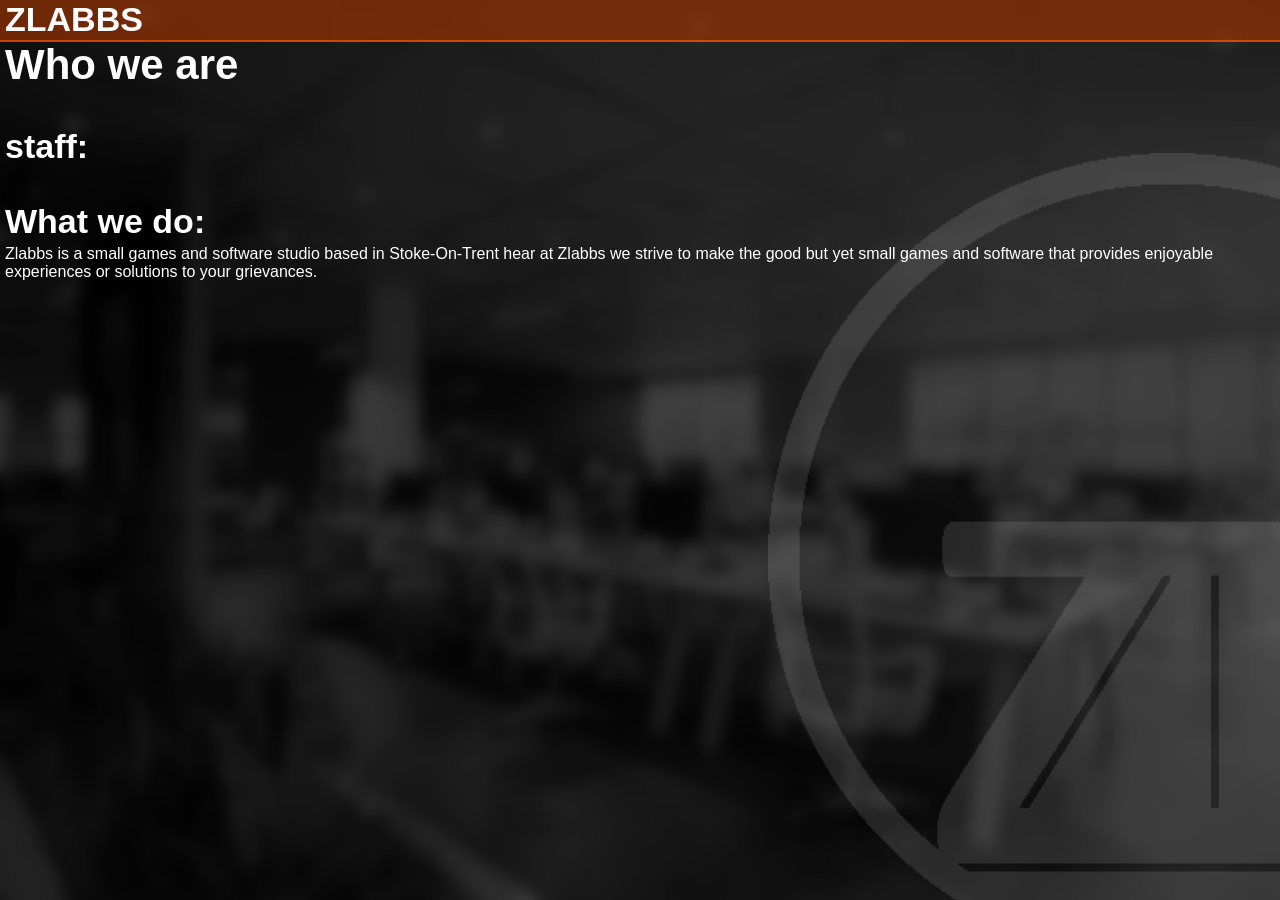
==== commit 0155fc75: "added donation portal" ====
--- a/index.html
+++ b/index.html
@@ -12,27 +12,22 @@
 <!--SECTION: background-->
 
 <img name = "background_img" src = "./images/backgrounds/i_bg_0.png" style = "position: fixed;width: 100vw; height: 100vh; top: 0px;"></img>
-<!--<script>
-function SetRandomBackground()
-{
-	var MaxBackgrounds = 4
-	var Index = GetRandomIntInRange( 0, MaxBackgrounds )
+<img name = "background_imgLogo" src = "./images/backgrounds/i_bg_logo_big.png" style = "position: fixed;width: 90vh; height: 90vh; top: 17vh; left: 60vw;"></img>
 
-SetImage("background_img", "./images/backgrounds/i_bg_" + Index.toString() + ".png" )
-}
 
-SetRandomBackground()
-</script>-->
 
 <!--SECTION: title content-->
+<div style="background-color: rgba(150, 50, 0, 0.7);  height: 40px; width: 100vw; position: fixed; top: 0px; margin-top:0px; margin-bottom:0px;"></div>
+<div style="background-color: rgba(255, 80, 0, 0.8);  height: 2px; width: 100vw; position: fixed; top: 40px; margin-top:0px; margin-bottom:0px;"></div>
+<h3 style = "position: fixed; top: 0px; margin-top:0px; margin-bottom:0px;">ZLABBS</h3>
 
-<div class="TitleBar" style="background-color: rgba(150, 50, 0, 0.7);  height: 40px; width: 100vw; position: fixed; top: 0px; margin-top:0px; margin-bottom:0px;">
-<h3 style = "position: fixed; top: 0px; margin-top:0px; margin-bottom:0px;">ZLABBS</h3>
-</div>
+<!--SECTION: main content-->
 
-<!--SECTION: post content-->
+<h4 style = "position: relative; top: -15px;">Who we are</h4>
+<h3 style = "position: relative; top: -35px;">staff:</h3>
 
-
+<h3 style = "position: relative; top: -35px;">What we do:</h3>
+<p style = "position: relative; top: -65px;">Zlabbs is a small games and software studio based in Stoke-On-Trent hear at Zlabbs we strive to make the good but yet small games and software that provides enjoyable experiences or solutions to your grievances.</p>
 <!--SECTION: big image viewer-->
 
 <div name = "ImageView_Big" style = "background-color: rgba(0, 0, 0, 0.4); position: fixed;width: 100vw; height: 100vh; top: 0px; left: 0px;"></div>
@@ -48,48 +43,6 @@
 <script>
 HideContent( "user-hidden" );
 HideContent( "ImageView_Big" );
-HideContent( "TitleBar_SizeCheck_R_small" )
-
-function SizeCheck()
-{
-	var WinWidth = window.innerWidth;
-	var WinHeight = window.innerHeight; 
-
-//for title bar 
-	var ElementTitleBarLeft = document.getElementsByName("TitleBar_SizeCheck_L")[0];
-	var ElementTitleBarRight = document.getElementsByName("TitleBar_SizeCheck_R")[0];
-
-	if(window.innerWidth <= 1560)
-	{
-		HideContent( "TitleBar_SizeCheck_R" );
-		ShowContent( "TitleBar_SizeCheck_R_small" );
-	}
-	else
-	{
-		HideContent( "TitleBar_SizeCheck_R_small" );
-
-		ShowContent( "TitleBar_SizeCheck_R" );
-		ElementTitleBarRight.style.display = "table-cell";
-	}
-
-	if(window.innerWidth <= 820)
-	{
-		HideContent( "TitleBar_SizeCheck_R_small" );
-	}
-	
-	if(window.innerWidth <= 542)
-	{
-		HideContent( "TitleBar_SizeCheck_L" );
-		HideContent( "TitleBar_SizeCheck_R_small" );
-	}
-	else
-	{
-		ShowContent( "TitleBar_SizeCheck_L" );
-	}
-
-}
-
-SizeCheck();
 </script>
 
 </body>
--- a/fonts.css
+++ b/fonts.css
@@ -2,7 +2,7 @@
 h1
 {
 	color: white;
-	font-family:verdana;
+	font-family:'Trebuchet MS', sans-serif;
 	font-size:24px;
 	text-align: left;
 	margin-left: 5px;
@@ -12,7 +12,7 @@
 h2
 {
 	color: white;
-	font-family:verdana;
+	font-family:'Trebuchet MS', sans-serif;
 	font-size:26px;
 	text-align: left;
 	margin-left: 5px;
@@ -22,8 +22,8 @@
 h3
 {
 	color: white;
-	font-family:verdana;
-	font-size:32px;
+	font-family:'Trebuchet MS', sans-serif;
+	font-size:34px;
 	text-align: left;
 	margin-left: 5px;
 	padding-bottom: 2px;
@@ -32,28 +32,29 @@
 h4
 {
 	color: white;
-	font-weight: normal;
-	font-family:verdana;
-	font-size:160px;
+	font-family:'Trebuchet MS', sans-serif;
+	font-size:42px;
 	text-align: left;
+	margin-left: 5px;
 	padding-bottom: 2px;
 }
 
 p
 {
 	color: white;
-	font-family:verdana;
+	font-family:'Trebuchet MS', sans-serif;
 	font-size:16px;
 	font-weight: normal;
 	padding-bottom: 6px;
 	margin-top: -2px;
 	text-align: left;
+	margin-left: 5px;
 }
 
 p.title
 {
 	color: white;
-	font-family:verdana;
+	font-family:'Trebuchet MS', sans-serif;
 	font-size:16px;
 	font-weight: normal;
 	padding-top: 25px;
@@ -64,7 +65,7 @@
 p.titlebartop_small
 {
 	color: white;
-	font-family:verdana;
+	font-family:'Trebuchet MS', sans-serif;
 	font-size:16px;
 	font-weight: normal;
 	padding-top: 20px;
@@ -75,7 +76,7 @@
 p.margin
 {
 	color: white;
-	font-family:verdana;
+	font-family:'Trebuchet MS', sans-serif;
 	font-size:16px;
 	font-weight: normal;
 	margin-left: 5px;
@@ -86,7 +87,7 @@
 p.tags
 {
 	color: #d9d9d9;
-	font-family:verdana;
+	font-family:'Trebuchet MS', sans-serif;
 	font-size:16px;
 	font-weight: bold;
 	margin-left: 5px;
